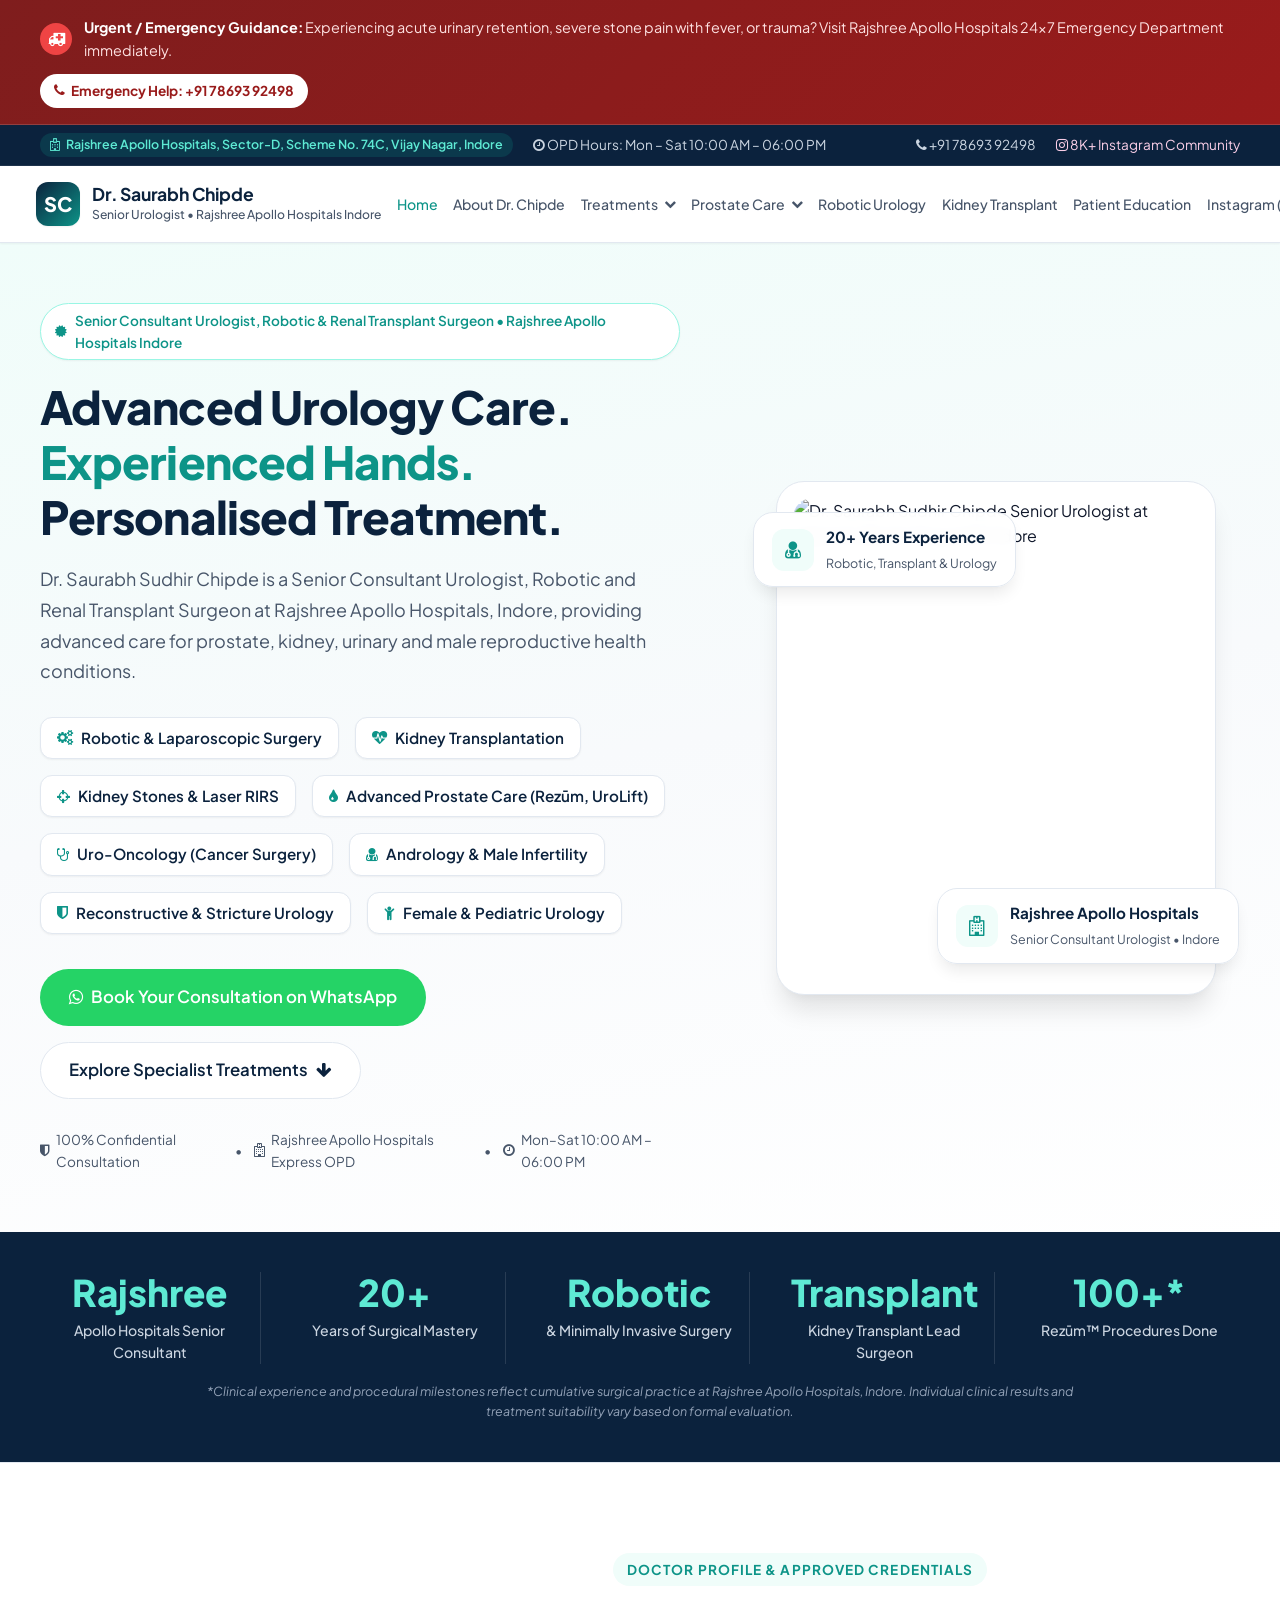
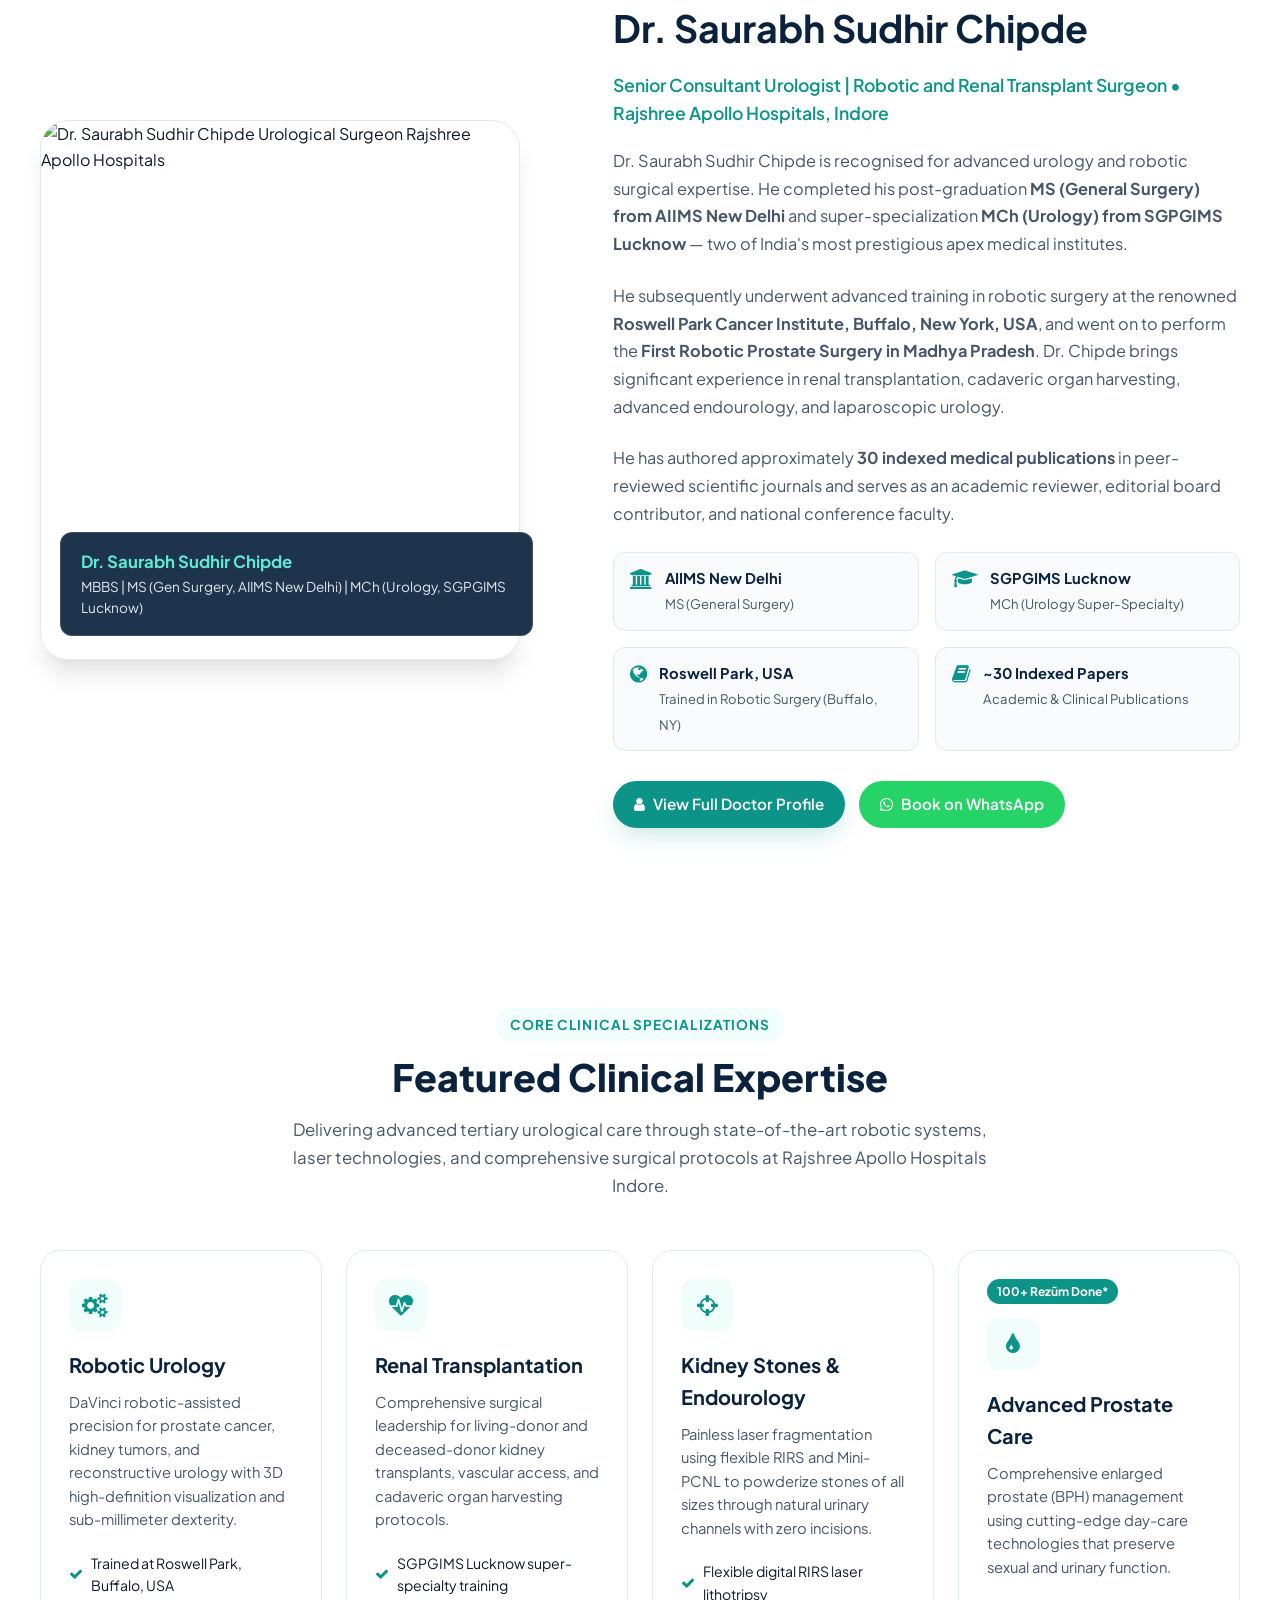
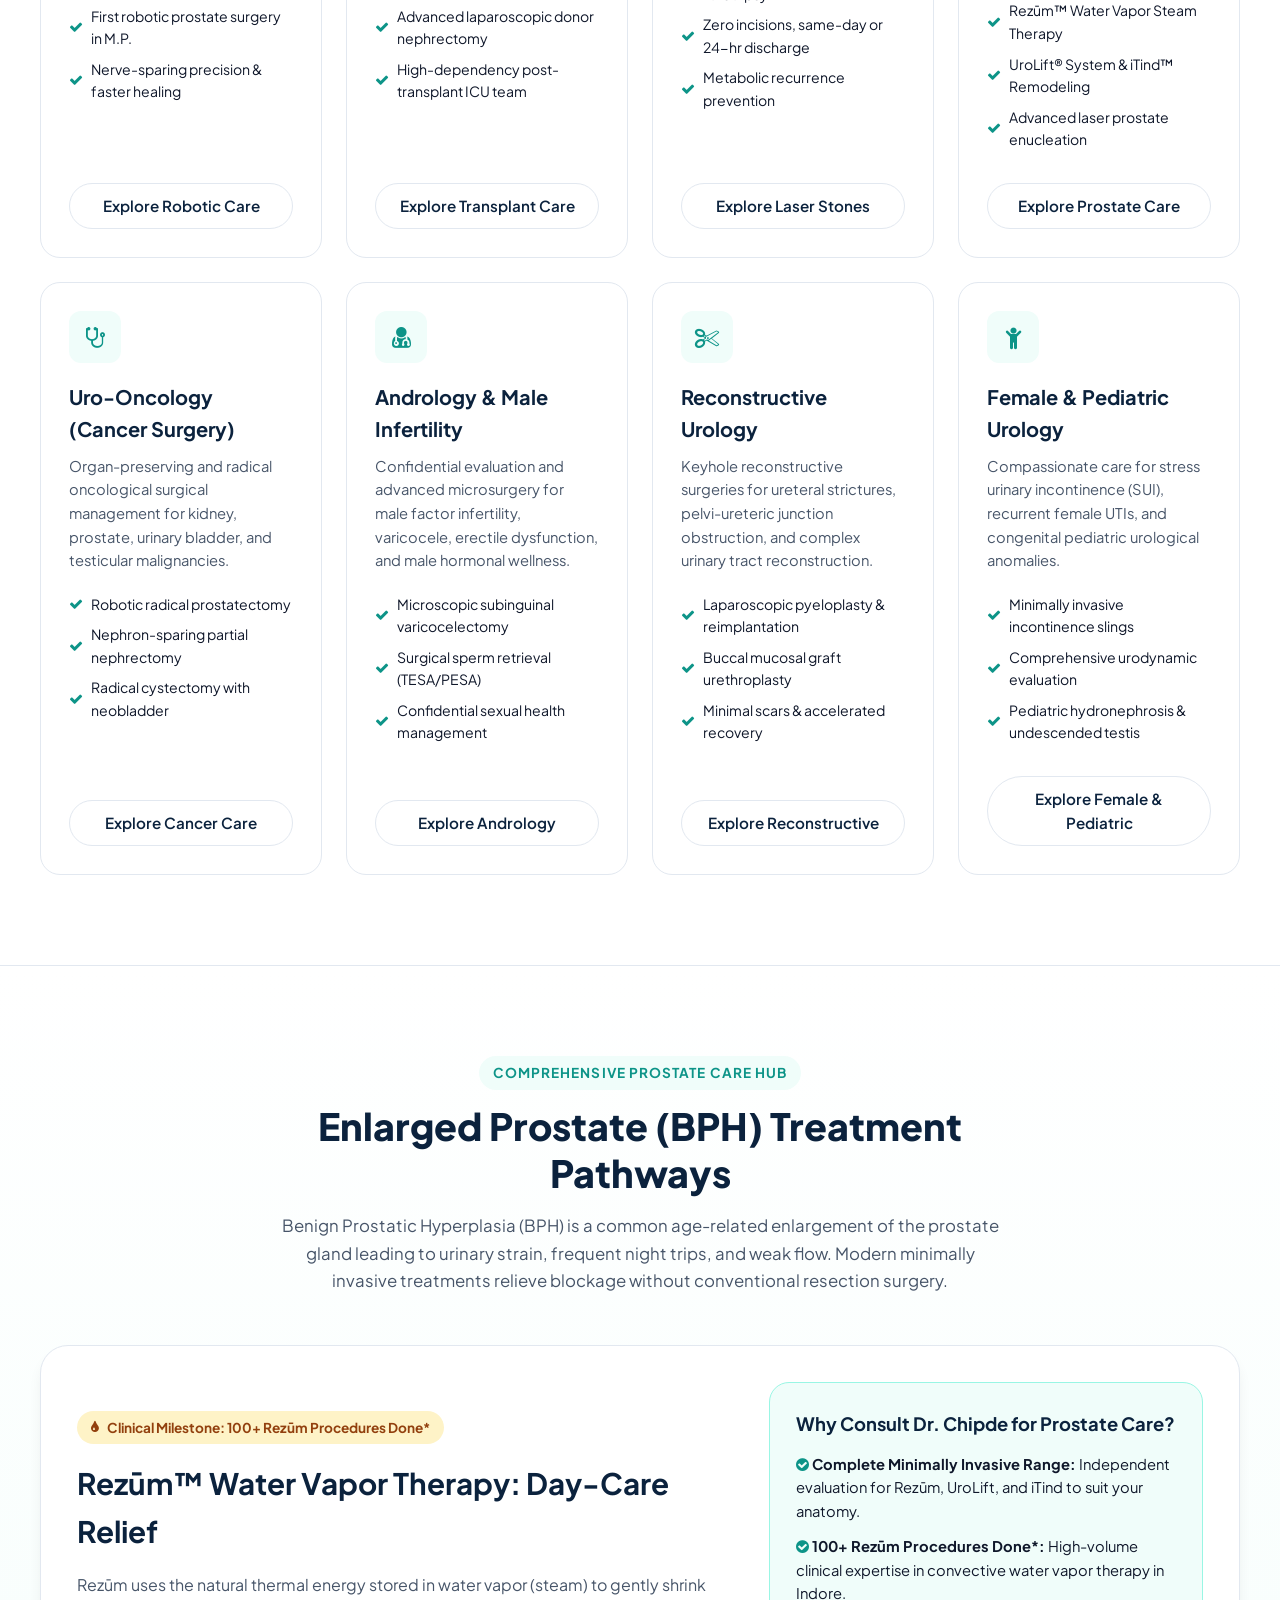
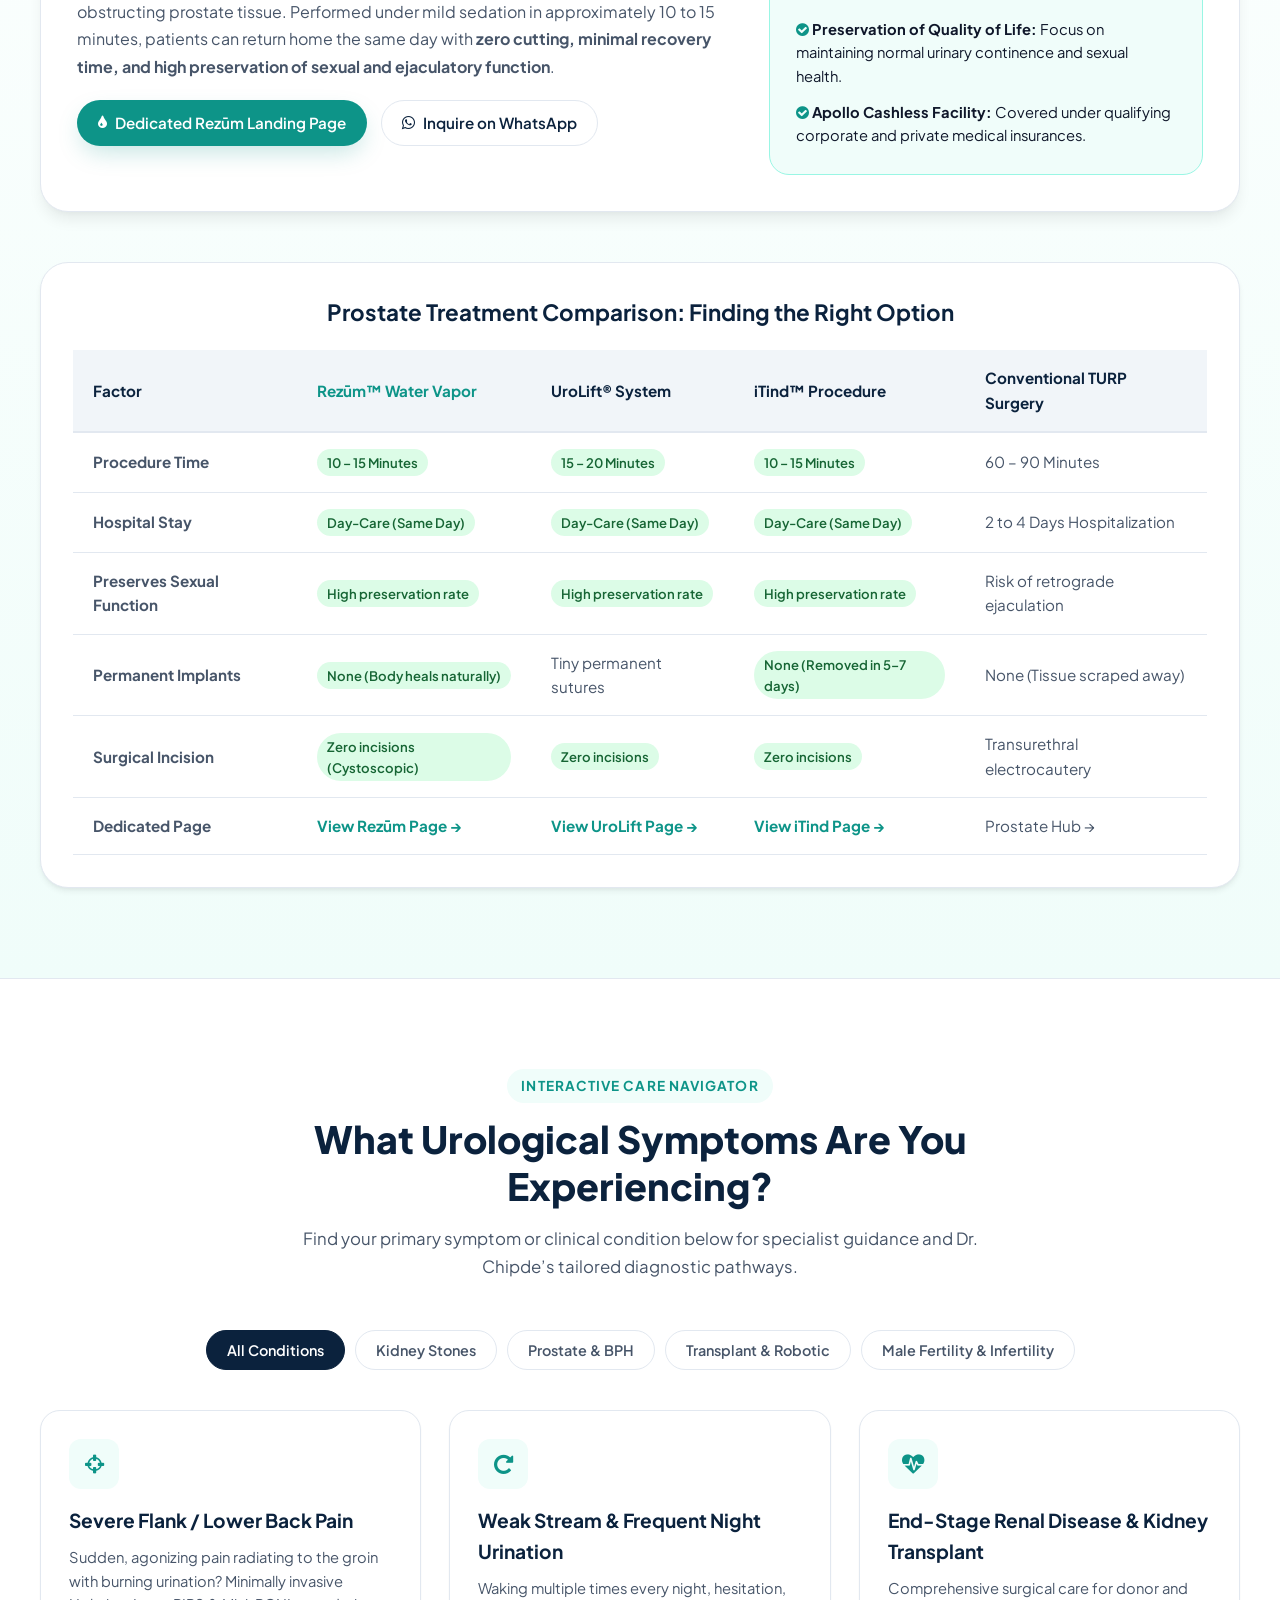
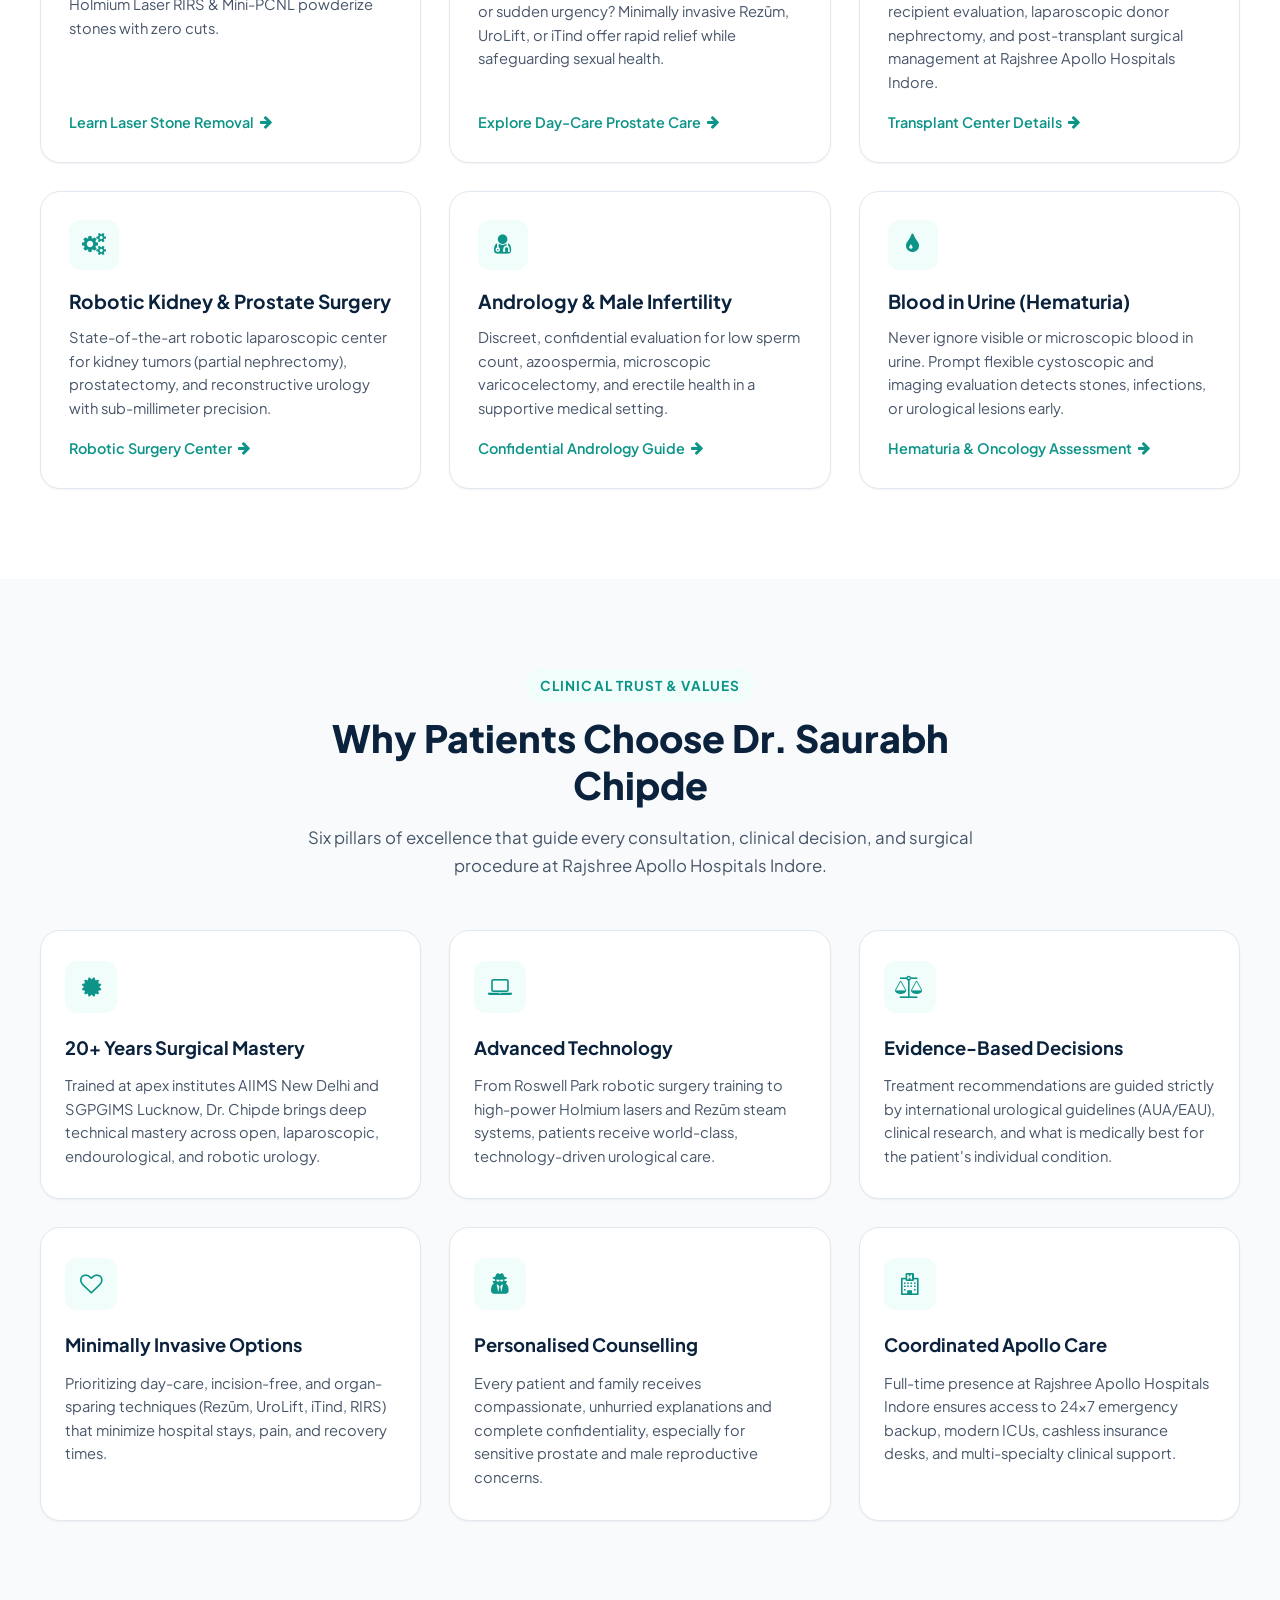
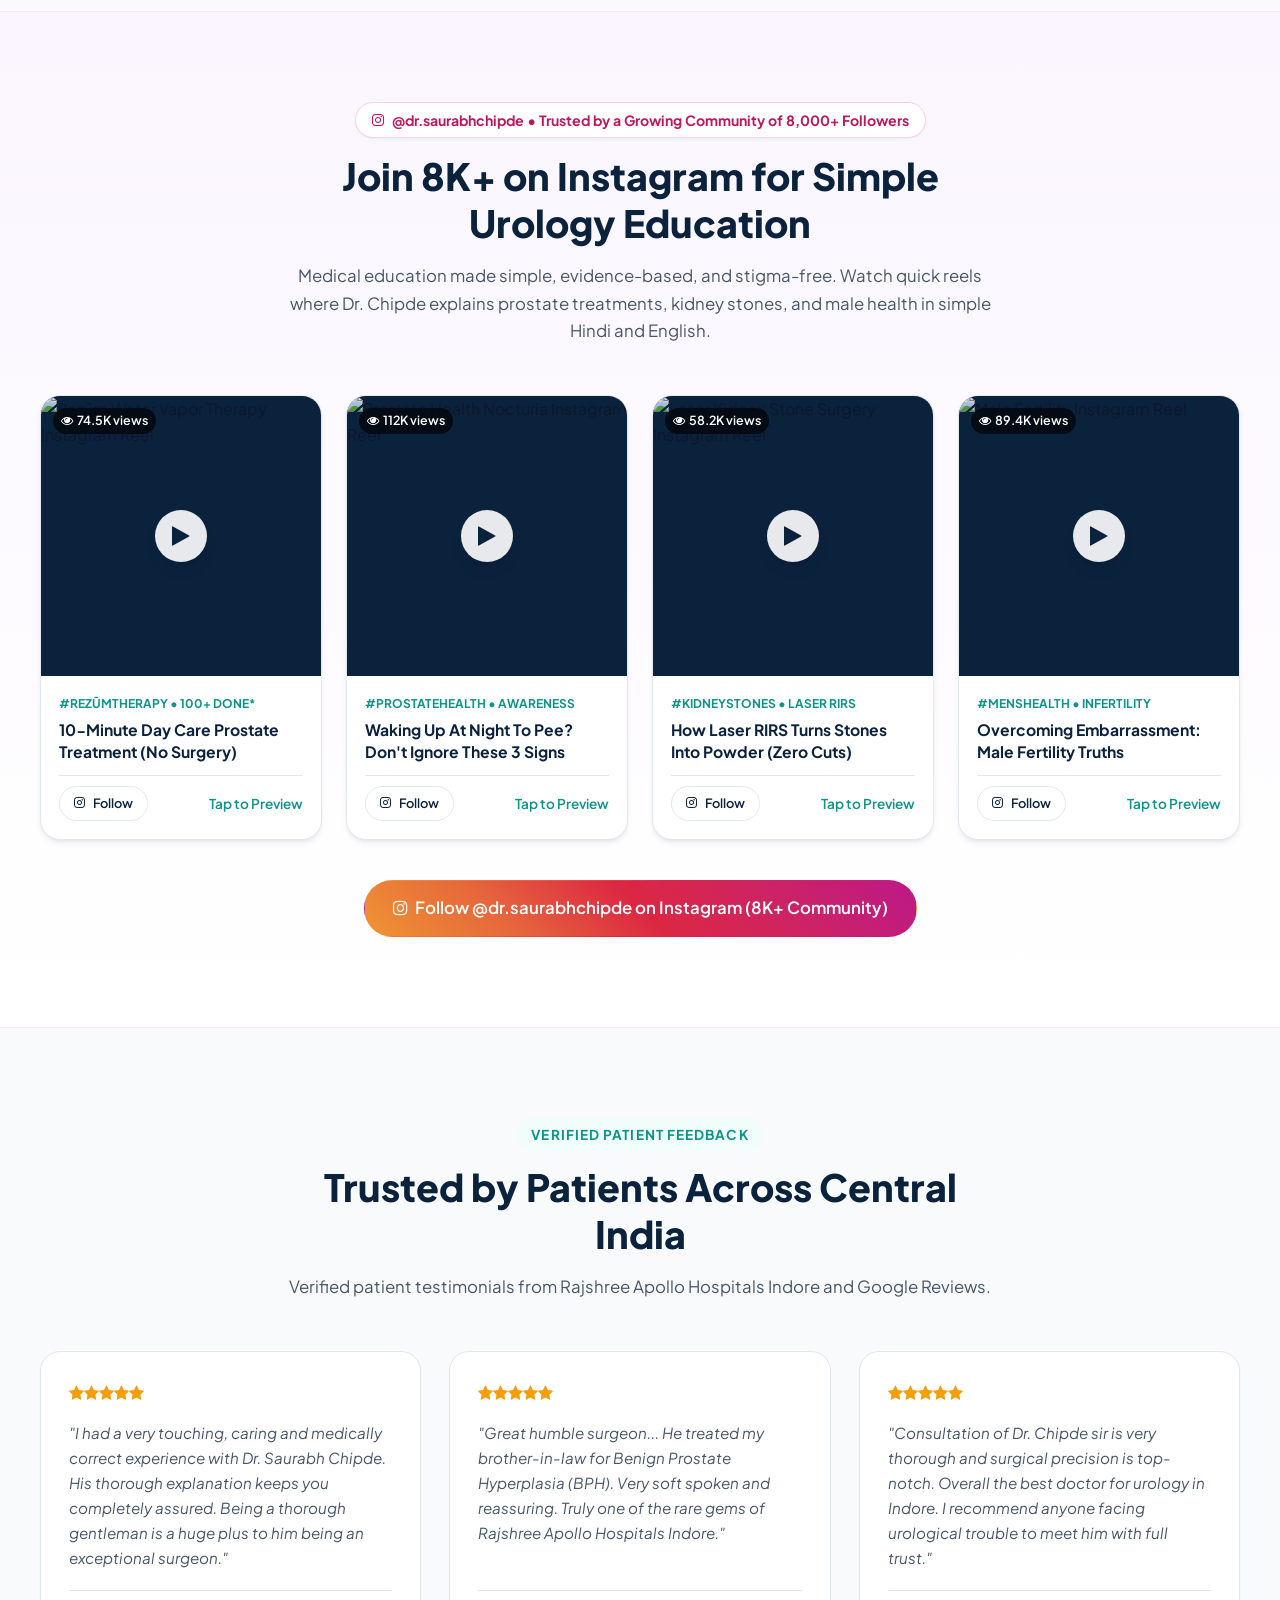
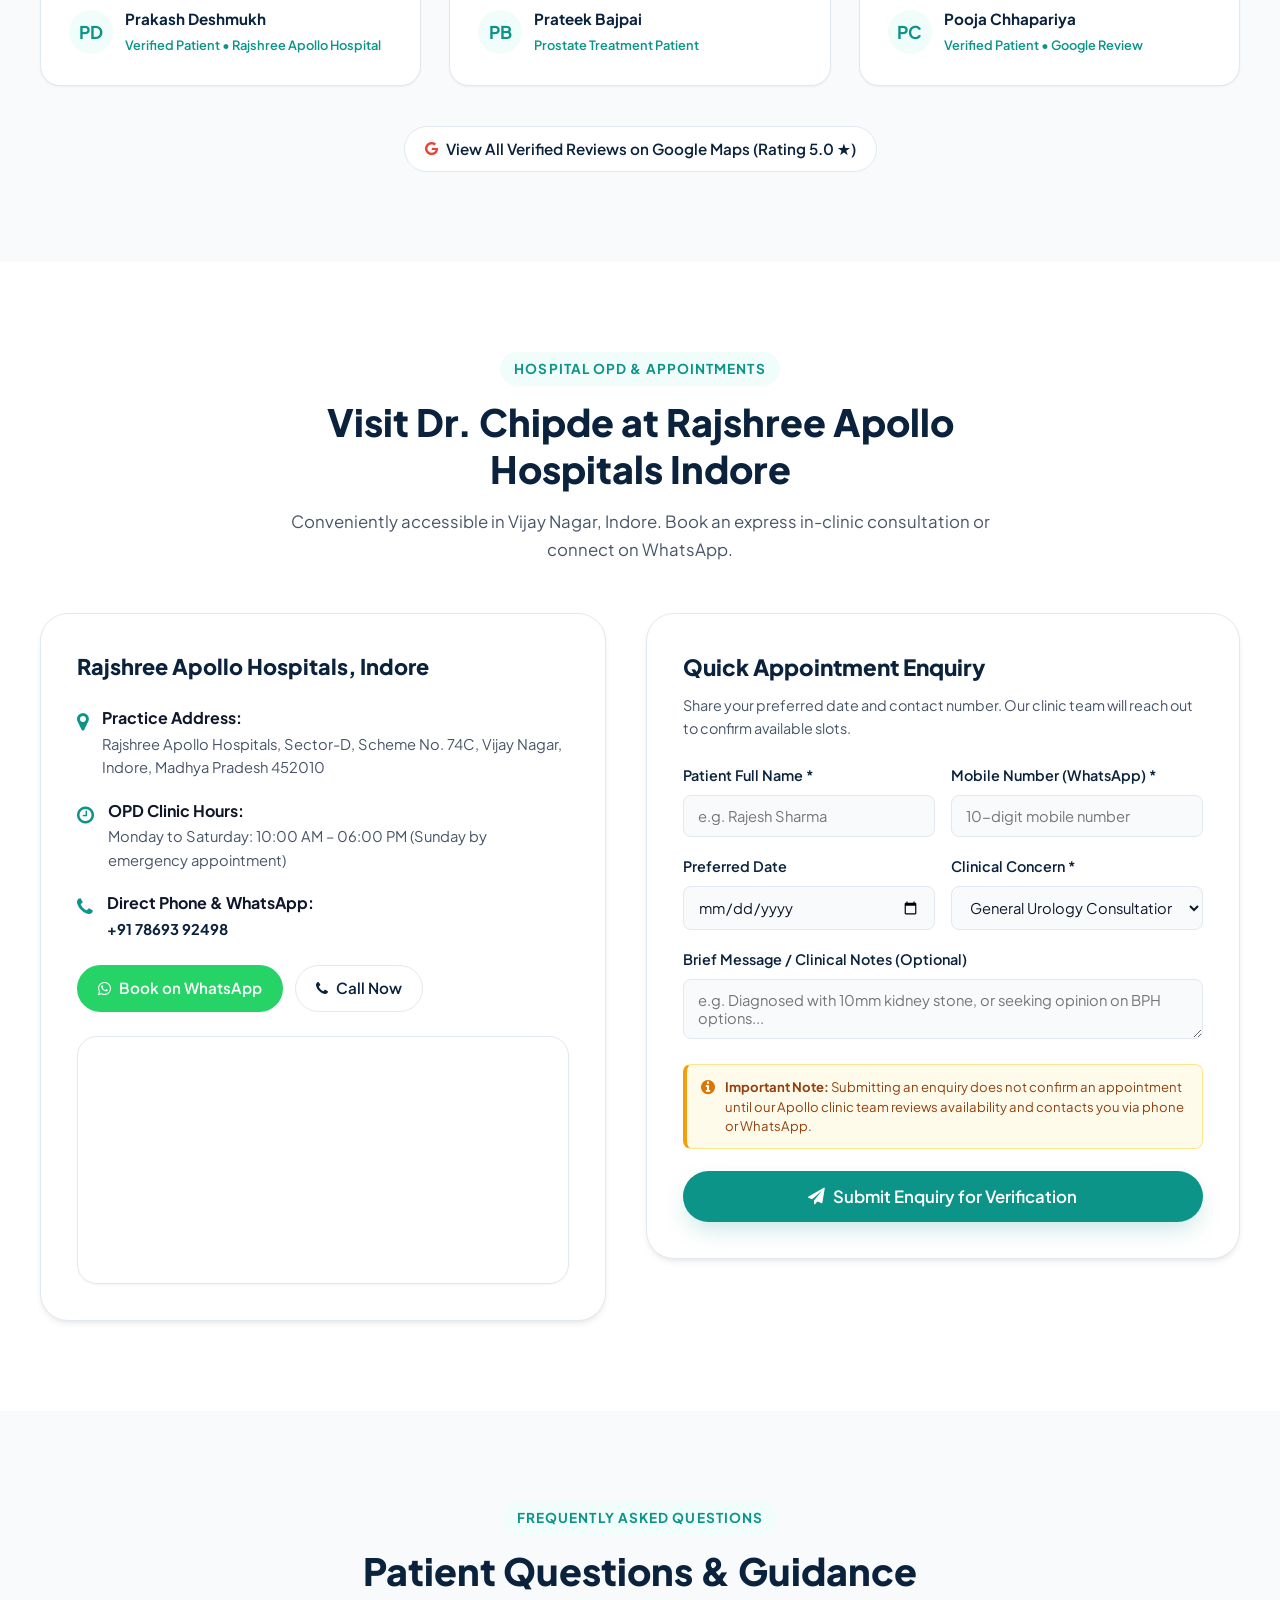
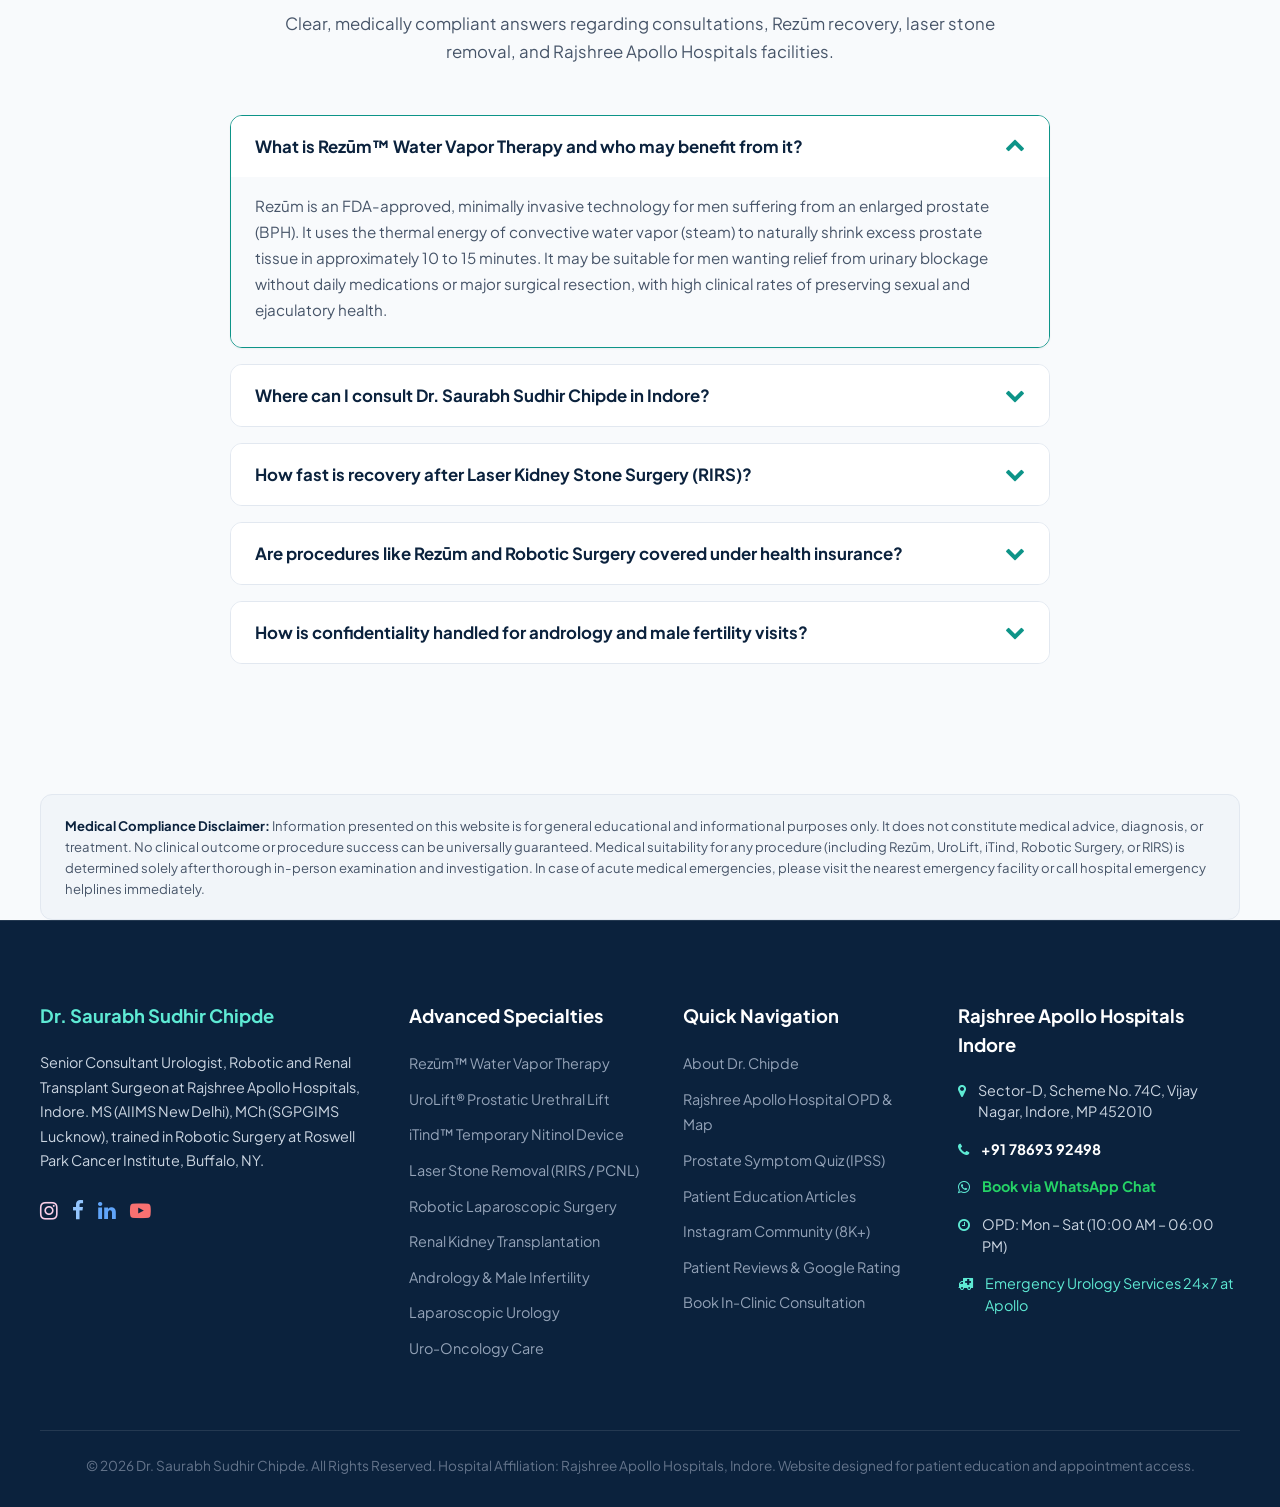
==== index.html @ 1a880979 "Add files via upload" ====
<!DOCTYPE html>
<html lang="en">
<head>
  <meta charset="UTF-8">
  <meta name="viewport" content="width=device-width, initial-scale=1.0">
  <title>Dr. Saurabh Sudhir Chipde | Senior Consultant Urologist & Robotic Surgeon | Rajshree Apollo Hospitals Indore</title>
  <meta name="description" content="Official website of Dr. Saurabh Sudhir Chipde (MS AIIMS, MCh SGPGIMS). Senior Consultant Urologist, Robotic & Renal Transplant Surgeon at Rajshree Apollo Hospitals Indore. Specialist in Rezūm, UroLift, iTind, Laser Stones & Transplants.">
  <meta name="keywords" content="Dr Saurabh Sudhir Chipde, urologist in Indore, robotic urologist in Indore, prostate specialist Indore, Rezum treatment in Indore, UroLift Indore, iTind Indore, kidney transplant surgeon Indore, kidney stone treatment Indore, Rajshree Apollo Hospitals Indore urology">

  <!-- Open Graph & Twitter/X Metadata -->
  <meta property="og:title" content="Dr. Saurabh Sudhir Chipde | Senior Urologist & Robotic Surgeon Indore">
  <meta property="og:description" content="Senior Consultant Urologist, Robotic and Renal Transplant Surgeon at Rajshree Apollo Hospitals, Indore. Specializing in Rezūm, UroLift, iTind, Robotic Surgery, Laser Stone Treatment & Kidney Transplants.">
  <meta property="og:image" content="assets/dr-chipde-apollo-coat.jpg">
  <meta property="og:url" content="https://www.drchipdeurologist.com/">
  <meta property="og:type" content="website">
  <meta name="twitter:card" content="summary_large_image">
  <meta name="twitter:title" content="Dr. Saurabh Sudhir Chipde | Urologist & Robotic Surgeon Indore">
  <meta name="twitter:description" content="Senior Consultant Urologist at Rajshree Apollo Hospitals Indore. Pioneer in Rezūm Water Vapor Therapy, iTind, UroLift & Robotic Surgery.">
  <meta name="twitter:image" content="assets/dr-chipde-apollo-coat.jpg">

  <!-- Google Fonts: Plus Jakarta Sans & FontAwesome Icons -->
  <link rel="preconnect" href="https://fonts.googleapis.com">
  <link rel="preconnect" href="https://fonts.gstatic.com" crossorigin>
  <link href="https://fonts.googleapis.com/css2?family=Plus+Jakarta+Sans:wght@400;500;600;700;800&display=swap" rel="stylesheet">
  <link rel="stylesheet" href="https://cdnjs.cloudflare.com/ajax/libs/font-awesome/4.7.0/css/font-awesome.min.css">

  <!-- Custom Stylesheet -->
  <link rel="stylesheet" href="styles.css">

  <!-- Schema.org Physician & MedicalClinic JSON-LD Structured Data -->
  <script type="application/ld+json">
  {
    "@context": "https://schema.org",
    "@type": "Physician",
    "name": "Dr. Saurabh Sudhir Chipde",
    "image": "https://www.drchipdeurologist.com/assets/dr-chipde-apollo-coat.jpg",
    "jobTitle": "Senior Consultant Urologist, Robotic and Renal Transplant Surgeon",
    "medicalSpecialty": [
      "Urology",
      "Robotic Surgery",
      "Renal Transplantation"
    ],
    "hospitalAffiliation": {
      "@type": "Hospital",
      "name": "Rajshree Apollo Hospitals, Indore",
      "address": {
        "@type": "PostalAddress",
        "streetAddress": "Sector-D, Scheme No. 74C, Vijay Nagar",
        "addressLocality": "Indore",
        "addressRegion": "Madhya Pradesh",
        "postalCode": "452010",
        "addressCountry": "IN"
      }
    },
    "telephone": "+917869392498",
    "url": "https://www.drchipdeurologist.com/",
    "alumniOf": [
      {
        "@type": "EducationalOrganization",
        "name": "All India Institute of Medical Sciences (AIIMS), New Delhi",
        "degree": "MS (General Surgery)"
      },
      {
        "@type": "EducationalOrganization",
        "name": "Sanjay Gandhi Postgraduate Institute of Medical Sciences (SGPGIMS), Lucknow",
        "degree": "MCh (Urology)"
      },
      {
        "@type": "EducationalOrganization",
        "name": "Roswell Park Cancer Institute, Buffalo, NY, USA",
        "award": "Training in Robotic Surgery"
      }
    ],
    "knowsAbout": [
      "Rezūm Water Vapor Therapy",
      "UroLift Prostatic Urethral Lift",
      "iTind Temporary Prostatic Implantation",
      "Robotic Assisted Laparoscopic Urology",
      "Renal Kidney Transplantation",
      "Laser Kidney Stone Surgery RIRS",
      "Andrology and Male Reproductive Health"
    ],
    "sameAs": [
      "https://www.instagram.com/dr.saurabhchipde/",
      "https://m.facebook.com/people/Dr-Saurabh-Chipde/100064000632454/",
      "https://in.linkedin.com/in/dr-saurabh-chipde-9a0b57201",
      "https://www.youtube.com/@Dr.SaurabhChipde"
    ]
  }
  </script>
</head>
<body>

  <!-- ================= EMERGENCY GUIDANCE BANNER ================= -->
  <aside class="emergency-banner" aria-label="Emergency Care Guidance">
    <div class="container">
      <div class="emergency-banner-left">
        <div class="emergency-icon"><i class="fa fa-ambulance"></i></div>
        <div>
          <strong>Urgent / Emergency Guidance:</strong> Experiencing acute urinary retention, severe stone pain with fever, or trauma? Visit Rajshree Apollo Hospitals 24x7 Emergency Department immediately.
        </div>
      </div>
      <a href="tel:+917869392498" class="emergency-phone"><i class="fa fa-phone"></i> Emergency Help: +91 78693 92498</a>
    </div>
  </aside>

  <!-- ================= TOP UTILITY BAR ================= -->
  <div class="top-bar">
    <div class="container">
      <div class="top-bar-left">
        <span class="top-bar-badge"><i class="fa fa-hospital-o"></i> Rajshree Apollo Hospitals, Sector-D, Scheme No. 74C, Vijay Nagar, Indore</span>
        <span><i class="fa fa-clock-o"></i> OPD Hours: Mon – Sat 10:00 AM – 06:00 PM</span>
      </div>
      <div class="top-bar-right">
        <a href="tel:+917869392498" data-track="phone_click_top"><i class="fa fa-phone"></i> +91 78693 92498</a>
        <a href="https://www.instagram.com/dr.saurabhchipde/" target="_blank" data-track="insta_click_top" style="color: #fbcfe8;">
          <i class="fa fa-instagram"></i> 8K+ Instagram Community
        </a>
      </div>
    </div>
  </div>

  <!-- ================= STICKY HEADER & COMPREHENSIVE NAVIGATION ================= -->
  <header class="header-main" id="siteHeader">
    <div class="container nav-container">
      <a href="index.html" class="brand-logo" aria-label="Dr. Saurabh Sudhir Chipde Homepage">
        <div class="brand-mark">SC</div>
        <div class="brand-info">
          <h1>Dr. Saurabh Chipde</h1>
          <span>Senior Urologist • Rajshree Apollo Hospitals Indore</span>
        </div>
      </a>

      <nav aria-label="Primary Site Navigation">
        <ul class="nav-links">
          <li><a href="index.html" class="active">Home</a></li>
          <li><a href="about.html">About Dr. Chipde</a></li>
          
          <!-- Treatments Dropdown -->
          <li class="nav-item-dropdown">
            <button type="button" class="nav-dropdown-toggle" aria-expanded="false">
              Treatments <i class="fa fa-chevron-down dropdown-caret"></i>
            </button>
            <ul class="dropdown-menu">
              <li><a href="rezum-indore.html"><i class="fa fa-tint"></i> Rezūm™ Water Vapor <span class="dropdown-badge">100+ Done*</span></a></li>
              <li><a href="urolift-indore.html"><i class="fa fa-compress"></i> UroLift® System</a></li>
              <li><a href="itind-indore.html"><i class="fa fa-arrows-alt"></i> iTind™ Procedure</a></li>
              <li><a href="kidney-stones.html"><i class="fa fa-crosshairs"></i> Kidney Stone & RIRS</a></li>
              <li><a href="robotic-urology.html"><i class="fa fa-cogs"></i> Robotic Urology</a></li>
              <li><a href="laparoscopic-urology.html"><i class="fa fa-scissors"></i> Laparoscopic Urology</a></li>
              <li><a href="kidney-transplant.html"><i class="fa fa-heartbeat"></i> Renal Transplantation</a></li>
              <li><a href="prostate-health.html"><i class="fa fa-shield"></i> Prostate Health & PSA</a></li>
              <li class="dropdown-divider"></li>
              <li><a href="male-fertility.html"><i class="fa fa-user-md"></i> Andrology & Infertility</a></li>
              <li><a href="uro-oncology.html"><i class="fa fa-stethoscope"></i> Uro-Oncology</a></li>
              <li><a href="female-pediatric-urology.html"><i class="fa fa-child"></i> Female & Pediatric</a></li>
            </ul>
          </li>

          <!-- Prostate Care Dropdown -->
          <li class="nav-item-dropdown">
            <button type="button" class="nav-dropdown-toggle" aria-expanded="false">
              Prostate Care <i class="fa fa-chevron-down dropdown-caret"></i>
            </button>
            <ul class="dropdown-menu">
              <li><a href="prostate-health.html"><i class="fa fa-info-circle"></i> Prostate & BPH Overview</a></li>
              <li><a href="rezum-indore.html"><i class="fa fa-tint"></i> Rezūm™ Steam Therapy</a></li>
              <li><a href="urolift-indore.html"><i class="fa fa-compress"></i> UroLift® Minimally Invasive</a></li>
              <li><a href="itind-indore.html"><i class="fa fa-arrows-alt"></i> iTind™ Temporary Device</a></li>
              <li><a href="prostate-health.html#ipss-checker"><i class="fa fa-calculator"></i> IPSS Symptom Quiz</a></li>
            </ul>
          </li>

          <li><a href="robotic-urology.html">Robotic Urology</a></li>
          <li><a href="kidney-transplant.html">Kidney Transplant</a></li>
          <li><a href="blog.html">Patient Education</a></li>
          <li><a href="#instagram">Instagram (8K+)</a></li>
          <li><a href="#reviews">Reviews</a></li>
          <li><a href="contact.html">Contact</a></li>
        </ul>
      </nav>

      <!-- Sticky Header Action Cluster: Phone, WhatsApp, and Book Now CTA -->
      <div class="nav-actions">
        <a href="tel:+917869392498" class="header-action-icon phone-icon" title="Call Clinic (+91 78693 92498)" aria-label="Call Clinic">
          <i class="fa fa-phone"></i>
        </a>
        <a href="https://wa.me/917869392498?text=Hello%20Dr.%20Chipde%27s%20team,%20I%20would%20like%20to%20book%20a%20consultation.%20Please%20share%20the%20available%20appointment%20slots." target="_blank" class="header-action-icon wa-icon" title="Chat on WhatsApp" aria-label="Chat on WhatsApp" data-track="whatsapp_header_icon">
          <i class="fa fa-whatsapp"></i>
        </a>
        <button type="button" class="btn btn-book-nav js-open-booking" data-track="book_now_nav">
          <i class="fa fa-calendar-check-o"></i> Book Now
        </button>
        <button type="button" class="menu-toggle" aria-label="Toggle navigation menu">
          <i class="fa fa-bars"></i>
        </button>
      </div>
    </div>
  </header>

  <!-- ================= HERO SECTION (Approved Copy per FRD) ================= -->
  <section class="hero-section">
    <div class="container hero-grid">
      <div class="hero-content">
        <div class="badge-trust">
          <i class="fa fa-certificate"></i> Senior Consultant Urologist, Robotic & Renal Transplant Surgeon • Rajshree Apollo Hospitals Indore
        </div>

        <h1 class="hero-title">
          Advanced Urology Care. <span class="highlight">Experienced Hands.</span> Personalised Treatment.
        </h1>

        <p class="hero-subtitle">
          Dr. Saurabh Sudhir Chipde is a Senior Consultant Urologist, Robotic and Renal Transplant Surgeon at Rajshree Apollo Hospitals, Indore, providing advanced care for prostate, kidney, urinary and male reproductive health conditions.
        </p>

        <!-- Comprehensive Urology Care Spectrum -->
        <div class="hero-features">
          <div class="hero-feature-item"><i class="fa fa-cogs"></i> Robotic & Laparoscopic Surgery</div>
          <div class="hero-feature-item"><i class="fa fa-heartbeat"></i> Kidney Transplantation</div>
          <div class="hero-feature-item"><i class="fa fa-crosshairs"></i> Kidney Stones & Laser RIRS</div>
          <div class="hero-feature-item"><i class="fa fa-tint"></i> Advanced Prostate Care (Rezūm, UroLift)</div>
          <div class="hero-feature-item"><i class="fa fa-stethoscope"></i> Uro-Oncology (Cancer Surgery)</div>
          <div class="hero-feature-item"><i class="fa fa-user-md"></i> Andrology & Male Infertility</div>
          <div class="hero-feature-item"><i class="fa fa-shield"></i> Reconstructive & Stricture Urology</div>
          <div class="hero-feature-item"><i class="fa fa-child"></i> Female & Pediatric Urology</div>
        </div>

        <div class="hero-actions">
          <a href="https://wa.me/917869392498?text=Hello%20Dr.%20Chipde%27s%20team,%20I%20would%20like%20to%20book%20a%20consultation.%20Please%20share%20the%20available%20appointment%20slots." target="_blank" class="btn btn-whatsapp btn-lg" data-track="hero_whatsapp_primary">
            <i class="fa fa-whatsapp"></i> Book Your Consultation on WhatsApp
          </a>
          <a href="#treatments" class="btn btn-secondary btn-lg" data-track="hero_explore_treatments">
            Explore Specialist Treatments <i class="fa fa-arrow-down"></i>
          </a>
        </div>

        <div class="hero-reassurance">
          <span><i class="fa fa-shield"></i> 100% Confidential Consultation</span>
          <span>•</span>
          <span><i class="fa fa-hospital-o"></i> Rajshree Apollo Hospitals Express OPD</span>
          <span>•</span>
          <span><i class="fa fa-clock-o"></i> Mon–Sat 10:00 AM – 06:00 PM</span>
        </div>
      </div>

      <!-- Hero Doctor Visual Card -->
      <div class="hero-image-wrapper">
        <div class="hero-doctor-card">
          <img src="assets/dr-chipde-apollo-coat.jpg" alt="Dr. Saurabh Sudhir Chipde Senior Urologist at Rajshree Apollo Hospitals Indore" class="hero-img">

          <!-- Micro-Proof Badge: Experience -->
          <div class="floating-pill pill-rezum">
            <div class="pill-icon"><i class="fa fa-user-md"></i></div>
            <div class="pill-text">
              <strong>20+ Years Experience</strong>
              <span>Robotic, Transplant & Urology</span>
            </div>
          </div>

          <!-- Micro-Proof Badge: Rajshree Apollo Indore -->
          <div class="floating-pill pill-apollo">
            <div class="pill-icon"><i class="fa fa-hospital-o"></i></div>
            <div class="pill-text">
              <strong>Rajshree Apollo Hospitals</strong>
              <span>Senior Consultant Urologist • Indore</span>
            </div>
          </div>
        </div>
      </div>
    </div>
  </section>

  <!-- ================= TRUST STRIP (per FRD Section 5C) ================= -->
  <section class="stats-bar" aria-label="Clinical Trust Strip">
    <div class="container">
      <div class="stats-grid">
        <div class="stat-item">
          <div class="stat-number">Rajshree</div>
          <div class="stat-label">Apollo Hospitals Senior Consultant</div>
        </div>
        <div class="stat-item">
          <div class="stat-number">20+</div>
          <div class="stat-label">Years of Surgical Mastery</div>
        </div>
        <div class="stat-item">
          <div class="stat-number">Robotic</div>
          <div class="stat-label">& Minimally Invasive Surgery</div>
        </div>
        <div class="stat-item">
          <div class="stat-number">Transplant</div>
          <div class="stat-label">Kidney Transplant Lead Surgeon</div>
        </div>
        <div class="stat-item">
          <div class="stat-number">100+*</div>
          <div class="stat-label">Rezūm™ Procedures Done</div>
        </div>
      </div>
      <p class="stats-footnote">
        *Clinical experience and procedural milestones reflect cumulative surgical practice at Rajshree Apollo Hospitals, Indore. Individual clinical results and treatment suitability vary based on formal evaluation.
      </p>
    </div>
  </section>

  <!-- ================= ABOUT THE DOCTOR (FRD Section 4 & 5D) ================= -->
  <section id="about" class="section doctor-section">
    <div class="container">
      <div class="doctor-grid">
        <div class="doctor-media">
          <img src="assets/dr-chipde-scrubs.jpg" alt="Dr. Saurabh Sudhir Chipde Urological Surgeon Rajshree Apollo Hospitals" class="doctor-portrait">
          <div class="doctor-credential-overlay">
            <h4>Dr. Saurabh Sudhir Chipde</h4>
            <p>MBBS | MS (Gen Surgery, AIIMS New Delhi) | MCh (Urology, SGPGIMS Lucknow)</p>
          </div>
        </div>

        <div class="doctor-bio">
          <span class="section-tag">Doctor Profile & Approved Credentials</span>
          <h2>Dr. Saurabh Sudhir Chipde</h2>
          <span class="doctor-designation">Senior Consultant Urologist | Robotic and Renal Transplant Surgeon • Rajshree Apollo Hospitals, Indore</span>

          <p class="doctor-narrative">
            Dr. Saurabh Sudhir Chipde is recognised for advanced urology and robotic surgical expertise. He completed his post-graduation <strong>MS (General Surgery) from AIIMS New Delhi</strong> and super-specialization <strong>MCh (Urology) from SGPGIMS Lucknow</strong> — two of India's most prestigious apex medical institutes.
          </p>
          <p class="doctor-narrative">
            He subsequently underwent advanced training in robotic surgery at the renowned <strong>Roswell Park Cancer Institute, Buffalo, New York, USA</strong>, and went on to perform the <strong>First Robotic Prostate Surgery in Madhya Pradesh</strong>. Dr. Chipde brings significant experience in renal transplantation, cadaveric organ harvesting, advanced endourology, and laparoscopic urology.
          </p>
          <p class="doctor-narrative">
            He has authored approximately <strong>30 indexed medical publications</strong> in peer-reviewed scientific journals and serves as an academic reviewer, editorial board contributor, and national conference faculty.
          </p>

          <div class="credential-badges-grid">
            <div class="credential-item">
              <i class="fa fa-university"></i>
              <div>
                <strong>AIIMS New Delhi</strong>
                <span>MS (General Surgery)</span>
              </div>
            </div>
            <div class="credential-item">
              <i class="fa fa-graduation-cap"></i>
              <div>
                <strong>SGPGIMS Lucknow</strong>
                <span>MCh (Urology Super-Specialty)</span>
              </div>
            </div>
            <div class="credential-item">
              <i class="fa fa-globe"></i>
              <div>
                <strong>Roswell Park, USA</strong>
                <span>Trained in Robotic Surgery (Buffalo, NY)</span>
              </div>
            </div>
            <div class="credential-item">
              <i class="fa fa-book"></i>
              <div>
                <strong>~30 Indexed Papers</strong>
                <span>Academic & Clinical Publications</span>
              </div>
            </div>
          </div>

          <div style="display: flex; gap: 14px; flex-wrap: wrap; margin-top: 24px;">
            <a href="about.html" class="btn btn-primary" data-track="view_full_profile">
              <i class="fa fa-user"></i> View Full Doctor Profile
            </a>
            <a href="https://wa.me/917869392498?text=Hello%20Dr.%20Chipde%27s%20team,%20I%20would%20like%20to%20book%20a%20consultation.%20Please%20share%20the%20available%20appointment%20slots." target="_blank" class="btn btn-whatsapp" data-track="about_whatsapp_cta">
              <i class="fa fa-whatsapp"></i> Book on WhatsApp
            </a>
          </div>
        </div>
      </div>
    </div>
  </section>

  <!-- ================= FEATURED EXPERTISE: 6 PILLARS (FRD Section 5E) ================= -->
  <section id="expertise" class="section" style="background: white;">
    <div class="container">
      <div class="section-header">
        <span class="section-tag">Core Clinical Specializations</span>
        <h2 class="section-title">Featured Clinical Expertise</h2>
        <p class="section-description">
          Delivering advanced tertiary urological care through state-of-the-art robotic systems, laser technologies, and comprehensive surgical protocols at Rajshree Apollo Hospitals Indore.
        </p>
      </div>

      <div class="bph-procedures-grid">
        <!-- Card 1: Robotic Urology -->
        <div class="bph-card">
          <div class="bph-card-icon"><i class="fa fa-cogs"></i></div>
          <h3>Robotic Urology</h3>
          <p>DaVinci robotic-assisted precision for prostate cancer, kidney tumors, and reconstructive urology with 3D high-definition visualization and sub-millimeter dexterity.</p>
          <ul class="bph-card-benefits">
            <li><i class="fa fa-check"></i> Trained at Roswell Park, Buffalo, USA</li>
            <li><i class="fa fa-check"></i> First robotic prostate surgery in M.P.</li>
            <li><i class="fa fa-check"></i> Nerve-sparing precision & faster healing</li>
          </ul>
          <a href="robotic-urology.html" class="btn btn-secondary" style="margin-top: auto;">Explore Robotic Care</a>
        </div>

        <!-- Card 2: Kidney Transplantation -->
        <div class="bph-card">
          <div class="bph-card-icon"><i class="fa fa-heartbeat"></i></div>
          <h3>Renal Transplantation</h3>
          <p>Comprehensive surgical leadership for living-donor and deceased-donor kidney transplants, vascular access, and cadaveric organ harvesting protocols.</p>
          <ul class="bph-card-benefits">
            <li><i class="fa fa-check"></i> SGPGIMS Lucknow super-specialty training</li>
            <li><i class="fa fa-check"></i> Advanced laparoscopic donor nephrectomy</li>
            <li><i class="fa fa-check"></i> High-dependency post-transplant ICU team</li>
          </ul>
          <a href="kidney-transplant.html" class="btn btn-secondary" style="margin-top: auto;">Explore Transplant Care</a>
        </div>

        <!-- Card 3: Kidney Stone & Endourology -->
        <div class="bph-card">
          <div class="bph-card-icon"><i class="fa fa-crosshairs"></i></div>
          <h3>Kidney Stones & Endourology</h3>
          <p>Painless laser fragmentation using flexible RIRS and Mini-PCNL to powderize stones of all sizes through natural urinary channels with zero incisions.</p>
          <ul class="bph-card-benefits">
            <li><i class="fa fa-check"></i> Flexible digital RIRS laser lithotripsy</li>
            <li><i class="fa fa-check"></i> Zero incisions, same-day or 24-hr discharge</li>
            <li><i class="fa fa-check"></i> Metabolic recurrence prevention</li>
          </ul>
          <a href="kidney-stones.html" class="btn btn-secondary" style="margin-top: auto;">Explore Laser Stones</a>
        </div>

        <!-- Card 4: Advanced Prostate Care -->
        <div class="bph-card">
          <span class="bph-badge-featured">100+ Rezūm Done*</span>
          <div class="bph-card-icon"><i class="fa fa-tint"></i></div>
          <h3>Advanced Prostate Care</h3>
          <p>Comprehensive enlarged prostate (BPH) management using cutting-edge day-care technologies that preserve sexual and urinary function.</p>
          <ul class="bph-card-benefits">
            <li><i class="fa fa-check"></i> Rezūm™ Water Vapor Steam Therapy</li>
            <li><i class="fa fa-check"></i> UroLift® System & iTind™ Remodeling</li>
            <li><i class="fa fa-check"></i> Advanced laser prostate enucleation</li>
          </ul>
          <a href="prostate-health.html" class="btn btn-secondary" style="margin-top: auto;">Explore Prostate Care</a>
        </div>

        <!-- Card 5: Uro-Oncology -->
        <div class="bph-card">
          <div class="bph-card-icon"><i class="fa fa-stethoscope"></i></div>
          <h3>Uro-Oncology (Cancer Surgery)</h3>
          <p>Organ-preserving and radical oncological surgical management for kidney, prostate, urinary bladder, and testicular malignancies.</p>
          <ul class="bph-card-benefits">
            <li><i class="fa fa-check"></i> Robotic radical prostatectomy</li>
            <li><i class="fa fa-check"></i> Nephron-sparing partial nephrectomy</li>
            <li><i class="fa fa-check"></i> Radical cystectomy with neobladder</li>
          </ul>
          <a href="uro-oncology.html" class="btn btn-secondary" style="margin-top: auto;">Explore Cancer Care</a>
        </div>

        <!-- Card 6: Andrology & Male Infertility -->
        <div class="bph-card">
          <div class="bph-card-icon"><i class="fa fa-user-md"></i></div>
          <h3>Andrology & Male Infertility</h3>
          <p>Confidential evaluation and advanced microsurgery for male factor infertility, varicocele, erectile dysfunction, and male hormonal wellness.</p>
          <ul class="bph-card-benefits">
            <li><i class="fa fa-check"></i> Microscopic subinguinal varicocelectomy</li>
            <li><i class="fa fa-check"></i> Surgical sperm retrieval (TESA/PESA)</li>
            <li><i class="fa fa-check"></i> Confidential sexual health management</li>
          </ul>
          <a href="male-fertility.html" class="btn btn-secondary" style="margin-top: auto;">Explore Andrology</a>
        </div>

        <!-- Card 7: Laparoscopic & Reconstructive -->
        <div class="bph-card">
          <div class="bph-card-icon"><i class="fa fa-scissors"></i></div>
          <h3>Reconstructive Urology</h3>
          <p>Keyhole reconstructive surgeries for ureteral strictures, pelvi-ureteric junction obstruction, and complex urinary tract reconstruction.</p>
          <ul class="bph-card-benefits">
            <li><i class="fa fa-check"></i> Laparoscopic pyeloplasty & reimplantation</li>
            <li><i class="fa fa-check"></i> Buccal mucosal graft urethroplasty</li>
            <li><i class="fa fa-check"></i> Minimal scars & accelerated recovery</li>
          </ul>
          <a href="laparoscopic-urology.html" class="btn btn-secondary" style="margin-top: auto;">Explore Reconstructive</a>
        </div>

        <!-- Card 8: Female & Pediatric Urology -->
        <div class="bph-card">
          <div class="bph-card-icon"><i class="fa fa-child"></i></div>
          <h3>Female & Pediatric Urology</h3>
          <p>Compassionate care for stress urinary incontinence (SUI), recurrent female UTIs, and congenital pediatric urological anomalies.</p>
          <ul class="bph-card-benefits">
            <li><i class="fa fa-check"></i> Minimally invasive incontinence slings</li>
            <li><i class="fa fa-check"></i> Comprehensive urodynamic evaluation</li>
            <li><i class="fa fa-check"></i> Pediatric hydronephrosis & undescended testis</li>
          </ul>
          <a href="female-pediatric-urology.html" class="btn btn-secondary" style="margin-top: auto;">Explore Female & Pediatric</a>
        </div>
      </div>
    </div>
  </section>

  <!-- ================= PROSTATE CARE SPOTLIGHT (FRD Section 5F & 6) ================= -->
  <section id="prostate" class="section bph-section">
    <div class="container">
      <div class="section-header">
        <span class="section-tag">Comprehensive Prostate Care Hub</span>
        <h2 class="section-title">Enlarged Prostate (BPH) Treatment Pathways</h2>
        <p class="section-description">
          Benign Prostatic Hyperplasia (BPH) is a common age-related enlargement of the prostate gland leading to urinary strain, frequent night trips, and weak flow. Modern minimally invasive treatments relieve blockage without conventional resection surgery.
        </p>
      </div>

      <!-- Pioneer Spotlight Hero -->
      <div class="pioneer-hero-card">
        <div class="pioneer-grid">
          <div>
            <div class="pioneer-badge"><i class="fa fa-tint"></i> Clinical Milestone: 100+ Rezūm Procedures Done*</div>
            <h3 class="pioneer-title">Rezūm™ Water Vapor Therapy: Day-Care Relief</h3>
            <p style="color: var(--text-muted); font-size: 1rem; line-height: 1.7; margin-bottom: 20px;">
              Rezūm uses the natural thermal energy stored in water vapor (steam) to gently shrink obstructing prostate tissue. Performed under mild sedation in approximately 10 to 15 minutes, patients can return home the same day with <strong>zero cutting, minimal recovery time, and high preservation of sexual and ejaculatory function</strong>.
            </p>
            <div style="display: flex; gap: 14px; flex-wrap: wrap;">
              <a href="rezum-indore.html" class="btn btn-primary" data-track="rezum_spotlight_btn">
                <i class="fa fa-tint"></i> Dedicated Rezūm Landing Page
              </a>
              <a href="https://wa.me/917869392498?text=Hello%20Dr.%20Chipde%27s%20team,%20I%20would%20like%20to%20know%20more%20about%20Rez%C5%ABm%20Water%20Vapor%20Therapy%20at%20Apollo%20Hospitals%20Indore." target="_blank" class="btn btn-secondary">
                <i class="fa fa-whatsapp"></i> Inquire on WhatsApp
              </a>
            </div>
          </div>
          <div style="background: var(--color-accent-subtle); border-radius: var(--radius-lg); padding: 26px; border: 1px solid var(--color-accent-border);">
            <h4 style="color: var(--color-primary); font-size: 1.15rem; margin-bottom: 14px; font-weight: 700;">Why Consult Dr. Chipde for Prostate Care?</h4>
            <ul style="list-style: none; font-size: 0.92rem; color: var(--text-main); display: flex; flex-direction: column; gap: 12px;">
              <li><i class="fa fa-check-circle" style="color: var(--color-accent);"></i> <strong>Complete Minimally Invasive Range:</strong> Independent evaluation for Rezūm, UroLift, and iTind to suit your anatomy.</li>
              <li><i class="fa fa-check-circle" style="color: var(--color-accent);"></i> <strong>100+ Rezūm Procedures Done*:</strong> High-volume clinical expertise in convective water vapor therapy in Indore.</li>
              <li><i class="fa fa-check-circle" style="color: var(--color-accent);"></i> <strong>Preservation of Quality of Life:</strong> Focus on maintaining normal urinary continence and sexual health.</li>
              <li><i class="fa fa-check-circle" style="color: var(--color-accent);"></i> <strong>Apollo Cashless Facility:</strong> Covered under qualifying corporate and private medical insurances.</li>
            </ul>
          </div>
        </div>
      </div>

      <!-- Transparent Comparison Matrix -->
      <div class="comparison-container" style="margin-top: 50px;">
        <h3 style="color: var(--color-primary); font-size: 1.4rem; margin-bottom: 20px; font-weight: 700; text-align: center;">
          Prostate Treatment Comparison: Finding the Right Option
        </h3>
        <div class="table-responsive">
          <table class="compare-table">
            <thead>
              <tr>
                <th>Factor</th>
                <th style="color: var(--color-accent);">Rezūm™ Water Vapor</th>
                <th>UroLift® System</th>
                <th>iTind™ Procedure</th>
                <th>Conventional TURP Surgery</th>
              </tr>
            </thead>
            <tbody>
              <tr>
                <td><strong>Procedure Time</strong></td>
                <td><span class="badge-tag-positive">10 – 15 Minutes</span></td>
                <td><span class="badge-tag-positive">15 – 20 Minutes</span></td>
                <td><span class="badge-tag-positive">10 – 15 Minutes</span></td>
                <td>60 – 90 Minutes</td>
              </tr>
              <tr>
                <td><strong>Hospital Stay</strong></td>
                <td><span class="badge-tag-positive">Day-Care (Same Day)</span></td>
                <td><span class="badge-tag-positive">Day-Care (Same Day)</span></td>
                <td><span class="badge-tag-positive">Day-Care (Same Day)</span></td>
                <td>2 to 4 Days Hospitalization</td>
              </tr>
              <tr>
                <td><strong>Preserves Sexual Function</strong></td>
                <td><span class="badge-tag-positive">High preservation rate</span></td>
                <td><span class="badge-tag-positive">High preservation rate</span></td>
                <td><span class="badge-tag-positive">High preservation rate</span></td>
                <td>Risk of retrograde ejaculation</td>
              </tr>
              <tr>
                <td><strong>Permanent Implants</strong></td>
                <td><span class="badge-tag-positive">None (Body heals naturally)</span></td>
                <td>Tiny permanent sutures</td>
                <td><span class="badge-tag-positive">None (Removed in 5–7 days)</span></td>
                <td>None (Tissue scraped away)</td>
              </tr>
              <tr>
                <td><strong>Surgical Incision</strong></td>
                <td><span class="badge-tag-positive">Zero incisions (Cystoscopic)</span></td>
                <td><span class="badge-tag-positive">Zero incisions</span></td>
                <td><span class="badge-tag-positive">Zero incisions</span></td>
                <td>Transurethral electrocautery</td>
              </tr>
              <tr>
                <td><strong>Dedicated Page</strong></td>
                <td><a href="rezum-indore.html" style="color: var(--color-accent); font-weight: 700;">View Rezūm Page →</a></td>
                <td><a href="urolift-indore.html" style="color: var(--color-accent); font-weight: 700;">View UroLift Page →</a></td>
                <td><a href="itind-indore.html" style="color: var(--color-accent); font-weight: 700;">View iTind Page →</a></td>
                <td><a href="prostate-health.html" style="color: var(--text-muted);">Prostate Hub →</a></td>
              </tr>
            </tbody>
          </table>
        </div>
      </div>
    </div>
  </section>

  <!-- ================= INTERACTIVE SYMPTOM NAVIGATOR ================= -->
  <section id="treatments" class="section" style="background: white;">
    <div class="container">
      <div class="section-header">
        <span class="section-tag">Interactive Care Navigator</span>
        <h2 class="section-title">What Urological Symptoms Are You Experiencing?</h2>
        <p class="section-description">
          Find your primary symptom or clinical condition below for specialist guidance and Dr. Chipde’s tailored diagnostic pathways.
        </p>
      </div>

      <!-- Filter Tabs -->
      <div class="symptom-filter-tabs">
        <button type="button" class="filter-btn active" data-filter="all">All Conditions</button>
        <button type="button" class="filter-btn" data-filter="stones">Kidney Stones</button>
        <button type="button" class="filter-btn" data-filter="prostate">Prostate & BPH</button>
        <button type="button" class="filter-btn" data-filter="transplant">Transplant & Robotic</button>
        <button type="button" class="filter-btn" data-filter="fertility">Male Fertility & Infertility</button>
      </div>

      <!-- Symptoms Grid -->
      <div class="symptoms-grid">
        <!-- Card 1: Kidney Stones -->
        <div class="symptom-card" data-category="stones">
          <div class="symptom-icon"><i class="fa fa-crosshairs"></i></div>
          <h3>Severe Flank / Lower Back Pain</h3>
          <p>Sudden, agonizing pain radiating to the groin with burning urination? Minimally invasive Holmium Laser RIRS & Mini-PCNL powderize stones with zero cuts.</p>
          <a href="kidney-stones.html" class="symptom-action">
            Learn Laser Stone Removal <i class="fa fa-arrow-right"></i>
          </a>
        </div>

        <!-- Card 2: Frequent Night Urination -->
        <div class="symptom-card" data-category="prostate">
          <div class="symptom-icon"><i class="fa fa-repeat"></i></div>
          <h3>Weak Stream & Frequent Night Urination</h3>
          <p>Waking multiple times every night, hesitation, or sudden urgency? Minimally invasive Rezūm, UroLift, or iTind offer rapid relief while safeguarding sexual health.</p>
          <a href="rezum-indore.html" class="symptom-action">
            Explore Day-Care Prostate Care <i class="fa fa-arrow-right"></i>
          </a>
        </div>

        <!-- Card 3: Renal Kidney Transplant -->
        <div class="symptom-card" data-category="transplant">
          <div class="symptom-icon"><i class="fa fa-heartbeat"></i></div>
          <h3>End-Stage Renal Disease & Kidney Transplant</h3>
          <p>Comprehensive surgical care for donor and recipient evaluation, laparoscopic donor nephrectomy, and post-transplant surgical management at Rajshree Apollo Hospitals Indore.</p>
          <a href="kidney-transplant.html" class="symptom-action">
            Transplant Center Details <i class="fa fa-arrow-right"></i>
          </a>
        </div>

        <!-- Card 4: Robotic Laparoscopic Surgery -->
        <div class="symptom-card" data-category="transplant">
          <div class="symptom-icon"><i class="fa fa-cogs"></i></div>
          <h3>Robotic Kidney & Prostate Surgery</h3>
          <p>State-of-the-art robotic laparoscopic center for kidney tumors (partial nephrectomy), prostatectomy, and reconstructive urology with sub-millimeter precision.</p>
          <a href="robotic-urology.html" class="symptom-action">
            Robotic Surgery Center <i class="fa fa-arrow-right"></i>
          </a>
        </div>

        <!-- Card 5: Male Infertility & Low Sperm Count -->
        <div class="symptom-card" data-category="fertility">
          <div class="symptom-icon"><i class="fa fa-user-md"></i></div>
          <h3>Andrology & Male Infertility</h3>
          <p>Discreet, confidential evaluation for low sperm count, azoospermia, microscopic varicocelectomy, and erectile health in a supportive medical setting.</p>
          <a href="male-fertility.html" class="symptom-action">
            Confidential Andrology Guide <i class="fa fa-arrow-right"></i>
          </a>
        </div>

        <!-- Card 6: Blood in Urine / Hematuria -->
        <div class="symptom-card" data-category="stones">
          <div class="symptom-icon"><i class="fa fa-tint"></i></div>
          <h3>Blood in Urine (Hematuria)</h3>
          <p>Never ignore visible or microscopic blood in urine. Prompt flexible cystoscopic and imaging evaluation detects stones, infections, or urological lesions early.</p>
          <a href="uro-oncology.html" class="symptom-action">
            Hematuria & Oncology Assessment <i class="fa fa-arrow-right"></i>
          </a>
        </div>
      </div>
    </div>
  </section>

  <!-- ================= WHY PATIENTS CHOOSE DR. CHIPDE (FRD Section 5G) ================= -->
  <section class="section" style="background: var(--color-bg);">
    <div class="container">
      <div class="section-header">
        <span class="section-tag">Clinical Trust & Values</span>
        <h2 class="section-title">Why Patients Choose Dr. Saurabh Chipde</h2>
        <p class="section-description">
          Six pillars of excellence that guide every consultation, clinical decision, and surgical procedure at Rajshree Apollo Hospitals Indore.
        </p>
      </div>

      <div class="why-choose-grid">
        <!-- Pillar 1 -->
        <div class="why-choose-card">
          <div class="why-choose-icon"><i class="fa fa-certificate"></i></div>
          <h3>20+ Years Surgical Mastery</h3>
          <p>Trained at apex institutes AIIMS New Delhi and SGPGIMS Lucknow, Dr. Chipde brings deep technical mastery across open, laparoscopic, endourological, and robotic urology.</p>
        </div>

        <!-- Pillar 2 -->
        <div class="why-choose-card">
          <div class="why-choose-icon"><i class="fa fa-laptop"></i></div>
          <h3>Advanced Technology</h3>
          <p>From Roswell Park robotic surgery training to high-power Holmium lasers and Rezūm steam systems, patients receive world-class, technology-driven urological care.</p>
        </div>

        <!-- Pillar 3 -->
        <div class="why-choose-card">
          <div class="why-choose-icon"><i class="fa fa-balance-scale"></i></div>
          <h3>Evidence-Based Decisions</h3>
          <p>Treatment recommendations are guided strictly by international urological guidelines (AUA/EAU), clinical research, and what is medically best for the patient's individual condition.</p>
        </div>

        <!-- Pillar 4 -->
        <div class="why-choose-card">
          <div class="why-choose-icon"><i class="fa fa-heart-o"></i></div>
          <h3>Minimally Invasive Options</h3>
          <p>Prioritizing day-care, incision-free, and organ-sparing techniques (Rezūm, UroLift, iTind, RIRS) that minimize hospital stays, pain, and recovery times.</p>
        </div>

        <!-- Pillar 5 -->
        <div class="why-choose-card">
          <div class="why-choose-icon"><i class="fa fa-user-secret"></i></div>
          <h3>Personalised Counselling</h3>
          <p>Every patient and family receives compassionate, unhurried explanations and complete confidentiality, especially for sensitive prostate and male reproductive concerns.</p>
        </div>

        <!-- Pillar 6 -->
        <div class="why-choose-card">
          <div class="why-choose-icon"><i class="fa fa-hospital-o"></i></div>
          <h3>Coordinated Apollo Care</h3>
          <p>Full-time presence at Rajshree Apollo Hospitals Indore ensures access to 24x7 emergency backup, modern ICUs, cashless insurance desks, and multi-specialty clinical support.</p>
        </div>
      </div>
    </div>
  </section>

  <!-- ================= INSTAGRAM COMMUNITY: JOIN 8K+ (FRD Section 5H & 8) ================= -->
  <section id="instagram" class="section instagram-section">
    <div class="container">
      <div class="section-header">
        <div class="insta-header-badge">
          <i class="fa fa-instagram"></i> @dr.saurabhchipde • Trusted by a Growing Community of 8,000+ Followers
        </div>
        <h2 class="section-title">Join 8K+ on Instagram for Simple Urology Education</h2>
        <p class="section-description">
          Medical education made simple, evidence-based, and stigma-free. Watch quick reels where Dr. Chipde explains prostate treatments, kidney stones, and male health in simple Hindi and English.
        </p>
      </div>

      <div class="reels-grid">
        <!-- Reel 1: Rezūm -->
        <div class="reel-card" 
             data-reel-title="What is Rezūm? 10-Minute Day-Care Prostate Steam Therapy Explained" 
             data-reel-desc="Dr. Saurabh Chipde explains how natural water vapor shrinks an enlarged prostate without surgical cuts, blood loss, or sexual side effects. Walk home the same day."
             data-reel-link="https://www.instagram.com/dr.saurabhchipde/">
          <div class="reel-thumbnail-wrapper">
            <img src="assets/dr-chipde-apollo-coat.jpg" alt="Rezūm Water Vapor Therapy Instagram Reel" class="reel-thumbnail-img">
            <div class="reel-views-pill"><i class="fa fa-eye"></i> 74.5K views</div>
            <div class="reel-play-btn"><i class="fa fa-play"></i></div>
          </div>
          <div class="reel-content">
            <span class="reel-tag">#RezūmTherapy • 100+ Done*</span>
            <h3 class="reel-title">10-Minute Day Care Prostate Treatment (No Surgery)</h3>
            <div class="reel-footer">
              <a href="https://www.instagram.com/dr.saurabhchipde/" target="_blank" class="btn btn-secondary" style="padding: 6px 14px; font-size: 0.8rem;">
                <i class="fa fa-instagram"></i> Follow
              </a>
              <span style="color: var(--color-accent); font-weight: 600; font-size: 0.85rem;">Tap to Preview</span>
            </div>
          </div>
        </div>

        <!-- Reel 2: Night Urination / Nocturia -->
        <div class="reel-card" 
             data-reel-title="Why You Shouldn't Ignore Frequent Night Urination (Nocturia in Men)" 
             data-reel-desc="Waking up multiple times every night to pass urine? Learn the 3 primary warning signs of an enlarged prostate and why early treatment prevents kidney strain."
             data-reel-link="https://www.instagram.com/dr.saurabhchipde/">
          <div class="reel-thumbnail-wrapper">
            <img src="assets/dr-chipde-scrubs.jpg" alt="Prostate Health Nocturia Instagram Reel" class="reel-thumbnail-img">
            <div class="reel-views-pill"><i class="fa fa-eye"></i> 112K views</div>
            <div class="reel-play-btn"><i class="fa fa-play"></i></div>
          </div>
          <div class="reel-content">
            <span class="reel-tag">#ProstateHealth • Awareness</span>
            <h3 class="reel-title">Waking Up At Night To Pee? Don't Ignore These 3 Signs</h3>
            <div class="reel-footer">
              <a href="https://www.instagram.com/dr.saurabhchipde/" target="_blank" class="btn btn-secondary" style="padding: 6px 14px; font-size: 0.8rem;">
                <i class="fa fa-instagram"></i> Follow
              </a>
              <span style="color: var(--color-accent); font-weight: 600; font-size: 0.85rem;">Tap to Preview</span>
            </div>
          </div>
        </div>

        <!-- Reel 3: Kidney Stones Laser RIRS -->
        <div class="reel-card" 
             data-reel-title="Laser Stone Surgery (RIRS): How We Remove Kidney Stones Without Any Cuts" 
             data-reel-desc="Watch a quick medical walkthrough of Flexible Ureteroscopy (RIRS) with Holmium laser, turning stubborn stones into fine powder with rapid 24-hour discharge."
             data-reel-link="https://www.instagram.com/dr.saurabhchipde/">
          <div class="reel-thumbnail-wrapper">
            <img src="assets/dr-chipde-scrubs-alt.jpg" alt="Laser Kidney Stone Surgery Instagram Reel" class="reel-thumbnail-img">
            <div class="reel-views-pill"><i class="fa fa-eye"></i> 58.2K views</div>
            <div class="reel-play-btn"><i class="fa fa-play"></i></div>
          </div>
          <div class="reel-content">
            <span class="reel-tag">#KidneyStones • Laser RIRS</span>
            <h3 class="reel-title">How Laser RIRS Turns Stones Into Powder (Zero Cuts)</h3>
            <div class="reel-footer">
              <a href="https://www.instagram.com/dr.saurabhchipde/" target="_blank" class="btn btn-secondary" style="padding: 6px 14px; font-size: 0.8rem;">
                <i class="fa fa-instagram"></i> Follow
              </a>
              <span style="color: var(--color-accent); font-weight: 600; font-size: 0.85rem;">Tap to Preview</span>
            </div>
          </div>
        </div>

        <!-- Reel 4: Male Infertility & Overcoming Stigma -->
        <div class="reel-card" 
             data-reel-title="Breaking Stigma: Male Infertility & Low Sperm Count Solutions" 
             data-reel-desc="Over 40% of fertility challenges involve male factor. Dr. Chipde discusses microscopic varicocelectomy and confidential hormone evaluation."
             data-reel-link="https://www.instagram.com/dr.saurabhchipde/">
          <div class="reel-thumbnail-wrapper">
            <img src="assets/dr-chipde-apollo-coat.jpg" alt="Male Fertility Instagram Reel" class="reel-thumbnail-img">
            <div class="reel-views-pill"><i class="fa fa-eye"></i> 89.4K views</div>
            <div class="reel-play-btn"><i class="fa fa-play"></i></div>
          </div>
          <div class="reel-content">
            <span class="reel-tag">#MensHealth • Infertility</span>
            <h3 class="reel-title">Overcoming Embarrassment: Male Fertility Truths</h3>
            <div class="reel-footer">
              <a href="https://www.instagram.com/dr.saurabhchipde/" target="_blank" class="btn btn-secondary" style="padding: 6px 14px; font-size: 0.8rem;">
                <i class="fa fa-instagram"></i> Follow
              </a>
              <span style="color: var(--color-accent); font-weight: 600; font-size: 0.85rem;">Tap to Preview</span>
            </div>
          </div>
        </div>
      </div>

      <div style="text-align: center; margin-top: 40px;">
        <a href="https://www.instagram.com/dr.saurabhchipde/" target="_blank" class="btn btn-insta btn-lg" data-track="follow_insta_btn">
          <i class="fa fa-instagram"></i> Follow @dr.saurabhchipde on Instagram (8K+ Community)
        </a>
      </div>
    </div>
  </section>

  <!-- ================= PATIENT REVIEWS & TESTIMONIALS (FRD Section 5I) ================= -->
  <section id="reviews" class="section reviews-section">
    <div class="container">
      <div class="section-header">
        <span class="section-tag">Verified Patient Feedback</span>
        <h2 class="section-title">Trusted by Patients Across Central India</h2>
        <p class="section-description">
          Verified patient testimonials from Rajshree Apollo Hospitals Indore and Google Reviews.
        </p>
      </div>

      <div class="reviews-grid">
        <!-- Review 1 -->
        <div class="review-card">
          <div class="review-stars">
            <i class="fa fa-star"></i><i class="fa fa-star"></i><i class="fa fa-star"></i><i class="fa fa-star"></i><i class="fa fa-star"></i>
          </div>
          <p class="review-text">
            "I had a very touching, caring and medically correct experience with Dr. Saurabh Chipde. His thorough explanation keeps you completely assured. Being a thorough gentleman is a huge plus to him being an exceptional surgeon."
          </p>
          <div class="review-author">
            <div class="author-avatar">PD</div>
            <div class="author-info">
              <strong>Prakash Deshmukh</strong>
              <span>Verified Patient • Rajshree Apollo Hospital</span>
            </div>
          </div>
        </div>

        <!-- Review 2 -->
        <div class="review-card">
          <div class="review-stars">
            <i class="fa fa-star"></i><i class="fa fa-star"></i><i class="fa fa-star"></i><i class="fa fa-star"></i><i class="fa fa-star"></i>
          </div>
          <p class="review-text">
            "Great humble surgeon... He treated my brother-in-law for Benign Prostate Hyperplasia (BPH). Very soft spoken and reassuring. Truly one of the rare gems of Rajshree Apollo Hospitals Indore."
          </p>
          <div class="review-author">
            <div class="author-avatar">PB</div>
            <div class="author-info">
              <strong>Prateek Bajpai</strong>
              <span>Prostate Treatment Patient</span>
            </div>
          </div>
        </div>

        <!-- Review 3 -->
        <div class="review-card">
          <div class="review-stars">
            <i class="fa fa-star"></i><i class="fa fa-star"></i><i class="fa fa-star"></i><i class="fa fa-star"></i><i class="fa fa-star"></i>
          </div>
          <p class="review-text">
            "Consultation of Dr. Chipde sir is very thorough and surgical precision is top-notch. Overall the best doctor for urology in Indore. I recommend anyone facing urological trouble to meet him with full trust."
          </p>
          <div class="review-author">
            <div class="author-avatar">PC</div>
            <div class="author-info">
              <strong>Pooja Chhapariya</strong>
              <span>Verified Patient • Google Review</span>
            </div>
          </div>
        </div>
      </div>

      <div style="text-align: center; margin-top: 40px;">
        <a href="https://maps.app.goo.gl/xndzZNz4ra9eiB557" target="_blank" class="btn btn-secondary" style="border-radius: var(--radius-full);" data-track="google_reviews_click">
          <i class="fa fa-google" style="color: #ea4335;"></i> View All Verified Reviews on Google Maps (Rating 5.0 ★)
        </a>
      </div>
    </div>
  </section>

  <!-- ================= HOSPITAL OPD & SHORT ENQUIRY FORM (FRD Section 5J & 7) ================= -->
  <section id="contact" class="section" style="background: white;">
    <div class="container">
      <div class="section-header">
        <span class="section-tag">Hospital OPD & Appointments</span>
        <h2 class="section-title">Visit Dr. Chipde at Rajshree Apollo Hospitals Indore</h2>
        <p class="section-description">
          Conveniently accessible in Vijay Nagar, Indore. Book an express in-clinic consultation or connect on WhatsApp.
        </p>
      </div>

      <div class="hospital-booking-grid">
        <!-- Hospital Info & Map -->
        <div class="hospital-card">
          <h3 style="font-size: 1.35rem; color: var(--color-primary); font-weight: 800; margin-bottom: 20px;">
            Rajshree Apollo Hospitals, Indore
          </h3>

          <div style="display: flex; gap: 14px; margin-bottom: 18px;">
            <div style="color: var(--color-accent); font-size: 1.25rem;"><i class="fa fa-map-marker"></i></div>
            <div>
              <strong>Practice Address:</strong>
              <p style="color: var(--text-muted); font-size: 0.92rem; margin-top: 2px;">
                Rajshree Apollo Hospitals, Sector-D, Scheme No. 74C, Vijay Nagar, Indore, Madhya Pradesh 452010
              </p>
            </div>
          </div>

          <div style="display: flex; gap: 14px; margin-bottom: 18px;">
            <div style="color: var(--color-accent); font-size: 1.25rem;"><i class="fa fa-clock-o"></i></div>
            <div>
              <strong>OPD Clinic Hours:</strong>
              <p style="color: var(--text-muted); font-size: 0.92rem; margin-top: 2px;">
                Monday to Saturday: 10:00 AM – 06:00 PM (Sunday by emergency appointment)
              </p>
            </div>
          </div>

          <div style="display: flex; gap: 14px; margin-bottom: 24px;">
            <div style="color: var(--color-accent); font-size: 1.25rem;"><i class="fa fa-phone"></i></div>
            <div>
              <strong>Direct Phone & WhatsApp:</strong>
              <p style="color: var(--text-muted); font-size: 0.92rem; margin-top: 2px;">
                <a href="tel:+917869392498" style="font-weight: 700; color: var(--color-primary);">+91 78693 92498</a>
              </p>
            </div>
          </div>

          <div style="display: flex; gap: 12px; flex-wrap: wrap;">
            <a href="https://wa.me/917869392498?text=Hello%20Dr.%20Chipde%27s%20team,%20I%20would%20like%20to%20book%20a%20consultation.%20Please%20share%20the%20available%20appointment%20slots." target="_blank" class="btn btn-whatsapp" data-track="hospital_wa_btn">
              <i class="fa fa-whatsapp"></i> Book on WhatsApp
            </a>
            <a href="tel:+917869392498" class="btn btn-secondary">
              <i class="fa fa-phone"></i> Call Now
            </a>
          </div>

          <div class="hospital-map-container">
            <iframe 
              src="https://www.google.com/maps/embed?pb=!1m18!1m12!1m3!1d3679.328328108481!2d75.8942289759146!3d22.75317202633005!2m3!1f0!2f0!3f0!3m2!1i1024!2i768!4f13.1!3m3!1m2!1s0x3963032b49dfef5b%3A0x6330cfd2cfb1bb18!2sApollo%20Hospitals%20Indore!5e0!3m2!1sen!2sin!4v1700000000000!5m2!1sen!2sin" 
              width="100%" 
              height="240" 
              style="border:0;" 
              allowfullscreen="" 
              loading="lazy" 
              referrerpolicy="no-referrer-when-downgrade"
              title="Rajshree Apollo Hospitals Indore Location Map">
            </iframe>
          </div>
        </div>

        <!-- Short Enquiry Form (per FRD Section 7) -->
        <div class="enquiry-form-card">
          <h3>Quick Appointment Enquiry</h3>
          <p class="form-subtitle">Share your preferred date and contact number. Our clinic team will reach out to confirm available slots.</p>

          <form id="enquiryForm" novalidate>
            <!-- Anti-Spam Honeypot -->
            <input type="text" id="formWebsite" name="website" class="honeypot-field" tabindex="-1" autocomplete="off">

            <div id="enquiryFormFields">
              <div class="form-grid-2">
                <div class="form-group">
                  <label for="enquiryName">Patient Full Name *</label>
                  <input type="text" id="enquiryName" class="form-control" placeholder="e.g. Rajesh Sharma" required>
                </div>
                <div class="form-group">
                  <label for="enquiryPhone">Mobile Number (WhatsApp) *</label>
                  <input type="tel" id="enquiryPhone" class="form-control" placeholder="10-digit mobile number" maxlength="10" required>
                </div>
              </div>

              <div class="form-grid-2">
                <div class="form-group">
                  <label for="enquiryDate">Preferred Date</label>
                  <input type="date" id="enquiryDate" class="form-control">
                </div>
                <div class="form-group">
                  <label for="enquiryConcern">Clinical Concern *</label>
                  <select id="enquiryConcern" class="form-control">
                    <option value="Prostate / Rezūm Water Vapor Therapy">Prostate / Rezūm Steam Therapy</option>
                    <option value="UroLift or iTind Procedure">UroLift or iTind Evaluation</option>
                    <option value="Kidney Stone Laser Removal">Kidney Stone Laser Removal (RIRS)</option>
                    <option value="Robotic Surgery Consultation">Robotic Surgery Evaluation</option>
                    <option value="Kidney Transplant Assessment">Kidney Transplant Assessment</option>
                    <option value="Male Infertility & Andrology">Male Fertility / Andrology (Confidential)</option>
                    <option value="General Urology Consultation" selected>General Urology Consultation</option>
                  </select>
                </div>
              </div>

              <div class="form-group">
                <label for="enquiryMessage">Brief Message / Clinical Notes (Optional)</label>
                <textarea id="enquiryMessage" class="form-control" rows="2" placeholder="e.g. Diagnosed with 10mm kidney stone, or seeking opinion on BPH options..."></textarea>
              </div>

              <!-- Mandatory Non-Instant Confirmation Notice (FRD Section 7) -->
              <div class="form-notice-box">
                <i class="fa fa-info-circle"></i>
                <span><strong>Important Note:</strong> Submitting an enquiry does not confirm an appointment until our Apollo clinic team reviews availability and contacts you via phone or WhatsApp.</span>
              </div>

              <button type="submit" class="btn btn-primary btn-lg" style="width: 100%;" data-track="submit_enquiry_form">
                <i class="fa fa-paper-plane"></i> Submit Enquiry for Verification
              </button>
            </div>

            <!-- Form Success Message -->
            <div id="enquirySuccessMessage" class="form-success-message">
              <i class="fa fa-check-circle"></i>
              <h4>Enquiry Successfully Submitted!</h4>
              <p>Thank you for submitting your enquiry. Our clinic coordinator will review Dr. Chipde's schedule and contact you shortly to confirm your consultation time.</p>
              <div style="margin-top: 18px;">
                <a id="enquiryWaDirectBtn" href="#" target="_blank" class="btn btn-whatsapp btn-lg" style="width: 100%;">
                  <i class="fa fa-whatsapp"></i> Fast-Track & Connect on WhatsApp Now
                </a>
              </div>
            </div>
          </form>
        </div>
      </div>
    </div>
  </section>

  <!-- ================= PATIENT FAQS ACCORDION ================= -->
  <section id="faqs" class="section faq-section" style="background: var(--color-bg);">
    <div class="container">
      <div class="section-header">
        <span class="section-tag">Frequently Asked Questions</span>
        <h2 class="section-title">Patient Questions & Guidance</h2>
        <p class="section-description">
          Clear, medically compliant answers regarding consultations, Rezūm recovery, laser stone removal, and Rajshree Apollo Hospitals facilities.
        </p>
      </div>

      <div class="faq-list">
        <!-- FAQ 1 -->
        <div class="faq-item active">
          <button type="button" class="faq-question">
            <span>What is Rezūm™ Water Vapor Therapy and who may benefit from it?</span>
            <i class="fa fa-chevron-down faq-icon"></i>
          </button>
          <div class="faq-answer">
            <p>Rezūm is an FDA-approved, minimally invasive technology for men suffering from an enlarged prostate (BPH). It uses the thermal energy of convective water vapor (steam) to naturally shrink excess prostate tissue in approximately 10 to 15 minutes. It may be suitable for men wanting relief from urinary blockage without daily medications or major surgical resection, with high clinical rates of preserving sexual and ejaculatory health.</p>
          </div>
        </div>

        <!-- FAQ 2 -->
        <div class="faq-item">
          <button type="button" class="faq-question">
            <span>Where can I consult Dr. Saurabh Sudhir Chipde in Indore?</span>
            <i class="fa fa-chevron-down faq-icon"></i>
          </button>
          <div class="faq-answer">
            <p>Dr. Saurabh Sudhir Chipde consults patients at Rajshree Apollo Hospitals, Sector-D, Scheme No. 74C, Vijay Nagar, Indore. Regular OPD hours are Monday to Saturday from 10:00 AM – 06:00 PM. Teleconsultations via secure video are also available for outstation and overseas patients by prior coordination.</p>
          </div>
        </div>

        <!-- FAQ 3 -->
        <div class="faq-item">
          <button type="button" class="faq-question">
            <span>How fast is recovery after Laser Kidney Stone Surgery (RIRS)?</span>
            <i class="fa fa-chevron-down faq-icon"></i>
          </button>
          <div class="faq-answer">
            <p>Because Flexible Retrograde Intrarenal Surgery (RIRS) passes through natural urinary channels with zero incisions on the skin, recovery is typically very rapid. Most patients are discharged within 24 hours and can resume light daily routine activities within 2 to 3 days, depending on individual clinical recovery.</p>
          </div>
        </div>

        <!-- FAQ 4 -->
        <div class="faq-item">
          <button type="button" class="faq-question">
            <span>Are procedures like Rezūm and Robotic Surgery covered under health insurance?</span>
            <i class="fa fa-chevron-down faq-icon"></i>
          </button>
          <div class="faq-answer">
            <p>Yes. Rajshree Apollo Hospitals Indore has tie-ups with all major TPAs and health insurance providers across India. Cashless hospitalization is facilitated by our dedicated insurance desk for qualifying surgical and daycare procedures depending on the patient's individual policy terms.</p>
          </div>
        </div>

        <!-- FAQ 5 -->
        <div class="faq-item">
          <button type="button" class="faq-question">
            <span>How is confidentiality handled for andrology and male fertility visits?</span>
            <i class="fa fa-chevron-down faq-icon"></i>
          </button>
          <div class="faq-answer">
            <p>We understand that discussing reproductive health, erectile function, or infertility can feel sensitive. Dr. Chipde provides a strictly private, discreet, and supportive consultation environment. Clinical records, diagnostic evaluations, and discussions remain strictly confidential.</p>
          </div>
        </div>
      </div>
    </div>
  </section>

  <!-- ================= MEDICAL COMPLIANCE DISCLAIMER ================= -->
  <div class="container">
    <div class="medical-disclaimer-box">
      <strong>Medical Compliance Disclaimer:</strong> Information presented on this website is for general educational and informational purposes only. It does not constitute medical advice, diagnosis, or treatment. No clinical outcome or procedure success can be universally guaranteed. Medical suitability for any procedure (including Rezūm, UroLift, iTind, Robotic Surgery, or RIRS) is determined solely after thorough in-person examination and investigation. In case of acute medical emergencies, please visit the nearest emergency facility or call hospital emergency helplines immediately.
    </div>
  </div>

  <!-- ================= FOOTER (FRD Section 5K) ================= -->
  <footer class="footer-main">
    <div class="container">
      <div class="footer-grid">
        <!-- Col 1: About Doctor -->
        <div class="footer-col">
          <h4 style="color: #5eead4;">Dr. Saurabh Sudhir Chipde</h4>
          <p>
            Senior Consultant Urologist, Robotic and Renal Transplant Surgeon at Rajshree Apollo Hospitals, Indore. MS (AIIMS New Delhi), MCh (SGPGIMS Lucknow), trained in Robotic Surgery at Roswell Park Cancer Institute, Buffalo, NY.
          </p>
          <div style="display: flex; gap: 14px; margin-top: 16px;">
            <a href="https://www.instagram.com/dr.saurabhchipde/" target="_blank" style="color: #fbcfe8; font-size: 1.3rem;" aria-label="Instagram"><i class="fa fa-instagram"></i></a>
            <a href="https://m.facebook.com/people/Dr-Saurabh-Chipde/100064000632454/" target="_blank" style="color: #93c5fd; font-size: 1.3rem;" aria-label="Facebook"><i class="fa fa-facebook"></i></a>
            <a href="https://in.linkedin.com/in/dr-saurabh-chipde-9a0b57201" target="_blank" style="color: #60a5fa; font-size: 1.3rem;" aria-label="LinkedIn"><i class="fa fa-linkedin"></i></a>
            <a href="https://www.youtube.com/@Dr.SaurabhChipde" target="_blank" style="color: #f87171; font-size: 1.3rem;" aria-label="YouTube"><i class="fa fa-youtube-play"></i></a>
          </div>
        </div>

        <!-- Col 2: Key Specialties -->
        <div class="footer-col">
          <h4>Advanced Specialties</h4>
          <ul class="footer-links">
            <li><a href="rezum-indore.html">Rezūm™ Water Vapor Therapy</a></li>
            <li><a href="urolift-indore.html">UroLift® Prostatic Urethral Lift</a></li>
            <li><a href="itind-indore.html">iTind™ Temporary Nitinol Device</a></li>
            <li><a href="kidney-stones.html">Laser Stone Removal (RIRS / PCNL)</a></li>
            <li><a href="robotic-urology.html">Robotic Laparoscopic Surgery</a></li>
            <li><a href="kidney-transplant.html">Renal Kidney Transplantation</a></li>
            <li><a href="male-fertility.html">Andrology & Male Infertility</a></li>
            <li><a href="laparoscopic-urology.html">Laparoscopic Urology</a></li>
            <li><a href="uro-oncology.html">Uro-Oncology Care</a></li>
          </ul>
        </div>

        <!-- Col 3: Quick Links -->
        <div class="footer-col">
          <h4>Quick Navigation</h4>
          <ul class="footer-links">
            <li><a href="about.html">About Dr. Chipde</a></li>
            <li><a href="contact.html">Rajshree Apollo Hospital OPD & Map</a></li>
            <li><a href="prostate-health.html#ipss-checker">Prostate Symptom Quiz (IPSS)</a></li>
            <li><a href="blog.html">Patient Education Articles</a></li>
            <li><a href="#instagram">Instagram Community (8K+)</a></li>
            <li><a href="#reviews">Patient Reviews & Google Rating</a></li>
            <li><a href="#" class="js-open-booking">Book In-Clinic Consultation</a></li>
          </ul>
        </div>

        <!-- Col 4: Rajshree Apollo Hospitals Practice -->
        <div class="footer-col">
          <h4>Rajshree Apollo Hospitals Indore</h4>
          <ul class="footer-contact-info">
            <li>
              <i class="fa fa-map-marker"></i>
              <span>Sector-D, Scheme No. 74C, Vijay Nagar, Indore, MP 452010</span>
            </li>
            <li>
              <i class="fa fa-phone"></i>
              <span><a href="tel:+917869392498" style="color: white; font-weight: 700;">+91 78693 92498</a></span>
            </li>
            <li>
              <i class="fa fa-whatsapp"></i>
              <span><a href="https://wa.me/917869392498?text=Hello%20Dr.%20Chipde%27s%20team,%20I%20would%20like%20to%20book%20a%20consultation.%20Please%20share%20the%20available%20appointment%20slots." target="_blank" style="color: #25d366; font-weight: 700;">Book via WhatsApp Chat</a></span>
            </li>
            <li>
              <i class="fa fa-clock-o"></i>
              <span>OPD: Mon – Sat (10:00 AM – 06:00 PM)</span>
            </li>
            <li>
              <i class="fa fa-ambulance"></i>
              <span style="color: #5eead4;">Emergency Urology Services 24x7 at Apollo</span>
            </li>
          </ul>
        </div>
      </div>

      <div class="footer-bottom">
        <p>© 2026 Dr. Saurabh Sudhir Chipde. All Rights Reserved. Hospital Affiliation: Rajshree Apollo Hospitals, Indore. Website designed for patient education and appointment access.</p>
      </div>
    </div>
  </footer>

  <!-- ================= MULTI-STEP CONSULTATION BOOKING MODAL ================= -->
  <div class="modal-backdrop" id="bookingModal">
    <div class="modal-dialog">
      <div class="modal-header">
        <div>
          <h3>Book Consultation with Dr. Saurabh Chipde</h3>
          <p>Rajshree Apollo Hospitals Indore • In-Clinic Visit or Video Consult</p>
        </div>
        <button type="button" class="modal-close" aria-label="Close modal">&times;</button>
      </div>

      <div class="modal-body">
        <div class="step-indicator">
          <div class="step-dot active" id="stepDot1">1</div>
          <div class="step-dot" id="stepDot2">2</div>
          <div class="step-dot" id="stepDot3">3</div>
        </div>

        <!-- STEP 1: Select Concern -->
        <div id="stepContent1">
          <div class="form-group">
            <label>What is your primary clinical concern?</label>
            <div class="radio-cards-grid" id="concernCards">
              <div class="radio-card selected" data-value="Prostate / Rezūm Water Vapor Therapy">
                <i class="fa fa-tint" style="color: var(--color-accent);"></i>
                <div>
                  <strong style="font-size: 0.9rem; display: block;">Rezūm / Prostate</strong>
                  <span style="font-size: 0.78rem; color: var(--text-muted);">Water Vapor or BPH</span>
                </div>
              </div>
              <div class="radio-card" data-value="Kidney Stone Laser Removal">
                <i class="fa fa-crosshairs" style="color: var(--color-accent);"></i>
                <div>
                  <strong style="font-size: 0.9rem; display: block;">Kidney Stone</strong>
                  <span style="font-size: 0.78rem; color: var(--text-muted);">Laser RIRS / PCNL</span>
                </div>
              </div>
              <div class="radio-card" data-value="Robotic Surgery Evaluation">
                <i class="fa fa-cogs" style="color: var(--color-accent);"></i>
                <div>
                  <strong style="font-size: 0.9rem; display: block;">Robotic Surgery</strong>
                  <span style="font-size: 0.78rem; color: var(--text-muted);">Prostate or Kidney</span>
                </div>
              </div>
              <div class="radio-card" data-value="Kidney Transplant Assessment">
                <i class="fa fa-heartbeat" style="color: var(--color-accent);"></i>
                <div>
                  <strong style="font-size: 0.9rem; display: block;">Kidney Transplant</strong>
                  <span style="font-size: 0.78rem; color: var(--text-muted);">Donor or Recipient</span>
                </div>
              </div>
              <div class="radio-card" data-value="Male Infertility & Andrology">
                <i class="fa fa-user-md" style="color: var(--color-accent);"></i>
                <div>
                  <strong style="font-size: 0.9rem; display: block;">Male Fertility</strong>
                  <span style="font-size: 0.78rem; color: var(--text-muted);">100% Confidential</span>
                </div>
              </div>
              <div class="radio-card" data-value="General Urology Consultation">
                <i class="fa fa-stethoscope" style="color: var(--color-accent);"></i>
                <div>
                  <strong style="font-size: 0.9rem; display: block;">General Urology</strong>
                  <span style="font-size: 0.78rem; color: var(--text-muted);">Routine / UTI / Other</span>
                </div>
              </div>
            </div>
          </div>
        </div>

        <!-- STEP 2: Consultation Mode & Slot -->
        <div id="stepContent2" style="display: none;">
          <div class="form-group">
            <label>Select Consultation Type:</label>
            <div class="radio-cards-grid" id="modeCards" style="margin-bottom: 16px;">
              <div class="radio-card selected" data-value="In-Clinic (Rajshree Apollo Hospitals Indore)">
                <i class="fa fa-hospital-o" style="color: var(--color-accent);"></i>
                <div>
                  <strong style="font-size: 0.9rem; display: block;">In-Clinic Visit</strong>
                  <span style="font-size: 0.78rem; color: var(--text-muted);">Rajshree Apollo Hospital Indore</span>
                </div>
              </div>
              <div class="radio-card" data-value="Online Teleconsultation (Video Call)">
                <i class="fa fa-video-camera" style="color: var(--color-accent);"></i>
                <div>
                  <strong style="font-size: 0.9rem; display: block;">Online Video Consult</strong>
                  <span style="font-size: 0.78rem; color: var(--text-muted);">Outstation / Overseas</span>
                </div>
              </div>
            </div>
          </div>

          <div class="form-group">
            <label for="bookDate">Preferred Date:</label>
            <input type="date" id="bookDate" class="form-control" min="2026-09-11">
          </div>

          <div class="form-group">
            <label>Preferred Time Window:</label>
            <div class="radio-cards-grid" id="slotCards">
              <div class="radio-card selected" data-value="Morning (10:00 AM - 02:00 PM)">
                <i class="fa fa-sun-o"></i>
                <span style="font-size: 0.88rem;">10:00 AM - 02:00 PM</span>
              </div>
              <div class="radio-card" data-value="Afternoon / Evening (02:00 PM - 06:00 PM)">
                <i class="fa fa-moon-o"></i>
                <span style="font-size: 0.88rem;">02:00 PM - 06:00 PM</span>
              </div>
            </div>
          </div>
        </div>

        <!-- STEP 3: Patient Details -->
        <div id="stepContent3" style="display: none;">
          <div class="form-group">
            <label for="patientName">Patient Full Name *</label>
            <input type="text" id="patientName" class="form-control" placeholder="e.g. Ramesh Verma" required>
          </div>

          <div class="form-group">
            <label for="patientPhone">Mobile Number (WhatsApp Enabled) *</label>
            <input type="tel" id="patientPhone" class="form-control" placeholder="10-digit mobile number" maxlength="10" required>
          </div>

          <div class="form-group">
            <label for="patientNotes">Brief Symptoms / Notes (Optional):</label>
            <textarea id="patientNotes" class="form-control" rows="2" placeholder="e.g. Diagnosed with 8mm stone, or experiencing weak stream..."></textarea>
          </div>
        </div>
      </div>

      <div class="modal-footer">
        <button type="button" class="btn btn-secondary" id="btnStepPrev" style="display: none;">
          <i class="fa fa-arrow-left"></i> Previous
        </button>
        <button type="button" class="btn btn-primary" id="btnStepNext" style="margin-left: auto;">
          Continue <i class="fa fa-arrow-right"></i>
        </button>
        <button type="button" class="btn btn-whatsapp" id="btnStepSubmit" style="display: none; margin-left: auto;">
          <i class="fa fa-whatsapp"></i> Confirm & Connect on WhatsApp
        </button>
      </div>
    </div>
  </div>

  <!-- ================= INSTAGRAM REEL PREVIEW MODAL ================= -->
  <div class="modal-backdrop" id="reelModal">
    <div class="modal-dialog" style="max-width: 480px;">
      <div class="modal-header" style="background: linear-gradient(45deg, #f09433, #e6683c, #dc2743, #cc2366, #bc1888);">
        <div style="display: flex; align-items: center; gap: 10px;">
          <i class="fa fa-instagram" style="font-size: 1.4rem;"></i>
          <div>
            <h3 style="font-size: 1.1rem; color: white;">Instagram Reel Preview</h3>
            <p style="font-size: 0.78rem; color: #fdf2f8;">@dr.saurabhchipde • 8K+ Followers</p>
          </div>
        </div>
        <button type="button" class="modal-close" id="closeReelModal" aria-label="Close">&times;</button>
      </div>
      <div class="modal-body" style="text-align: center;">
        <div style="width: 70px; height: 70px; border-radius: 50%; background: #fdf2f8; color: #db2777; display: flex; align-items: center; justify-content: center; font-size: 2rem; margin: 0 auto 16px;">
          <i class="fa fa-play"></i>
        </div>
        <h4 id="reelModalTitle" style="color: var(--color-primary); font-size: 1.15rem; margin-bottom: 12px; font-weight: 700;">
          Reel Title
        </h4>
        <p id="reelModalDesc" style="color: var(--text-muted); font-size: 0.92rem; line-height: 1.6; margin-bottom: 24px;">
          Reel description content...
        </p>
        <a id="reelModalLink" href="https://www.instagram.com/dr.saurabhchipde/" target="_blank" class="btn btn-insta btn-lg" style="width: 100%; margin-bottom: 10px;">
          <i class="fa fa-instagram"></i> Watch Full Reel on Instagram
        </a>
      </div>
    </div>
  </div>

  <!-- ================= MOBILE FIXED BOTTOM CONVERSION BAR ================= -->
  <div class="mobile-action-bar">
    <div class="mobile-action-buttons">
      <a href="tel:+917869392498" class="btn btn-primary" data-track="mobile_bar_call">
        <i class="fa fa-phone"></i> Call Clinic
      </a>
      <a href="https://wa.me/917869392498?text=Hello%20Dr.%20Chipde%27s%20team,%20I%20would%20like%20to%20book%20a%20consultation.%20Please%20share%20the%20available%20appointment%20slots." target="_blank" class="btn btn-whatsapp" data-track="mobile_bar_whatsapp">
        <i class="fa fa-whatsapp"></i> WhatsApp
      </a>
    </div>
  </div>

  <!-- Main JavaScript Engine -->
  <script src="app.js"></script>
</body>
</html>
---- styles.css ----
/* ==========================================================================
   DR. SAURABH CHIPDE - UROLOGY & ROBOTIC SURGERY CLINICAL DESIGN SYSTEM
   Modern, Patient-Friendly, High-Converting & Accessible (WCAG AA Compliant)
   ========================================================================== */

:root {
  /* Color Palette */
  --color-primary: #0b223d;         /* Deep Clinical Navy */
  --color-primary-light: #16365c;
  --color-accent: #0d9488;          /* Healing Medical Teal */
  --color-accent-hover: #0f766e;
  --color-accent-subtle: #f0fdfa;
  --color-accent-border: #99f6e4;
  --color-apollo-blue: #0284c7;     /* Apollo Hospital Heritage Blue */
  --color-insta-pink: #e1306c;      /* Instagram Brand Accent */

  /* Neutral Slate Palette */
  --color-bg: #f8fafc;
  --color-surface: #ffffff;
  --color-surface-muted: #f1f5f9;
  --color-border: #e2e8f0;
  --color-border-hover: #cbd5e1;

  /* Typography Colors */
  --text-main: #0f172a;
  --text-muted: #475569;
  --text-light: #94a3b8;
  --text-inverted: #ffffff;

  /* Elevation & Shadows */
  --shadow-sm: 0 1px 2px 0 rgb(0 0 0 / 0.05);
  --shadow-md: 0 4px 6px -1px rgb(0 0 0 / 0.07), 0 2px 4px -2px rgb(0 0 0 / 0.05);
  --shadow-lg: 0 10px 15px -3px rgb(0 0 0 / 0.08), 0 4px 6px -4px rgb(0 0 0 / 0.04);
  --shadow-xl: 0 20px 25px -5px rgb(0 0 0 / 0.1), 0 8px 10px -6px rgb(0 0 0 / 0.04);
  --shadow-teal: 0 10px 25px -5px rgba(13, 148, 136, 0.25);

  /* Layout & Geometry */
  --radius-sm: 8px;
  --radius-md: 12px;
  --radius-lg: 20px;
  --radius-xl: 28px;
  --radius-full: 9999px;
  --container-max: 1240px;
  --transition: all 0.25s cubic-bezier(0.16, 1, 0.3, 1);
}

/* ---------------- CSS Reset & Fundamentals ---------------- */
*, *::before, *::after {
  box-sizing: border-box;
  margin: 0;
  padding: 0;
}

html {
  scroll-behavior: smooth;
  font-family: 'Plus Jakarta Sans', system-ui, -apple-system, BlinkMacSystemFont, 'Segoe UI', Roboto, sans-serif;
  color: var(--text-main);
  background-color: var(--color-bg);
  line-height: 1.6;
  -webkit-font-smoothing: antialiased;
}

body {
  overflow-x: hidden;
}

a {
  color: inherit;
  text-decoration: none;
  transition: var(--transition);
}

img {
  max-width: 100%;
  height: auto;
  display: block;
}

button, input, select, textarea {
  font-family: inherit;
  font-size: inherit;
}

.container {
  width: 100%;
  max-width: var(--container-max);
  margin: 0 auto;
  padding: 0 20px;
}

/* ---------------- Top Utility Bar ---------------- */
.top-bar {
  background-color: var(--color-primary);
  color: #cbd5e1;
  font-size: 0.85rem;
  padding: 8px 0;
  border-bottom: 1px solid rgba(255, 255, 255, 0.08);
}

.top-bar .container {
  display: flex;
  justify-content: space-between;
  align-items: center;
  flex-wrap: wrap;
  gap: 12px;
}

.top-bar-left, .top-bar-right {
  display: flex;
  align-items: center;
  gap: 20px;
}

.top-bar-badge {
  display: inline-flex;
  align-items: center;
  gap: 6px;
  background: rgba(13, 148, 136, 0.2);
  color: #5eead4;
  padding: 2px 10px;
  border-radius: var(--radius-full);
  font-size: 0.78rem;
  font-weight: 600;
}

.top-bar a:hover {
  color: var(--text-inverted);
}

/* ---------------- Main Navigation Bar ---------------- */
.header-main {
  background-color: rgba(255, 255, 255, 0.95);
  backdrop-filter: blur(12px);
  position: sticky;
  top: 0;
  z-index: 1000;
  border-bottom: 1px solid var(--color-border);
  box-shadow: var(--shadow-sm);
}

.nav-container {
  display: flex;
  justify-content: space-between;
  align-items: center;
  min-height: 76px;
  height: auto;
  padding: 8px 16px;
  gap: 16px;
}

.brand-logo {
  display: flex;
  align-items: center;
  gap: 12px;
  text-decoration: none;
  flex-shrink: 0;
  min-width: max-content;
}

.brand-mark {
  width: 44px;
  height: 44px;
  min-width: 44px;
  border-radius: var(--radius-md);
  background: linear-gradient(135deg, var(--color-primary) 0%, var(--color-accent) 100%);
  display: flex;
  align-items: center;
  justify-content: center;
  color: white;
  font-weight: 800;
  font-size: 1.25rem;
  box-shadow: var(--shadow-sm);
  flex-shrink: 0;
}

.brand-info {
  display: flex;
  flex-direction: column;
  justify-content: center;
  white-space: nowrap;
}

.brand-info h1 {
  font-size: 1.1rem;
  font-weight: 700;
  color: var(--color-primary);
  line-height: 1.2;
  margin: 0;
  white-space: nowrap;
  letter-spacing: -0.2px;
}

.brand-info span {
  font-size: 0.76rem;
  font-weight: 500;
  color: var(--text-muted);
  display: block;
  white-space: nowrap;
  line-height: 1.3;
  margin-top: 2px;
}

.nav-links {
  display: flex;
  align-items: center;
  gap: clamp(8px, 1.2vw, 20px);
  list-style: none;
  margin: 0;
  padding: 0;
  flex-shrink: 1;
}

.nav-links a {
  font-size: 0.88rem;
  font-weight: 500;
  color: var(--text-muted);
  position: relative;
  padding: 6px 0;
  white-space: nowrap;
}

.nav-links a:hover, .nav-links a.active {
  color: var(--color-accent);
}

.nav-links a::after {
  content: '';
  position: absolute;
  bottom: 0;
  left: 0;
  width: 0%;
  height: 2px;
  background-color: var(--color-accent);
  transition: var(--transition);
}

.nav-links a:hover::after {
  width: 100%;
}

/* Dropdown Menu Styles */
.nav-item-dropdown {
  position: relative;
}

.nav-dropdown-toggle {
  display: inline-flex;
  align-items: center;
  gap: 6px;
  cursor: pointer;
  background: none;
  border: none;
  font-size: 0.88rem;
  font-weight: 500;
  color: var(--text-muted);
  padding: 6px 0;
  font-family: inherit;
  transition: var(--transition);
  white-space: nowrap;
}

.nav-dropdown-toggle:hover,
.nav-item-dropdown:hover .nav-dropdown-toggle,
.nav-item-dropdown.active .nav-dropdown-toggle {
  color: var(--color-accent);
}

.nav-dropdown-toggle i.dropdown-caret {
  font-size: 0.75rem;
  transition: transform 0.2s ease;
}

.nav-item-dropdown:hover .dropdown-caret,
.nav-item-dropdown.open .dropdown-caret {
  transform: rotate(180deg);
}

.dropdown-menu {
  position: absolute;
  top: calc(100% + 10px);
  left: 0;
  background: #ffffff;
  min-width: 290px;
  border-radius: var(--radius-md);
  box-shadow: 0 12px 30px -5px rgba(11, 34, 61, 0.15), 0 4px 6px -2px rgba(0, 0, 0, 0.05);
  border: 1px solid var(--color-border);
  padding: 10px 0;
  opacity: 0;
  visibility: hidden;
  transform: translateY(10px);
  transition: all 0.25s cubic-bezier(0.16, 1, 0.3, 1);
  z-index: 1200;
  list-style: none;
}

.nav-item-dropdown:hover .dropdown-menu,
.nav-item-dropdown:focus-within .dropdown-menu,
.nav-item-dropdown.open .dropdown-menu {
  opacity: 1;
  visibility: visible;
  transform: translateY(0);
}

.dropdown-menu li a {
  display: flex;
  align-items: center;
  gap: 12px;
  padding: 10px 20px;
  font-size: 0.9rem;
  font-weight: 500;
  color: var(--text-main);
  transition: var(--transition);
  text-decoration: none;
}

.dropdown-menu li a::after {
  display: none;
}

.dropdown-menu li a:hover {
  background: var(--color-accent-subtle);
  color: var(--color-accent);
  padding-left: 24px;
}

.dropdown-menu li a i {
  color: var(--color-accent);
  width: 18px;
  text-align: center;
  font-size: 0.95rem;
}

.dropdown-menu .dropdown-badge {
  margin-left: auto;
  font-size: 0.72rem;
  background: rgba(13, 148, 136, 0.12);
  color: var(--color-accent);
  font-weight: 700;
  padding: 2px 8px;
  border-radius: var(--radius-full);
}

.dropdown-divider {
  height: 1px;
  background: var(--color-border);
  margin: 6px 0;
}

.nav-actions {
  display: flex;
  align-items: center;
  gap: 10px;
  flex-shrink: 0;
}

.header-action-icon {
  width: 38px;
  height: 38px;
  border-radius: 50%;
  display: inline-flex;
  align-items: center;
  justify-content: center;
  font-size: 1.05rem;
  transition: var(--transition);
  border: 1px solid var(--color-border);
  background: var(--color-surface);
  color: var(--color-primary);
  text-decoration: none;
  flex-shrink: 0;
}

.header-action-icon:hover {
  transform: translateY(-2px);
}

.header-action-icon.phone-icon:hover {
  background: var(--color-primary);
  color: #ffffff;
  border-color: var(--color-primary);
}

.header-action-icon.wa-icon {
  background: #25d366;
  color: #ffffff;
  border-color: #25d366;
}

.header-action-icon.wa-icon:hover {
  background: #20ba5a;
  box-shadow: 0 4px 12px rgba(37, 211, 102, 0.35);
}

.btn-book-nav {
  background: #0b223d;
  color: #ffffff !important;
  font-weight: 700;
  border: 1px solid #0b223d;
  box-shadow: 0 4px 12px rgba(11, 34, 61, 0.2);
  padding: 8px 16px;
  font-size: 0.88rem;
  white-space: nowrap;
  flex-shrink: 0;
}

.btn-book-nav:hover {
  background: var(--color-accent);
  border-color: var(--color-accent);
  color: #ffffff !important;
  transform: translateY(-2px);
  box-shadow: var(--shadow-teal);
}

/* Button Styles */
.btn {
  display: inline-flex;
  align-items: center;
  justify-content: center;
  gap: 8px;
  padding: 10px 20px;
  font-size: 0.95rem;
  font-weight: 600;
  border-radius: var(--radius-full);
  cursor: pointer;
  border: 1px solid transparent;
  transition: var(--transition);
  text-align: center;
}

.btn-primary {
  background-color: var(--color-accent);
  color: white;
  box-shadow: var(--shadow-teal);
}

.btn-primary:hover {
  background-color: var(--color-accent-hover);
  transform: translateY(-1px);
}

.btn-secondary {
  background-color: var(--color-surface);
  color: var(--color-primary);
  border-color: var(--color-border);
}

.btn-secondary:hover {
  background-color: var(--color-surface-muted);
  border-color: var(--color-border-hover);
}

.btn-whatsapp {
  background-color: #25d366;
  color: white;
}

.btn-whatsapp:hover {
  background-color: #20ba5a;
  transform: translateY(-1px);
}

.btn-insta {
  background: linear-gradient(45deg, #f09433 0%, #e6683c 25%, #dc2743 50%, #cc2366 75%, #bc1888 100%);
  color: white;
}

.btn-insta:hover {
  filter: brightness(1.1);
  transform: translateY(-1px);
}

.btn-lg {
  padding: 14px 28px;
  font-size: 1.05rem;
}

.menu-toggle {
  display: none;
  background: none;
  border: none;
  font-size: 1.6rem;
  color: var(--color-primary);
  cursor: pointer;
}

/* ---------------- Hero Section ---------------- */
.hero-section {
  padding: 60px 0 80px;
  background: linear-gradient(170deg, #f0fdfa 0%, #f8fafc 50%, #ffffff 100%);
  position: relative;
  overflow: hidden;
}

.hero-grid {
  display: grid;
  grid-template-columns: 1.15fr 0.85fr;
  gap: 50px;
  align-items: center;
}

.hero-content {
  max-width: 640px;
}

.badge-trust {
  display: inline-flex;
  align-items: center;
  gap: 8px;
  background-color: white;
  border: 1px solid var(--color-accent-border);
  padding: 6px 14px;
  border-radius: var(--radius-full);
  font-size: 0.85rem;
  font-weight: 600;
  color: var(--color-accent);
  box-shadow: var(--shadow-sm);
  margin-bottom: 20px;
}

.hero-title {
  font-size: 2.85rem;
  font-weight: 800;
  line-height: 1.2;
  color: var(--color-primary);
  margin-bottom: 20px;
  letter-spacing: -0.02em;
}

.hero-title span.highlight {
  color: var(--color-accent);
  position: relative;
}

.hero-subtitle {
  font-size: 1.125rem;
  color: var(--text-muted);
  line-height: 1.7;
  margin-bottom: 30px;
}

.hero-features {
  display: flex;
  flex-wrap: wrap;
  gap: 16px;
  margin-bottom: 35px;
}

.hero-feature-item {
  display: flex;
  align-items: center;
  gap: 8px;
  font-size: 0.95rem;
  font-weight: 600;
  color: var(--color-primary);
  background: white;
  padding: 8px 16px;
  border-radius: var(--radius-md);
  border: 1px solid var(--color-border);
  box-shadow: var(--shadow-sm);
}

.hero-feature-item i {
  color: var(--color-accent);
}

.hero-actions {
  display: flex;
  flex-wrap: wrap;
  gap: 16px;
  margin-bottom: 30px;
}

.hero-reassurance {
  display: flex;
  align-items: center;
  gap: 12px;
  font-size: 0.85rem;
  color: var(--text-muted);
}

.hero-reassurance span {
  display: inline-flex;
  align-items: center;
  gap: 6px;
}

/* Hero Media Card */
.hero-image-wrapper {
  position: relative;
  display: flex;
  justify-content: center;
}

.hero-doctor-card {
  position: relative;
  width: 100%;
  max-width: 440px;
  background: white;
  border-radius: var(--radius-xl);
  padding: 16px;
  box-shadow: var(--shadow-xl);
  border: 1px solid var(--color-border);
}

.hero-img {
  width: 100%;
  height: 480px;
  object-fit: cover;
  object-position: top center;
  border-radius: var(--radius-lg);
}

.floating-pill {
  position: absolute;
  background: rgba(255, 255, 255, 0.96);
  backdrop-filter: blur(8px);
  padding: 12px 18px;
  border-radius: var(--radius-lg);
  box-shadow: var(--shadow-lg);
  border: 1px solid var(--color-border);
  display: flex;
  align-items: center;
  gap: 12px;
  animation: floatSlow 4s ease-in-out infinite alternate;
}

.floating-pill.pill-rezum {
  top: 30px;
  left: -24px;
}

.floating-pill.pill-apollo {
  bottom: 30px;
  right: -24px;
}

.pill-icon {
  width: 42px;
  height: 42px;
  border-radius: var(--radius-md);
  background: var(--color-accent-subtle);
  color: var(--color-accent);
  display: flex;
  align-items: center;
  justify-content: center;
  font-size: 1.25rem;
}

.pill-text strong {
  display: block;
  font-size: 0.95rem;
  color: var(--color-primary);
}

.pill-text span {
  font-size: 0.78rem;
  color: var(--text-muted);
}

@keyframes floatSlow {
  0% { transform: translateY(0px); }
  100% { transform: translateY(-8px); }
}

/* ---------------- Unified Clinical Metrics Bar ---------------- */
.stats-bar {
  background: var(--color-primary);
  color: white;
  padding: 40px 0;
  margin-top: -20px;
  position: relative;
  z-index: 10;
}

.stats-grid {
  display: grid;
  grid-template-columns: repeat(5, 1fr);
  gap: 24px;
  text-align: center;
}

.stat-item {
  border-right: 1px solid rgba(255, 255, 255, 0.12);
  padding: 0 12px;
}

.stat-item:last-child {
  border-right: none;
}

.stat-number {
  font-size: 2.3rem;
  font-weight: 800;
  color: #5eead4;
  line-height: 1.1;
  margin-bottom: 6px;
}

.stat-label {
  font-size: 0.88rem;
  color: #cbd5e1;
  font-weight: 500;
}

/* ---------------- Section Standard Layout ---------------- */
.section {
  padding: 90px 0;
}

.section-header {
  text-align: center;
  max-width: 720px;
  margin: 0 auto 50px;
}

.section-tag {
  display: inline-block;
  font-size: 0.85rem;
  font-weight: 700;
  text-transform: uppercase;
  letter-spacing: 0.08em;
  color: var(--color-accent);
  background: var(--color-accent-subtle);
  padding: 6px 14px;
  border-radius: var(--radius-full);
  margin-bottom: 12px;
}

.section-title {
  font-size: 2.35rem;
  font-weight: 800;
  color: var(--color-primary);
  line-height: 1.25;
  margin-bottom: 16px;
}

.section-description {
  font-size: 1.05rem;
  color: var(--text-muted);
  line-height: 1.65;
}

/* ---------------- Special Feature: Rezum & BPH Pioneer ---------------- */
.bph-section {
  background: linear-gradient(180deg, #ffffff 0%, #f0fdfa 100%);
  border-top: 1px solid var(--color-border);
  border-bottom: 1px solid var(--color-border);
}

.pioneer-hero-card {
  background: white;
  border-radius: var(--radius-xl);
  border: 1px solid var(--color-border);
  box-shadow: var(--shadow-lg);
  padding: 36px;
  margin-bottom: 40px;
}

.pioneer-grid {
  display: grid;
  grid-template-columns: 1.2fr 0.8fr;
  gap: 40px;
  align-items: center;
}

.pioneer-badge {
  display: inline-flex;
  align-items: center;
  gap: 8px;
  background: #fef3c7;
  color: #92400e;
  font-weight: 700;
  font-size: 0.85rem;
  padding: 6px 14px;
  border-radius: var(--radius-full);
  margin-bottom: 16px;
}

.pioneer-title {
  font-size: 1.85rem;
  color: var(--color-primary);
  margin-bottom: 16px;
}

.bph-procedures-grid {
  display: grid;
  grid-template-columns: repeat(4, 1fr);
  gap: 24px;
}

.bph-card {
  background: white;
  border: 1px solid var(--color-border);
  border-radius: var(--radius-lg);
  padding: 28px;
  transition: var(--transition);
  display: flex;
  flex-direction: column;
}

.bph-card:hover {
  transform: translateY(-4px);
  box-shadow: var(--shadow-lg);
  border-color: var(--color-accent-border);
}

.bph-badge-featured {
  align-self: flex-start;
  background: var(--color-accent);
  color: white;
  font-size: 0.75rem;
  font-weight: 700;
  padding: 3px 10px;
  border-radius: var(--radius-full);
  margin-bottom: 14px;
}

.bph-card-icon {
  width: 52px;
  height: 52px;
  border-radius: var(--radius-md);
  background: var(--color-accent-subtle);
  color: var(--color-accent);
  display: flex;
  align-items: center;
  justify-content: center;
  font-size: 1.5rem;
  margin-bottom: 18px;
}

.bph-card h3 {
  font-size: 1.25rem;
  color: var(--color-primary);
  margin-bottom: 10px;
}

.bph-card p {
  font-size: 0.92rem;
  color: var(--text-muted);
  line-height: 1.6;
  margin-bottom: 20px;
}

.bph-card-benefits {
  list-style: none;
  margin-bottom: 24px;
  font-size: 0.88rem;
  color: var(--text-main);
}

.bph-card-benefits li {
  display: flex;
  align-items: center;
  gap: 8px;
  margin-bottom: 8px;
}

.bph-card-benefits li i {
  color: var(--color-accent);
}

/* Interactive Comparison Table */
.comparison-container {
  margin-top: 50px;
  background: white;
  border-radius: var(--radius-xl);
  border: 1px solid var(--color-border);
  padding: 32px;
  box-shadow: var(--shadow-md);
}

.table-responsive {
  overflow-x: auto;
}

.compare-table {
  width: 100%;
  border-collapse: collapse;
  text-align: left;
  font-size: 0.95rem;
}

.compare-table th {
  background: var(--color-surface-muted);
  padding: 16px 20px;
  color: var(--color-primary);
  font-weight: 700;
  border-bottom: 2px solid var(--color-border);
}

.compare-table td {
  padding: 16px 20px;
  border-bottom: 1px solid var(--color-border);
  color: var(--text-muted);
}

.compare-table tr:hover td {
  background: #f8fafc;
}

.badge-tag-positive {
  display: inline-block;
  background: #dcfce7;
  color: #166534;
  font-weight: 600;
  font-size: 0.82rem;
  padding: 3px 10px;
  border-radius: var(--radius-full);
}

/* ---------------- Interactive Symptom & Concern Navigator ---------------- */
.symptom-filter-tabs {
  display: flex;
  justify-content: center;
  flex-wrap: wrap;
  gap: 10px;
  margin-bottom: 40px;
}

.filter-btn {
  padding: 10px 20px;
  border-radius: var(--radius-full);
  border: 1px solid var(--color-border);
  background: white;
  color: var(--text-muted);
  font-weight: 600;
  font-size: 0.9rem;
  cursor: pointer;
  transition: var(--transition);
}

.filter-btn:hover, .filter-btn.active {
  background: var(--color-primary);
  color: white;
  border-color: var(--color-primary);
}

.symptoms-grid {
  display: grid;
  grid-template-columns: repeat(3, 1fr);
  gap: 28px;
}

.symptom-card {
  background: white;
  border: 1px solid var(--color-border);
  border-radius: var(--radius-lg);
  padding: 28px;
  box-shadow: var(--shadow-sm);
  transition: var(--transition);
  display: flex;
  flex-direction: column;
}

.symptom-card:hover {
  border-color: var(--color-accent);
  transform: translateY(-4px);
  box-shadow: var(--shadow-lg);
}

.symptom-icon {
  width: 50px;
  height: 50px;
  border-radius: var(--radius-md);
  background: var(--color-accent-subtle);
  color: var(--color-accent);
  display: flex;
  align-items: center;
  justify-content: center;
  font-size: 1.4rem;
  margin-bottom: 16px;
}

.symptom-card h3 {
  font-size: 1.2rem;
  color: var(--color-primary);
  margin-bottom: 10px;
}

.symptom-card p {
  font-size: 0.92rem;
  color: var(--text-muted);
  margin-bottom: 16px;
  flex-grow: 1;
}

.symptom-action {
  font-size: 0.9rem;
  font-weight: 600;
  color: var(--color-accent);
  display: inline-flex;
  align-items: center;
  gap: 6px;
}

.symptom-action:hover {
  color: var(--color-accent-hover);
  gap: 10px;
}

/* ---------------- Doctor Spotlight Section ---------------- */
.doctor-section {
  background: white;
  border-top: 1px solid var(--color-border);
}

.doctor-grid {
  display: grid;
  grid-template-columns: 0.9fr 1.1fr;
  gap: 60px;
  align-items: center;
}

.doctor-media {
  position: relative;
}

.doctor-portrait {
  width: 100%;
  max-width: 480px;
  height: 540px;
  object-fit: cover;
  object-position: top center;
  border-radius: var(--radius-xl);
  box-shadow: var(--shadow-xl);
  border: 1px solid var(--color-border);
}

.doctor-credential-overlay {
  position: absolute;
  bottom: 24px;
  left: 20px;
  right: 20px;
  background: rgba(11, 34, 61, 0.92);
  backdrop-filter: blur(10px);
  color: white;
  padding: 16px 20px;
  border-radius: var(--radius-md);
  border: 1px solid rgba(255, 255, 255, 0.15);
}

.doctor-credential-overlay h4 {
  font-size: 1.05rem;
  font-weight: 700;
  color: #5eead4;
}

.doctor-credential-overlay p {
  font-size: 0.85rem;
  color: #e2e8f0;
}

.doctor-bio h2 {
  font-size: 2.35rem;
  color: var(--color-primary);
  margin-bottom: 12px;
}

.doctor-designation {
  font-size: 1.1rem;
  font-weight: 600;
  color: var(--color-accent);
  margin-bottom: 20px;
  display: block;
}

.doctor-narrative {
  color: var(--text-muted);
  font-size: 1.02rem;
  line-height: 1.7;
  margin-bottom: 24px;
}

.credential-badges-grid {
  display: grid;
  grid-template-columns: repeat(2, 1fr);
  gap: 16px;
  margin-bottom: 30px;
}

.credential-item {
  background: var(--color-bg);
  border: 1px solid var(--color-border);
  border-radius: var(--radius-md);
  padding: 14px 16px;
  display: flex;
  align-items: flex-start;
  gap: 12px;
}

.credential-item i {
  color: var(--color-accent);
  font-size: 1.25rem;
  margin-top: 2px;
}

.credential-item strong {
  display: block;
  font-size: 0.92rem;
  color: var(--color-primary);
}

.credential-item span {
  font-size: 0.82rem;
  color: var(--text-muted);
}

/* ---------------- Instagram Reels & Video Hub ---------------- */
.instagram-section {
  background: linear-gradient(180deg, #faf5ff 0%, #ffffff 100%);
  border-top: 1px solid #f3e8ff;
  border-bottom: 1px solid #f3e8ff;
}

.insta-header-badge {
  display: inline-flex;
  align-items: center;
  gap: 8px;
  background: white;
  border: 1px solid #fbcfe8;
  padding: 6px 16px;
  border-radius: var(--radius-full);
  color: #be185d;
  font-weight: 700;
  font-size: 0.88rem;
  box-shadow: var(--shadow-sm);
  margin-bottom: 14px;
}

.reels-grid {
  display: grid;
  grid-template-columns: repeat(4, 1fr);
  gap: 24px;
  margin-bottom: 40px;
}

.reel-card {
  background: white;
  border-radius: var(--radius-lg);
  overflow: hidden;
  box-shadow: var(--shadow-md);
  border: 1px solid var(--color-border);
  transition: var(--transition);
  position: relative;
  display: flex;
  flex-direction: column;
}

.reel-card:hover {
  transform: translateY(-6px);
  box-shadow: var(--shadow-xl);
}

.reel-thumbnail-wrapper {
  position: relative;
  width: 100%;
  height: 280px;
  background: var(--color-primary);
  overflow: hidden;
  display: flex;
  align-items: center;
  justify-content: center;
}

.reel-thumbnail-img {
  width: 100%;
  height: 100%;
  object-fit: cover;
  opacity: 0.85;
  transition: var(--transition);
}

.reel-card:hover .reel-thumbnail-img {
  transform: scale(1.05);
  opacity: 0.7;
}

.reel-play-btn {
  position: absolute;
  width: 52px;
  height: 52px;
  border-radius: var(--radius-full);
  background: rgba(255, 255, 255, 0.9);
  color: var(--color-primary);
  display: flex;
  align-items: center;
  justify-content: center;
  font-size: 1.4rem;
  box-shadow: var(--shadow-lg);
  transition: var(--transition);
}

.reel-card:hover .reel-play-btn {
  transform: scale(1.15);
  background: var(--color-accent);
  color: white;
}

.reel-views-pill {
  position: absolute;
  top: 12px;
  left: 12px;
  background: rgba(0, 0, 0, 0.65);
  backdrop-filter: blur(4px);
  color: white;
  font-size: 0.78rem;
  font-weight: 600;
  padding: 3px 8px;
  border-radius: var(--radius-full);
  display: flex;
  align-items: center;
  gap: 4px;
}

.reel-content {
  padding: 18px;
  display: flex;
  flex-direction: column;
  flex-grow: 1;
}

.reel-tag {
  font-size: 0.75rem;
  font-weight: 700;
  color: var(--color-accent);
  margin-bottom: 6px;
  text-transform: uppercase;
}

.reel-title {
  font-size: 0.98rem;
  font-weight: 700;
  color: var(--color-primary);
  line-height: 1.4;
  margin-bottom: 12px;
}

.reel-footer {
  margin-top: auto;
  display: flex;
  align-items: center;
  justify-content: space-between;
  font-size: 0.82rem;
  color: var(--text-muted);
  border-top: 1px solid var(--color-border);
  padding-top: 10px;
}

/* ---------------- Reviews & Testimonials ---------------- */
.reviews-section {
  background: var(--color-bg);
}

.reviews-grid {
  display: grid;
  grid-template-columns: repeat(3, 1fr);
  gap: 28px;
}

.review-card {
  background: white;
  border-radius: var(--radius-lg);
  border: 1px solid var(--color-border);
  padding: 28px;
  box-shadow: var(--shadow-sm);
  display: flex;
  flex-direction: column;
  transition: var(--transition);
}

.review-card:hover {
  box-shadow: var(--shadow-lg);
  border-color: var(--color-accent-border);
}

.review-stars {
  color: #f59e0b;
  font-size: 1rem;
  margin-bottom: 14px;
}

.review-text {
  font-size: 0.95rem;
  color: var(--text-muted);
  line-height: 1.65;
  margin-bottom: 20px;
  font-style: italic;
  flex-grow: 1;
}

.review-author {
  display: flex;
  align-items: center;
  gap: 12px;
  border-top: 1px solid var(--color-border);
  padding-top: 16px;
}

.author-avatar {
  width: 44px;
  height: 44px;
  border-radius: var(--radius-full);
  background: var(--color-accent-subtle);
  color: var(--color-accent);
  font-weight: 700;
  display: flex;
  align-items: center;
  justify-content: center;
  font-size: 1.1rem;
}

.author-info strong {
  display: block;
  font-size: 0.95rem;
  color: var(--color-primary);
}

.author-info span {
  font-size: 0.8rem;
  color: var(--color-accent);
  font-weight: 600;
}

/* ---------------- FAQs Accordion ---------------- */
.faq-section {
  background: white;
}

.faq-list {
  max-width: 820px;
  margin: 0 auto;
  display: flex;
  flex-direction: column;
  gap: 16px;
}

.faq-item {
  border: 1px solid var(--color-border);
  border-radius: var(--radius-md);
  overflow: hidden;
  transition: var(--transition);
}

.faq-item.active {
  border-color: var(--color-accent);
  box-shadow: var(--shadow-sm);
}

.faq-question {
  width: 100%;
  padding: 20px 24px;
  background: white;
  border: none;
  text-align: left;
  font-size: 1.05rem;
  font-weight: 700;
  color: var(--color-primary);
  display: flex;
  justify-content: space-between;
  align-items: center;
  cursor: pointer;
}

.faq-icon {
  font-size: 1.25rem;
  color: var(--color-accent);
  transition: transform 0.3s ease;
}

.faq-item.active .faq-icon {
  transform: rotate(180deg);
}

.faq-answer {
  max-height: 0;
  overflow: hidden;
  transition: max-height 0.35s ease, padding 0.3s ease;
  background: #f8fafc;
  padding: 0 24px;
  color: var(--text-muted);
  font-size: 0.95rem;
  line-height: 1.7;
}

.faq-item.active .faq-answer {
  padding: 16px 24px 24px;
  max-height: 400px;
}

/* ---------------- Footer ---------------- */
.footer-main {
  background: var(--color-primary);
  color: #cbd5e1;
  padding: 80px 0 30px;
  border-top: 1px solid rgba(255, 255, 255, 0.1);
}

.footer-grid {
  display: grid;
  grid-template-columns: 1.4fr 1fr 1fr 1.2fr;
  gap: 40px;
  margin-bottom: 60px;
}

.footer-col h4 {
  color: white;
  font-size: 1.15rem;
  margin-bottom: 20px;
  font-weight: 700;
  position: relative;
}

.footer-col p {
  font-size: 0.9rem;
  line-height: 1.7;
  margin-bottom: 20px;
}

.footer-links {
  list-style: none;
}

.footer-links li {
  margin-bottom: 10px;
}

.footer-links a {
  font-size: 0.9rem;
  color: #94a3b8;
}

.footer-links a:hover {
  color: #5eead4;
  padding-left: 4px;
}

.footer-contact-info {
  list-style: none;
  font-size: 0.9rem;
}

.footer-contact-info li {
  display: flex;
  gap: 12px;
  margin-bottom: 16px;
  line-height: 1.5;
}

.footer-contact-info i {
  color: #5eead4;
  margin-top: 4px;
}

.footer-bottom {
  border-top: 1px solid rgba(255, 255, 255, 0.1);
  padding-top: 24px;
  text-align: center;
  font-size: 0.85rem;
  color: #64748b;
}

/* ---------------- Stats Footnote ---------------- */
.stats-footnote {
  margin-top: 18px;
  font-size: 0.78rem;
  color: #94a3b8;
  text-align: center;
  font-style: italic;
  max-width: 900px;
  margin-left: auto;
  margin-right: auto;
}

/* ---------------- Why Patients Choose Dr. Chipde (6 Pillars) ---------------- */
.why-choose-grid {
  display: grid;
  grid-template-columns: repeat(3, 1fr);
  gap: 28px;
  margin-top: 40px;
}

.why-choose-card {
  background: white;
  border: 1px solid var(--color-border);
  border-radius: var(--radius-lg);
  padding: 30px 24px;
  box-shadow: var(--shadow-sm);
  transition: var(--transition);
  display: flex;
  flex-direction: column;
}

.why-choose-card:hover {
  transform: translateY(-4px);
  border-color: var(--color-accent);
  box-shadow: var(--shadow-lg);
}

.why-choose-icon {
  width: 52px;
  height: 52px;
  border-radius: var(--radius-md);
  background: var(--color-accent-subtle);
  color: var(--color-accent);
  display: flex;
  align-items: center;
  justify-content: center;
  font-size: 1.4rem;
  margin-bottom: 20px;
}

.why-choose-card h3 {
  font-size: 1.15rem;
  font-weight: 700;
  color: var(--color-primary);
  margin-bottom: 12px;
}

.why-choose-card p {
  font-size: 0.92rem;
  color: var(--text-muted);
  line-height: 1.6;
}

/* ---------------- Short Enquiry Form & Hospital Location Section ---------------- */
.hospital-booking-grid {
  display: grid;
  grid-template-columns: 1fr 1.05fr;
  gap: 40px;
  align-items: start;
}

.hospital-card {
  background: white;
  border: 1px solid var(--color-border);
  border-radius: var(--radius-xl);
  padding: 36px;
  box-shadow: var(--shadow-md);
}

.hospital-map-container {
  border-radius: var(--radius-lg);
  overflow: hidden;
  border: 1px solid var(--color-border);
  margin-top: 24px;
  box-shadow: var(--shadow-sm);
}

.enquiry-form-card {
  background: white;
  border: 1px solid var(--color-border);
  border-radius: var(--radius-xl);
  padding: 36px;
  box-shadow: var(--shadow-md);
  position: relative;
}

.enquiry-form-card h3 {
  font-size: 1.4rem;
  font-weight: 800;
  color: var(--color-primary);
  margin-bottom: 8px;
}

.enquiry-form-card p.form-subtitle {
  font-size: 0.9rem;
  color: var(--text-muted);
  margin-bottom: 24px;
}

.form-grid-2 {
  display: grid;
  grid-template-columns: 1fr 1fr;
  gap: 16px;
}

.enquiry-form-card .form-group {
  margin-bottom: 18px;
}

.enquiry-form-card label {
  display: block;
  font-size: 0.88rem;
  font-weight: 600;
  color: var(--color-primary);
  margin-bottom: 6px;
}

.enquiry-form-card .form-control {
  width: 100%;
  padding: 11px 14px;
  border: 1px solid var(--color-border);
  border-radius: var(--radius-sm);
  font-size: 0.92rem;
  color: var(--text-main);
  background: var(--color-bg);
  transition: var(--transition);
}

.enquiry-form-card .form-control:focus {
  outline: none;
  border-color: var(--color-accent);
  background: white;
  box-shadow: 0 0 0 3px rgba(13, 148, 136, 0.15);
}

/* Clear appointment verification disclaimer notice */
.form-notice-box {
  background: #fffbeb;
  border: 1px solid #fde68a;
  border-left: 4px solid #f59e0b;
  border-radius: var(--radius-sm);
  padding: 12px 14px;
  font-size: 0.82rem;
  color: #92400e;
  line-height: 1.5;
  margin: 18px 0 22px;
  display: flex;
  align-items: flex-start;
  gap: 10px;
}

.form-notice-box i {
  font-size: 1.05rem;
  margin-top: 2px;
  color: #d97706;
  flex-shrink: 0;
}

.honeypot-field {
  display: none !important;
  visibility: hidden !important;
}

.form-success-message {
  display: none;
  background: #f0fdf4;
  border: 1px solid #bbf7d0;
  border-left: 4px solid #22c55e;
  border-radius: var(--radius-md);
  padding: 20px;
  margin-top: 16px;
  text-align: center;
}

.form-success-message i {
  font-size: 2.2rem;
  color: #16a34a;
  margin-bottom: 10px;
}

.form-success-message h4 {
  font-size: 1.15rem;
  color: #15803d;
  margin-bottom: 6px;
  font-weight: 700;
}

.form-success-message p {
  font-size: 0.88rem;
  color: #166534;
  line-height: 1.5;
}

/* ---------------- Emergency Guidance & Compliance Banner ---------------- */
.emergency-banner {
  background: linear-gradient(135deg, #7f1d1d 0%, #991b1b 100%);
  color: #fee2e2;
  padding: 16px 20px;
  font-size: 0.9rem;
  border-bottom: 1px solid rgba(255, 255, 255, 0.15);
}

.emergency-banner .container {
  display: flex;
  align-items: center;
  justify-content: space-between;
  flex-wrap: wrap;
  gap: 12px;
}

.emergency-banner-left {
  display: flex;
  align-items: center;
  gap: 12px;
}

.emergency-icon {
  background: #ef4444;
  color: white;
  width: 32px;
  height: 32px;
  border-radius: 50%;
  display: flex;
  align-items: center;
  justify-content: center;
  font-size: 1rem;
  flex-shrink: 0;
}

.emergency-banner strong {
  color: #ffffff;
  font-weight: 700;
}

.emergency-banner a.emergency-phone {
  background: #ffffff;
  color: #991b1b;
  padding: 6px 14px;
  border-radius: var(--radius-full);
  font-weight: 700;
  font-size: 0.85rem;
  display: inline-flex;
  align-items: center;
  gap: 6px;
}

.emergency-banner a.emergency-phone:hover {
  background: #fee2e2;
}

.medical-disclaimer-box {
  background: var(--color-surface-muted);
  border: 1px solid var(--color-border);
  border-radius: var(--radius-md);
  padding: 20px 24px;
  margin: 40px auto 0;
  max-width: var(--container-max);
  font-size: 0.82rem;
  color: var(--text-muted);
  line-height: 1.6;
}

.medical-disclaimer-box strong {
  color: var(--color-primary);
}

/* ---------------- Multi-Step Consultation Booking Modal ---------------- */
.modal-backdrop {
  position: fixed;
  top: 0;
  left: 0;
  width: 100vw;
  height: 100vh;
  background: rgba(11, 34, 61, 0.7);
  backdrop-filter: blur(6px);
  z-index: 2000;
  display: none;
  align-items: center;
  justify-content: center;
  padding: 20px;
}

.modal-backdrop.active {
  display: flex;
}

.modal-dialog {
  background: white;
  width: 100%;
  max-width: 600px;
  border-radius: var(--radius-xl);
  box-shadow: var(--shadow-xl);
  overflow: hidden;
  animation: modalEnter 0.3s cubic-bezier(0.16, 1, 0.3, 1);
}

@keyframes modalEnter {
  from { opacity: 0; transform: scale(0.95) translateY(10px); }
  to { opacity: 1; transform: scale(1) translateY(0); }
}

.modal-header {
  padding: 24px 28px;
  background: var(--color-primary);
  color: white;
  display: flex;
  justify-content: space-between;
  align-items: center;
}

.modal-header h3 {
  font-size: 1.25rem;
  font-weight: 700;
}

.modal-header p {
  font-size: 0.85rem;
  color: #94a3b8;
}

.modal-close {
  background: none;
  border: none;
  color: white;
  font-size: 1.5rem;
  cursor: pointer;
  padding: 4px;
}

.modal-body {
  padding: 28px;
}

.step-indicator {
  display: flex;
  justify-content: space-between;
  margin-bottom: 24px;
  position: relative;
}

.step-dot {
  width: 32px;
  height: 32px;
  border-radius: var(--radius-full);
  background: var(--color-surface-muted);
  color: var(--text-muted);
  display: flex;
  align-items: center;
  justify-content: center;
  font-weight: 700;
  font-size: 0.85rem;
  position: relative;
  z-index: 2;
}

.step-dot.active {
  background: var(--color-accent);
  color: white;
}

.step-dot.completed {
  background: #059669;
  color: white;
}

.form-group {
  margin-bottom: 20px;
}

.form-group label {
  display: block;
  font-size: 0.9rem;
  font-weight: 600;
  color: var(--color-primary);
  margin-bottom: 8px;
}

.form-control {
  width: 100%;
  padding: 12px 16px;
  border: 1px solid var(--color-border);
  border-radius: var(--radius-md);
  font-size: 0.95rem;
  color: var(--text-main);
  transition: var(--transition);
}

.form-control:focus {
  outline: none;
  border-color: var(--color-accent);
  box-shadow: 0 0 0 3px rgba(13, 148, 136, 0.15);
}

.radio-cards-grid {
  display: grid;
  grid-template-columns: repeat(2, 1fr);
  gap: 12px;
}

.radio-card {
  border: 1px solid var(--color-border);
  border-radius: var(--radius-md);
  padding: 14px;
  cursor: pointer;
  transition: var(--transition);
  display: flex;
  align-items: center;
  gap: 10px;
}

.radio-card:hover, .radio-card.selected {
  border-color: var(--color-accent);
  background: var(--color-accent-subtle);
}

.modal-footer {
  display: flex;
  justify-content: space-between;
  align-items: center;
  margin-top: 24px;
  padding-top: 18px;
  border-top: 1px solid var(--color-border);
}

/* ---------------- Mobile Floating Action Bar ---------------- */
.mobile-action-bar {
  display: none;
  position: fixed;
  bottom: 0;
  left: 0;
  width: 100%;
  background: white;
  padding: 10px 16px;
  box-shadow: 0 -4px 12px rgba(0, 0, 0, 0.08);
  z-index: 1500;
  border-top: 1px solid var(--color-border);
}

.mobile-action-buttons {
  display: grid;
  grid-template-columns: 1fr 1fr;
  gap: 12px;
}

/* ---------------- Responsive Breakpoints ---------------- */
@media (max-width: 1024px) {
  .hero-grid, .doctor-grid, .pioneer-grid, .hospital-booking-grid {
    grid-template-columns: 1fr;
    gap: 40px;
  }
  
  .hero-doctor-card, .doctor-portrait {
    max-width: 100%;
    height: 420px;
  }
  
  .stats-grid {
    grid-template-columns: repeat(3, 1fr);
  }
  
  .bph-procedures-grid, .symptoms-grid, .reviews-grid, .why-choose-grid {
    grid-template-columns: repeat(2, 1fr);
  }

  .reels-grid {
    grid-template-columns: repeat(2, 1fr);
  }

  .footer-grid {
    grid-template-columns: repeat(2, 1fr);
  }
}

@media (max-width: 1080px) {
  .nav-links {
    display: none;
    position: absolute;
    top: 100%;
    left: 0;
    width: 100%;
    background: #ffffff;
    flex-direction: column;
    align-items: stretch;
    gap: 0;
    padding: 16px 0;
    box-shadow: 0 16px 24px rgba(11, 34, 61, 0.12);
    border-bottom: 2px solid var(--color-border);
    max-height: 80vh;
    overflow-y: auto;
    z-index: 1500;
  }

  .nav-links.open {
    display: flex;
  }

  .nav-links li {
    width: 100%;
    border-bottom: 1px solid var(--color-border);
  }

  .nav-links a, .nav-dropdown-toggle {
    display: flex;
    justify-content: space-between;
    width: 100%;
    padding: 12px 24px;
    font-size: 1rem;
    color: var(--color-primary);
  }

  .dropdown-menu {
    position: static;
    display: none;
    opacity: 1;
    visibility: visible;
    transform: none;
    box-shadow: none;
    border: none;
    background: var(--color-bg);
    padding: 4px 0 8px 16px;
  }

  .nav-item-dropdown.open .dropdown-menu {
    display: block;
  }

  .dropdown-menu li a {
    padding: 8px 20px;
    font-size: 0.9rem;
  }
  
  .menu-toggle {
    display: block;
  }
}

@media (max-width: 768px) {
  .hero-title {
    font-size: 2.1rem;
  }
  
  .stats-grid {
    grid-template-columns: repeat(2, 1fr);
  }
  
  .stat-item {
    border: none;
    padding: 12px 0;
  }

  .bph-procedures-grid, .symptoms-grid, .reviews-grid, .why-choose-grid, .reels-grid, .footer-grid, .form-grid-2 {
    grid-template-columns: 1fr;
  }

  .floating-pill {
    position: static;
    margin-top: 12px;
    animation: none;
  }

  .mobile-action-bar {
    display: block;
  }
  
  body {
    padding-bottom: 70px;
  }
}

@media (max-width: 520px) {
  .brand-logo {
    gap: 8px;
  }
  .brand-mark {
    width: 38px;
    height: 38px;
    min-width: 38px;
    font-size: 1rem;
  }
  .brand-info h1 {
    font-size: 0.95rem;
  }
  .brand-info span {
    font-size: 0.68rem;
  }
  .header-action-icon.phone-icon {
    display: none;
  }
  .btn-book-nav {
    padding: 6px 12px;
    font-size: 0.8rem;
  }
}
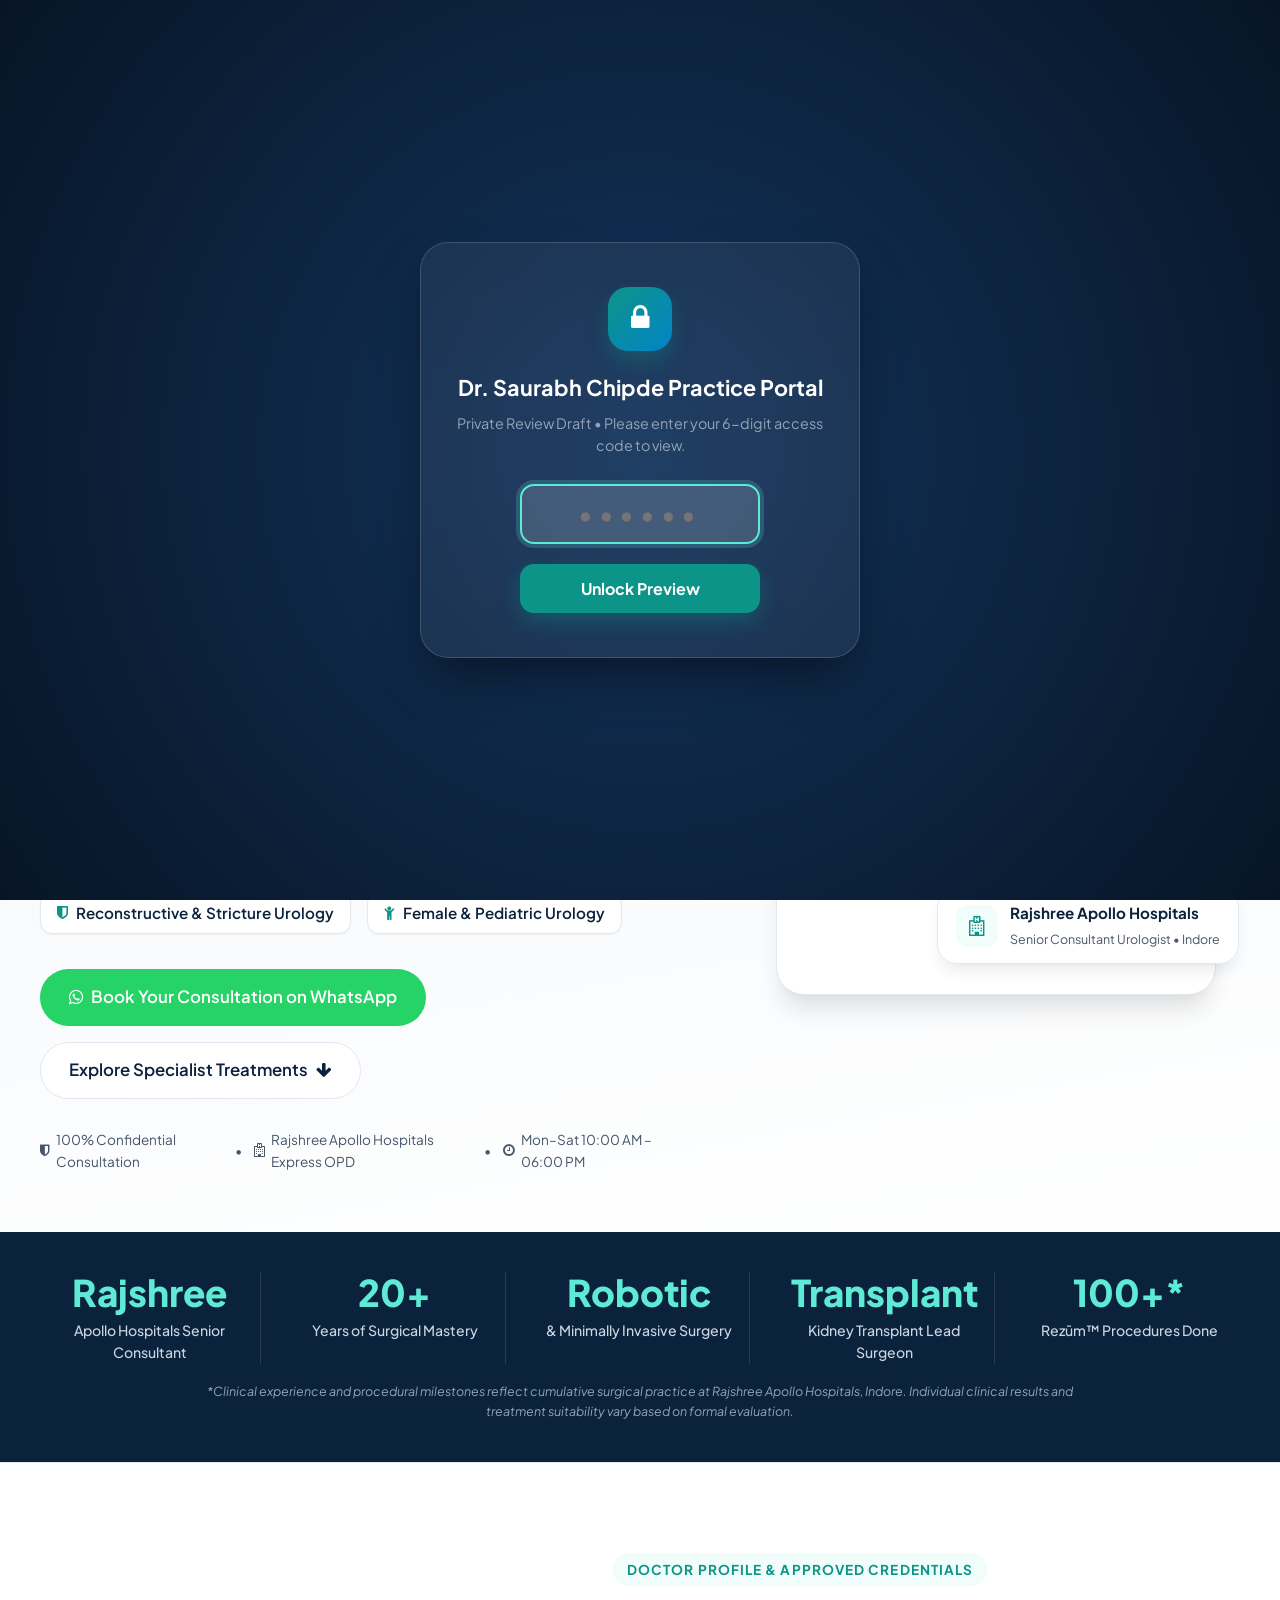
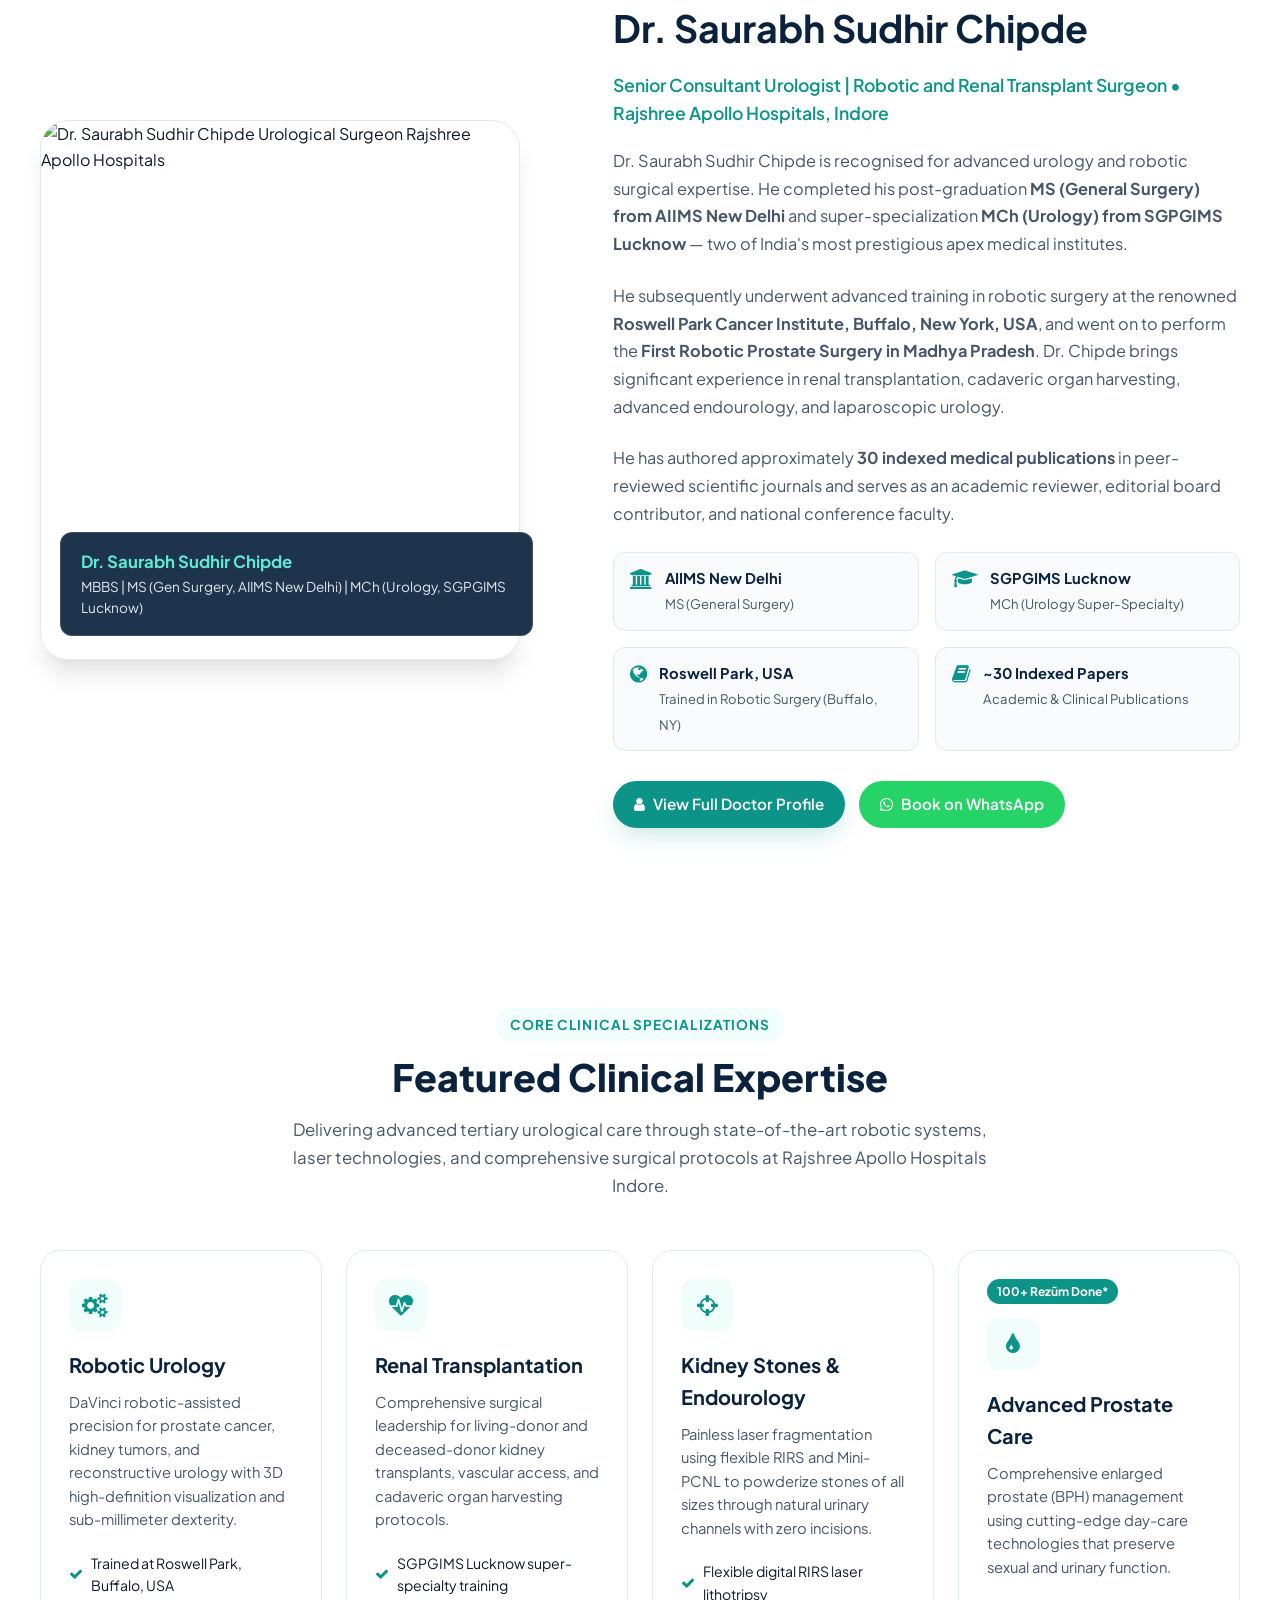
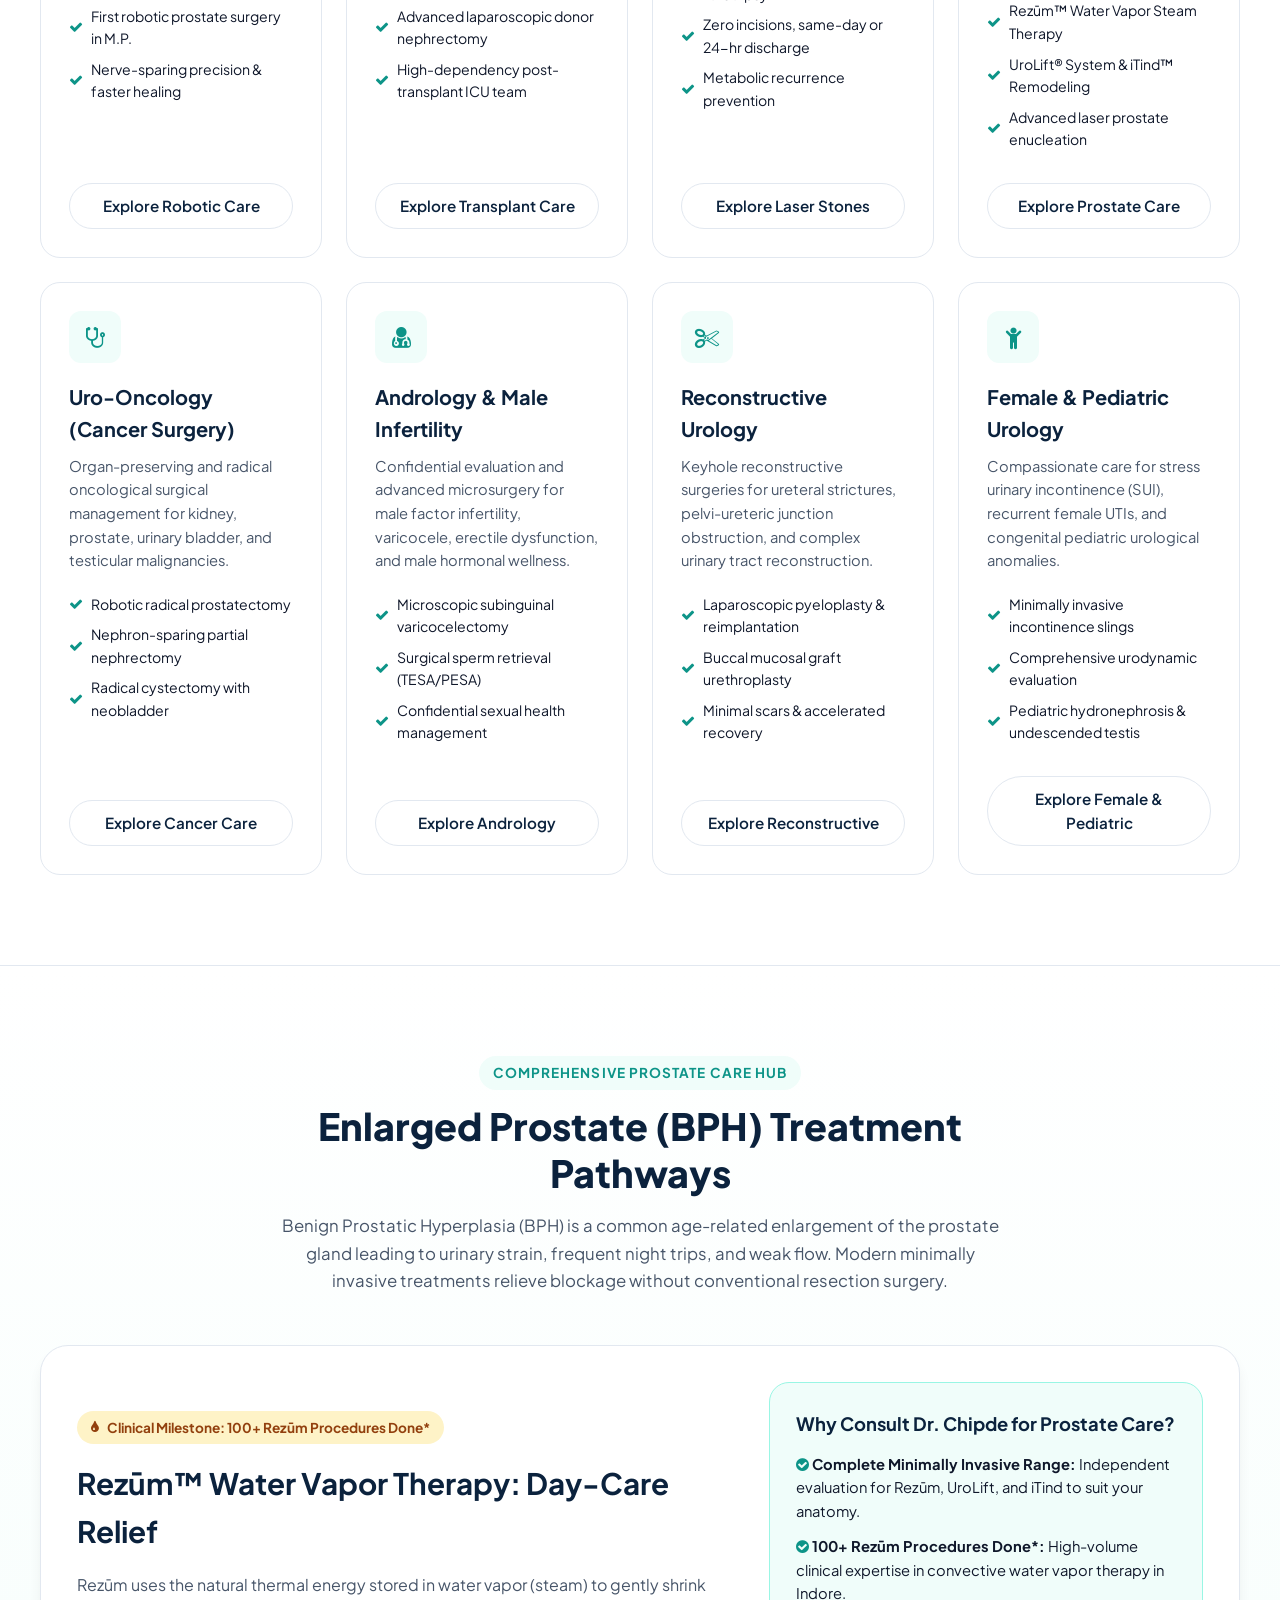
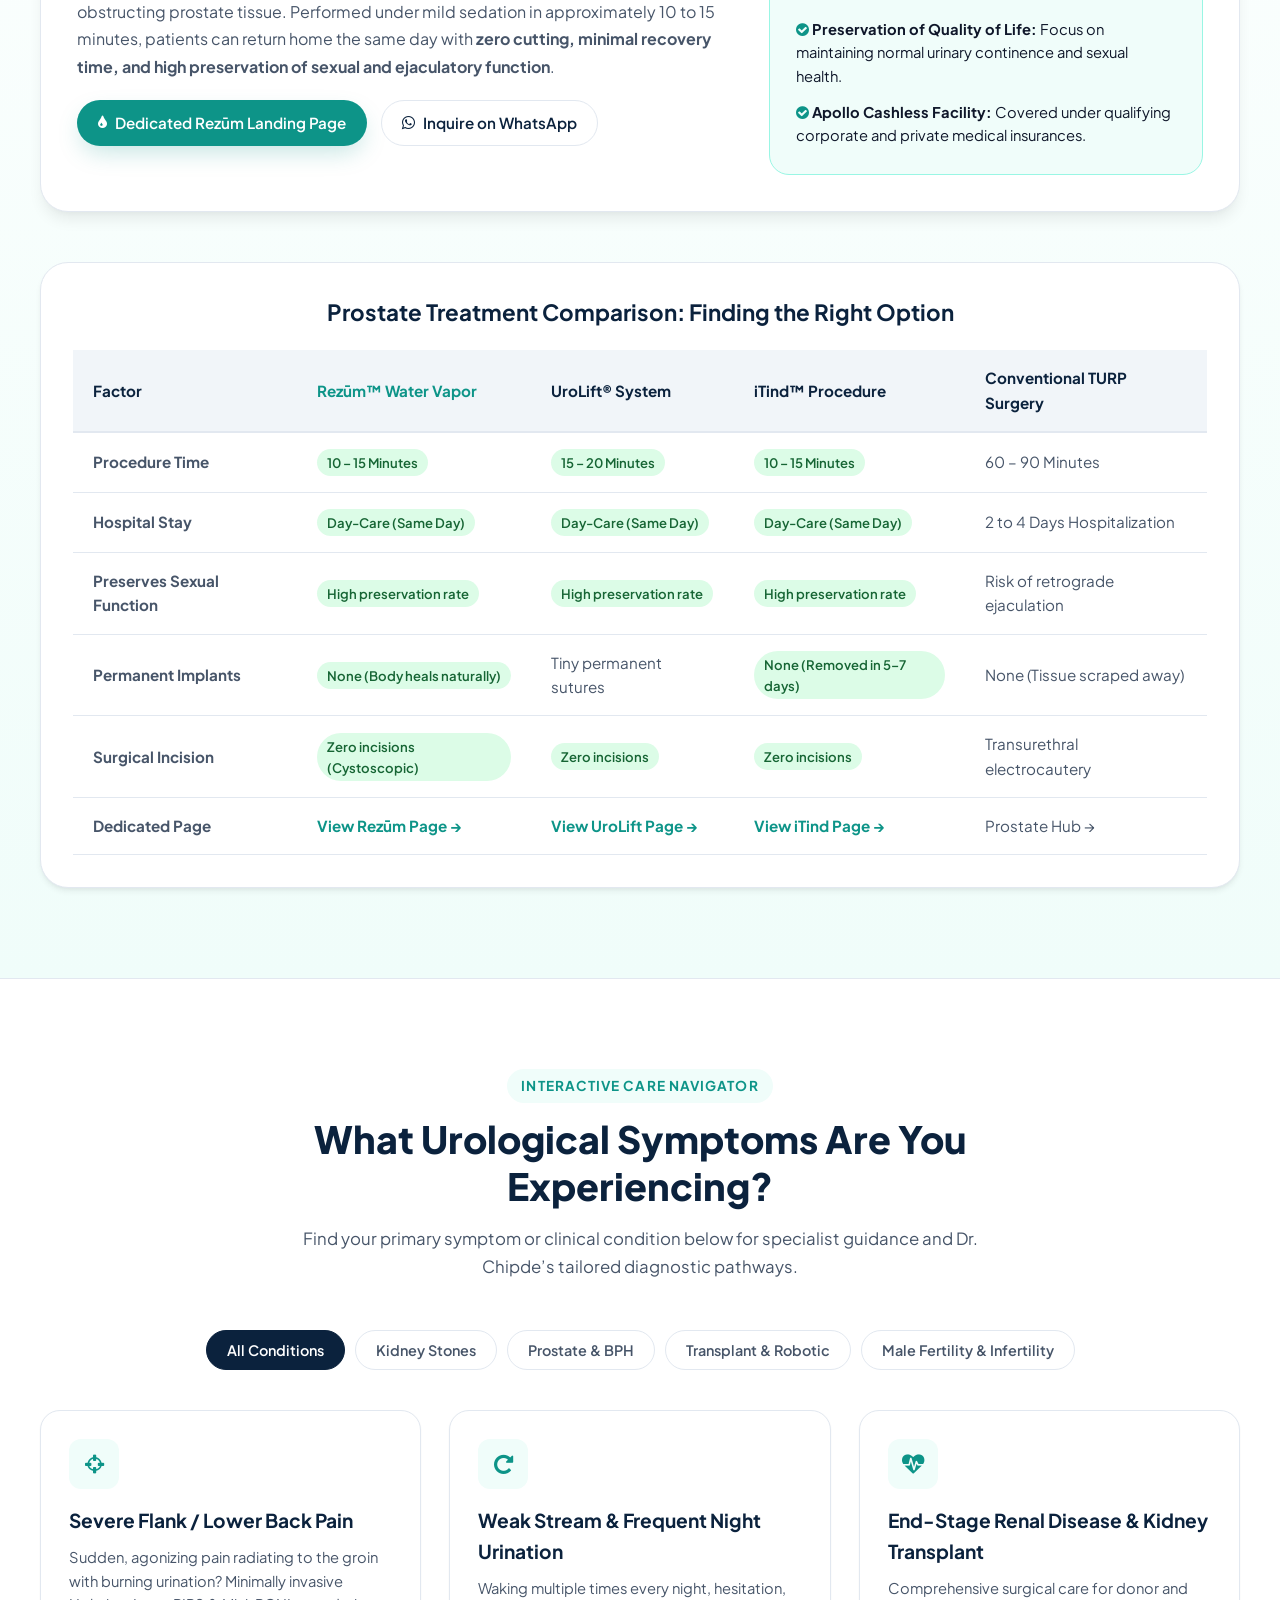
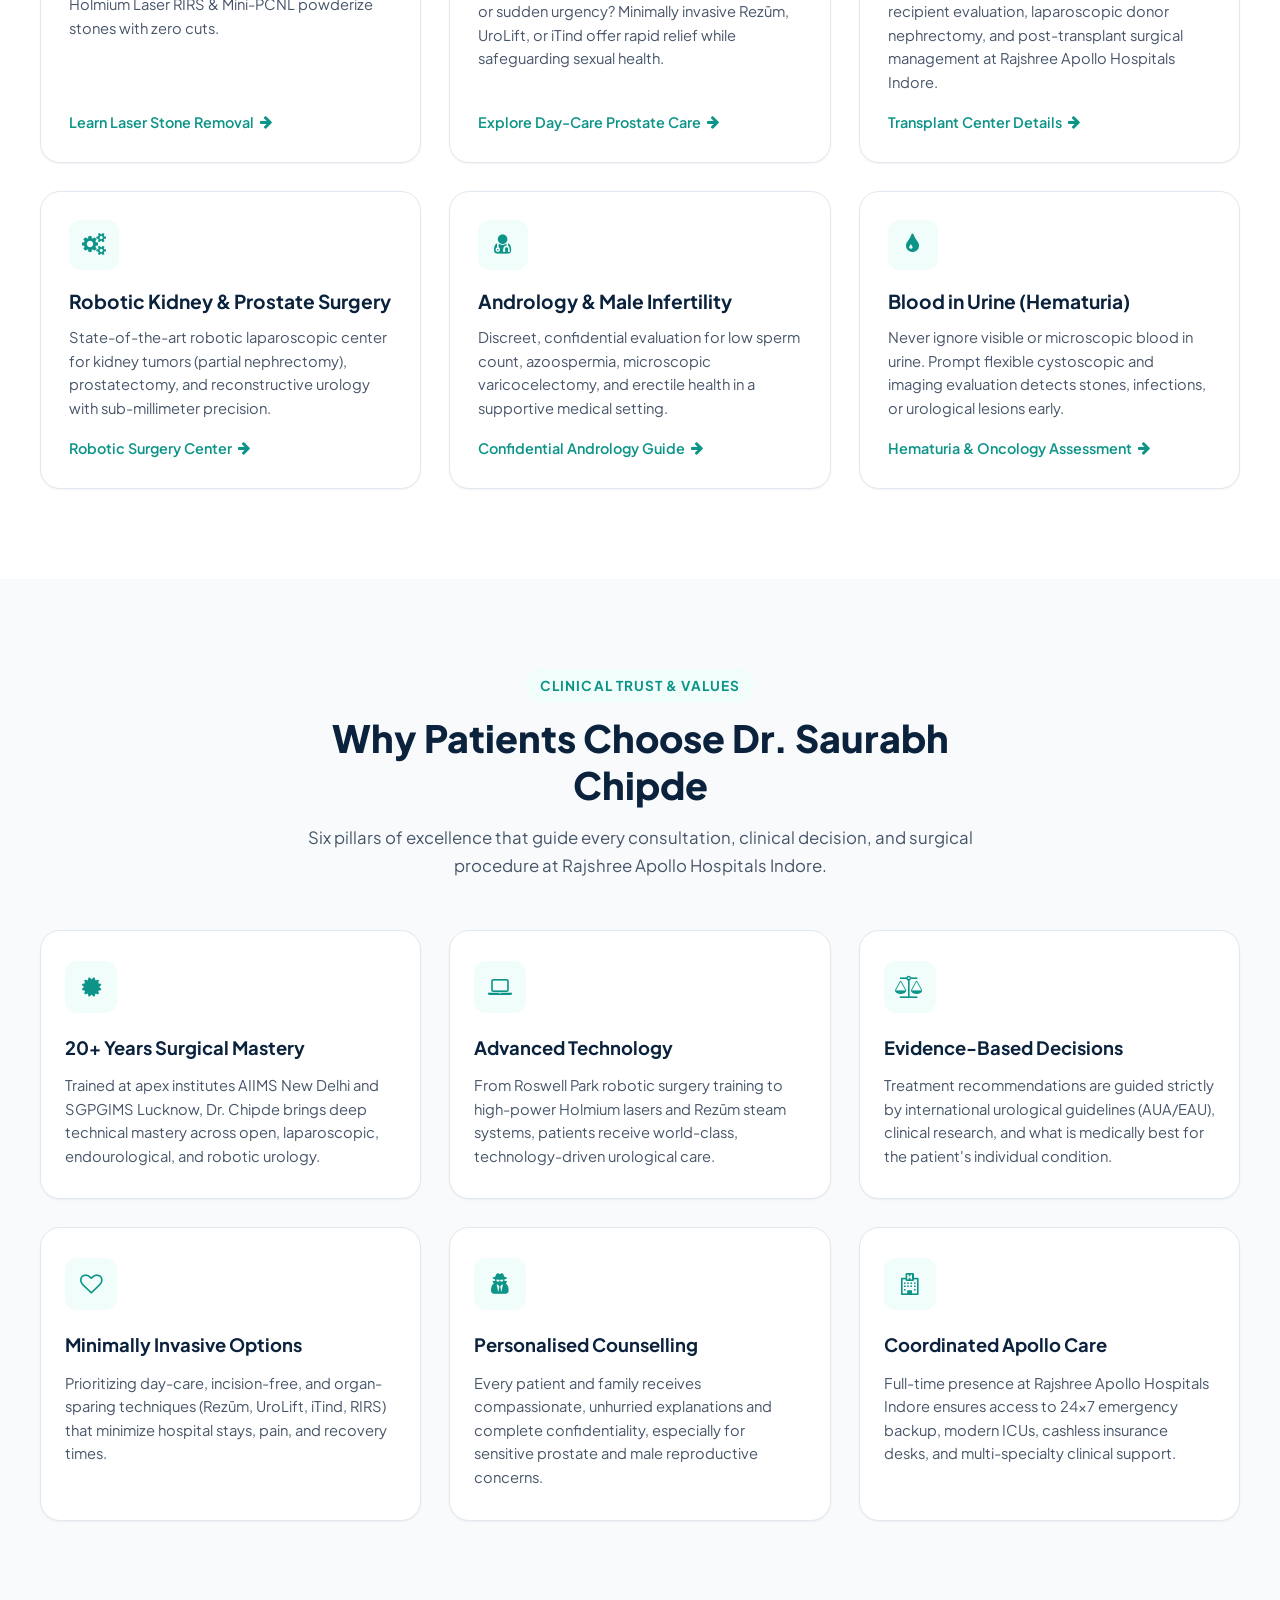
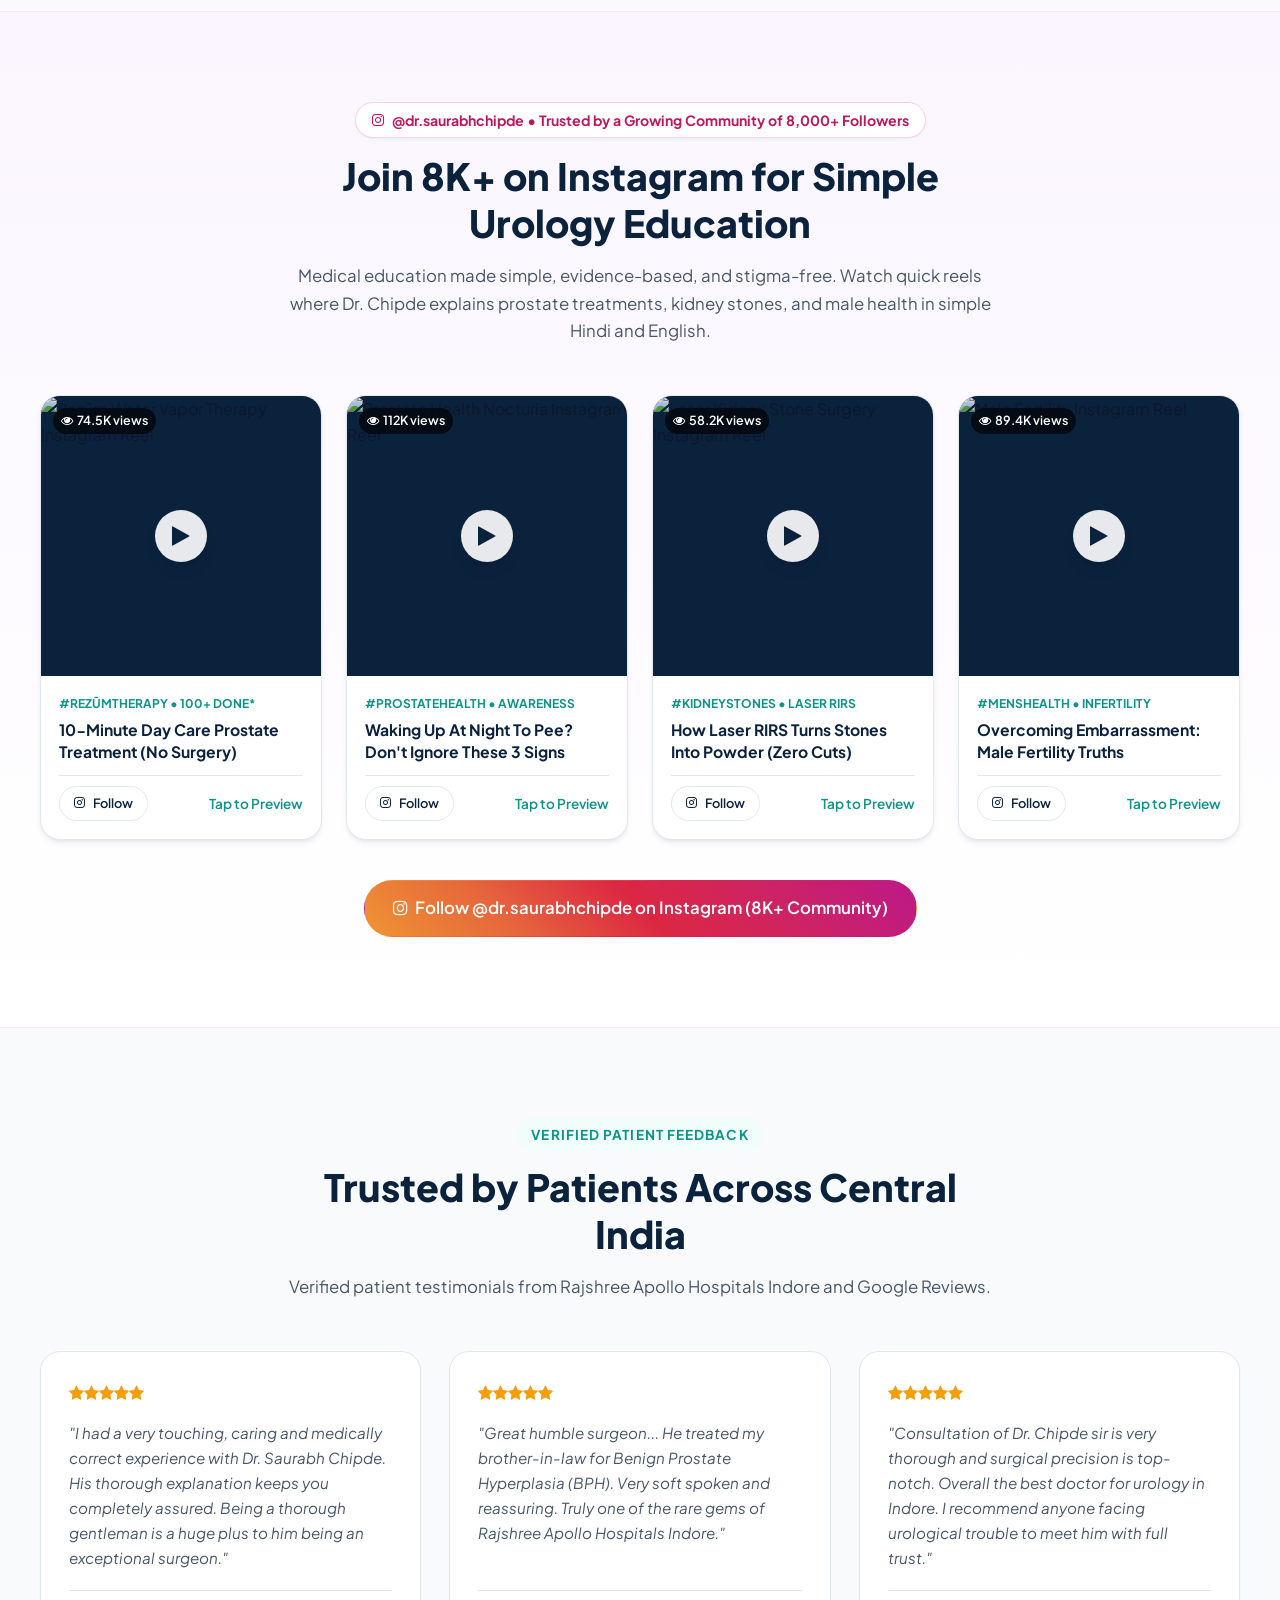
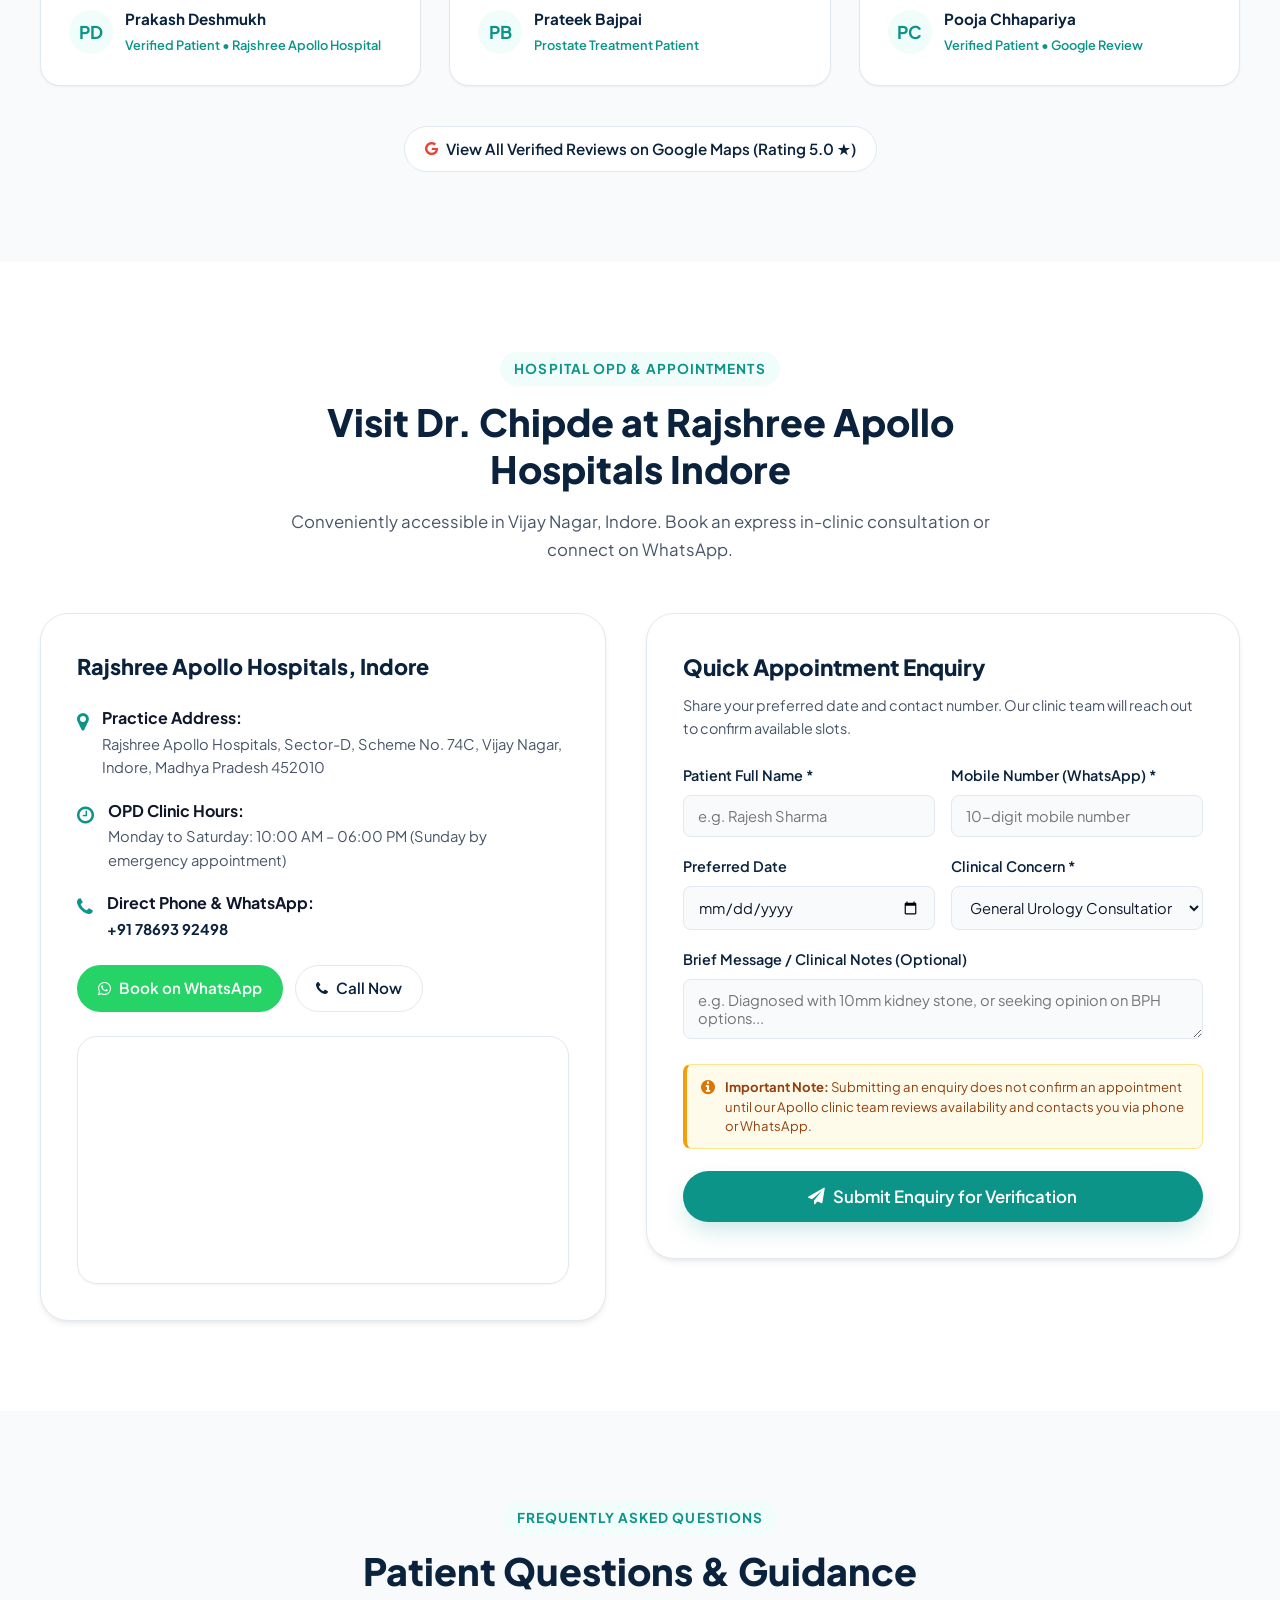
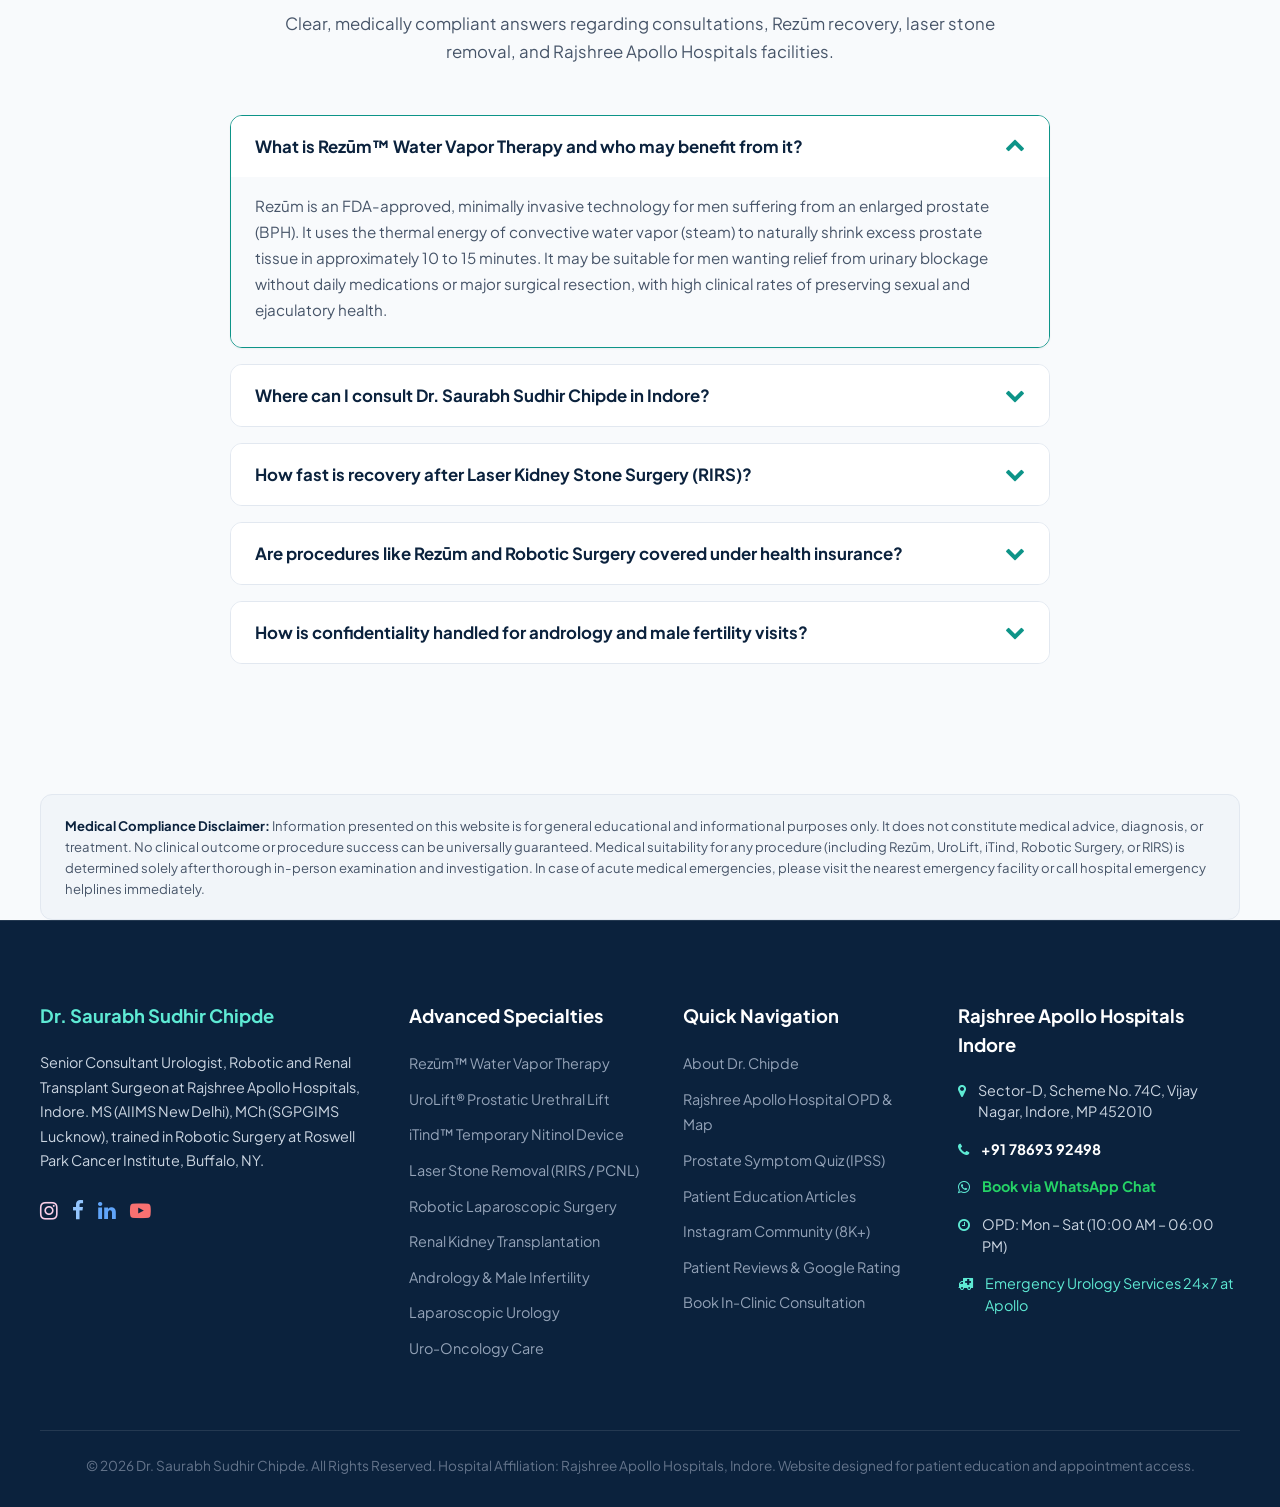
==== commit e246d3a2: "Add files via upload" ====
--- a/index.html
+++ b/index.html
@@ -6,6 +6,7 @@
   <title>Dr. Saurabh Sudhir Chipde | Senior Consultant Urologist & Robotic Surgeon | Rajshree Apollo Hospitals Indore</title>
   <meta name="description" content="Official website of Dr. Saurabh Sudhir Chipde (MS AIIMS, MCh SGPGIMS). Senior Consultant Urologist, Robotic & Renal Transplant Surgeon at Rajshree Apollo Hospitals Indore. Specialist in Rezūm, UroLift, iTind, Laser Stones & Transplants.">
   <meta name="keywords" content="Dr Saurabh Sudhir Chipde, urologist in Indore, robotic urologist in Indore, prostate specialist Indore, Rezum treatment in Indore, UroLift Indore, iTind Indore, kidney transplant surgeon Indore, kidney stone treatment Indore, Rajshree Apollo Hospitals Indore urology">
+  <meta name="robots" content="noindex, nofollow">
 
   <!-- Open Graph & Twitter/X Metadata -->
   <meta property="og:title" content="Dr. Saurabh Sudhir Chipde | Senior Urologist & Robotic Surgeon Indore">
--- a/styles.css
+++ b/styles.css
@@ -2061,3 +2061,130 @@
     font-size: 0.8rem;
   }
 }
+
+/* ================= PREVIEW ACCESS CODE LOCK SCREEN ================= */
+#previewLockOverlay {
+  position: fixed;
+  top: 0;
+  left: 0;
+  width: 100vw;
+  height: 100vh;
+  background: #0b1e36;
+  background: radial-gradient(circle at center, #13335c 0%, #071526 100%);
+  z-index: 999999;
+  display: flex;
+  align-items: center;
+  justify-content: center;
+  padding: 20px;
+  opacity: 1;
+  transition: opacity 0.4s ease, visibility 0.4s ease;
+}
+
+#previewLockOverlay.unlocked {
+  opacity: 0;
+  visibility: hidden;
+  pointer-events: none;
+}
+
+.lock-card {
+  background: rgba(255, 255, 255, 0.06);
+  backdrop-filter: blur(20px);
+  -webkit-backdrop-filter: blur(20px);
+  border: 1px solid rgba(255, 255, 255, 0.15);
+  border-radius: 28px;
+  padding: 44px 36px;
+  width: 100%;
+  max-width: 440px;
+  text-align: center;
+  color: white;
+  box-shadow: 0 25px 50px -12px rgba(0, 0, 0, 0.5);
+  animation: lockCardPop 0.4s cubic-bezier(0.16, 1, 0.3, 1);
+}
+
+@keyframes lockCardPop {
+  from { transform: scale(0.92) translateY(15px); opacity: 0; }
+  to { transform: scale(1) translateY(0); opacity: 1; }
+}
+
+.lock-icon-badge {
+  width: 64px;
+  height: 64px;
+  border-radius: 20px;
+  background: linear-gradient(135deg, #0d9488 0%, #0284c7 100%);
+  display: flex;
+  align-items: center;
+  justify-content: center;
+  margin: 0 auto 20px;
+  font-size: 1.8rem;
+  color: white;
+  box-shadow: 0 10px 20px rgba(13, 148, 136, 0.3);
+}
+
+.lock-title {
+  font-size: 1.35rem;
+  font-weight: 700;
+  margin-bottom: 8px;
+  color: #ffffff;
+}
+
+.lock-subtitle {
+  font-size: 0.9rem;
+  color: #94a3b8;
+  line-height: 1.5;
+  margin-bottom: 28px;
+}
+
+.lock-input-group {
+  margin-bottom: 20px;
+}
+
+.lock-input {
+  width: 100%;
+  max-width: 240px;
+  padding: 14px 16px;
+  background: rgba(255, 255, 255, 0.1);
+  border: 2px solid rgba(255, 255, 255, 0.2);
+  border-radius: 14px;
+  font-size: 1.4rem;
+  color: #ffffff;
+  text-align: center;
+  letter-spacing: 0.25em;
+  font-weight: 700;
+  outline: none;
+  transition: all 0.2s ease;
+}
+
+.lock-input:focus {
+  border-color: #5eead4;
+  background: rgba(255, 255, 255, 0.16);
+  box-shadow: 0 0 0 4px rgba(94, 234, 212, 0.2);
+}
+
+.lock-btn {
+  width: 100%;
+  max-width: 240px;
+  padding: 14px 20px;
+  background: #0d9488;
+  border: none;
+  border-radius: 14px;
+  color: white;
+  font-weight: 700;
+  font-size: 1rem;
+  cursor: pointer;
+  transition: all 0.2s ease;
+  box-shadow: 0 8px 20px rgba(13, 148, 136, 0.35);
+}
+
+.lock-btn:hover {
+  background: #0f766e;
+  transform: translateY(-1px);
+}
+
+.lock-error {
+  color: #f87171;
+  font-size: 0.85rem;
+  margin-top: 12px;
+  min-height: 20px;
+  display: none;
+}
+
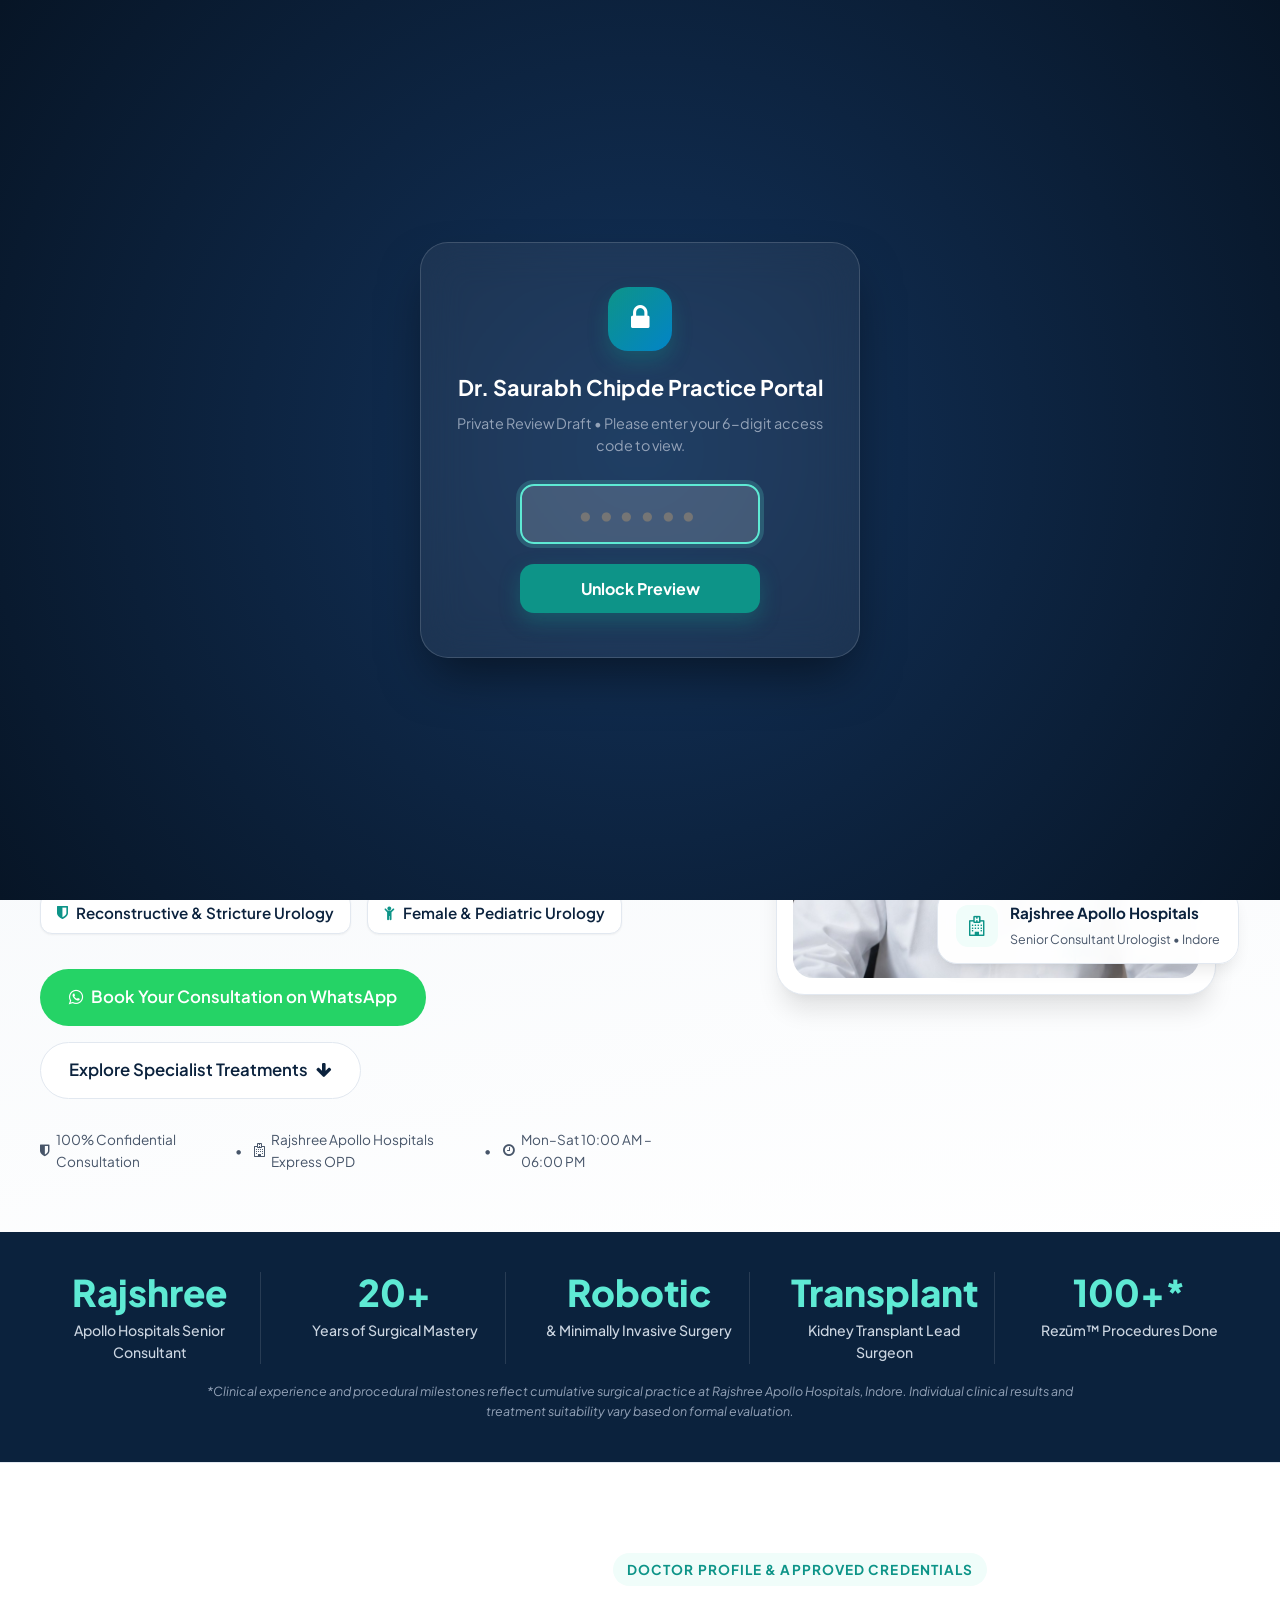
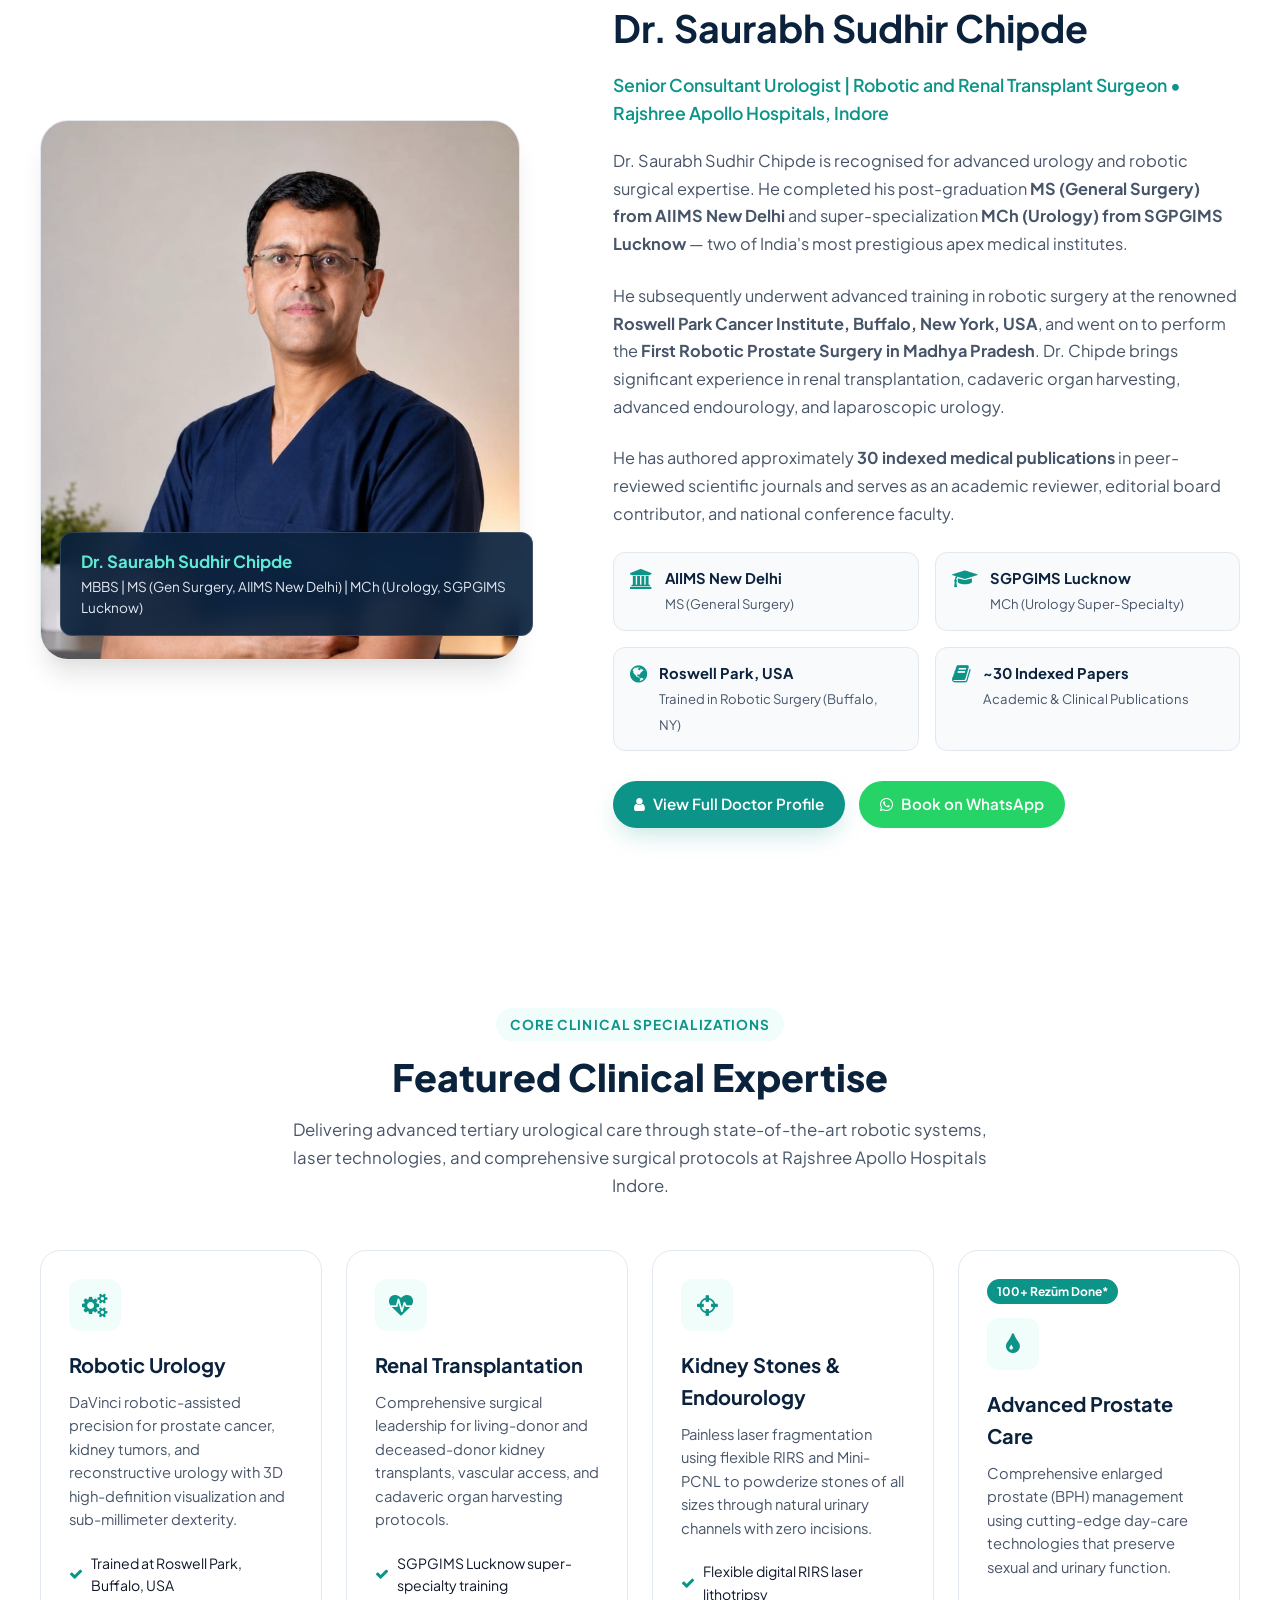
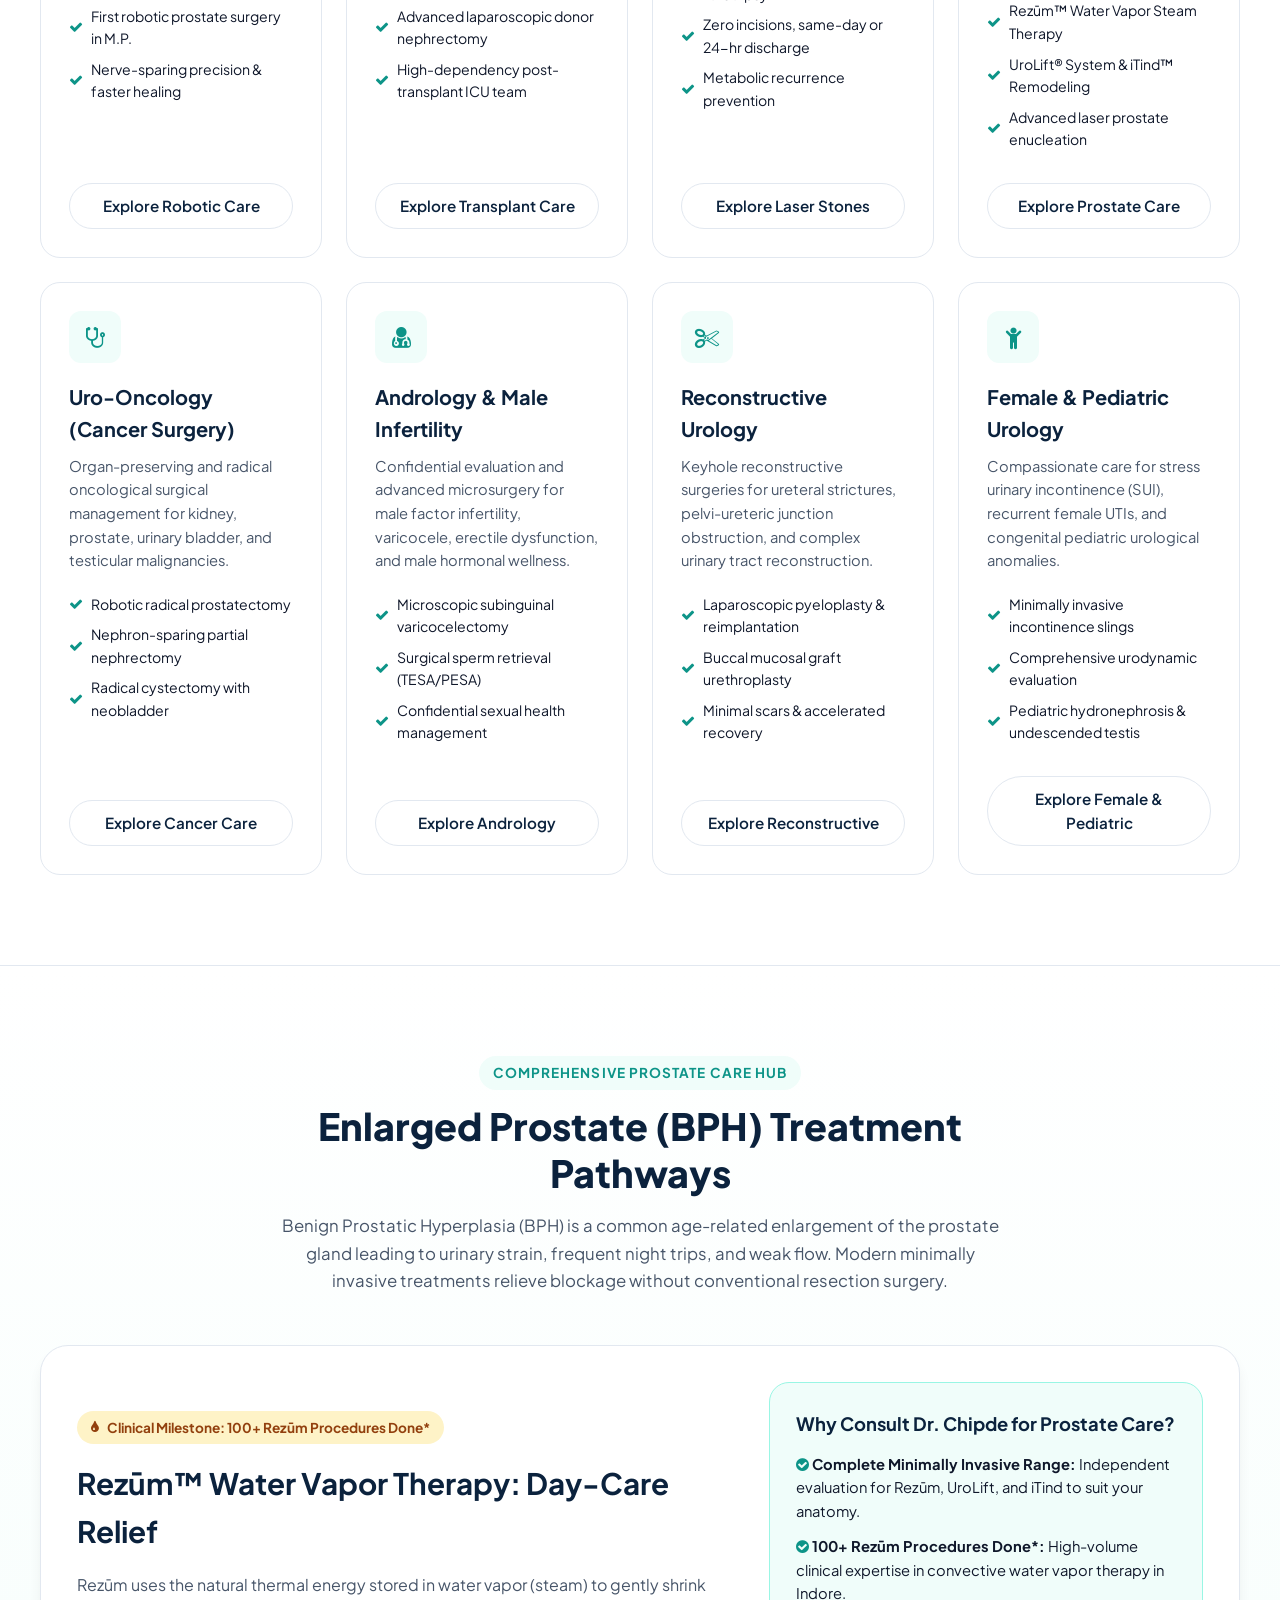
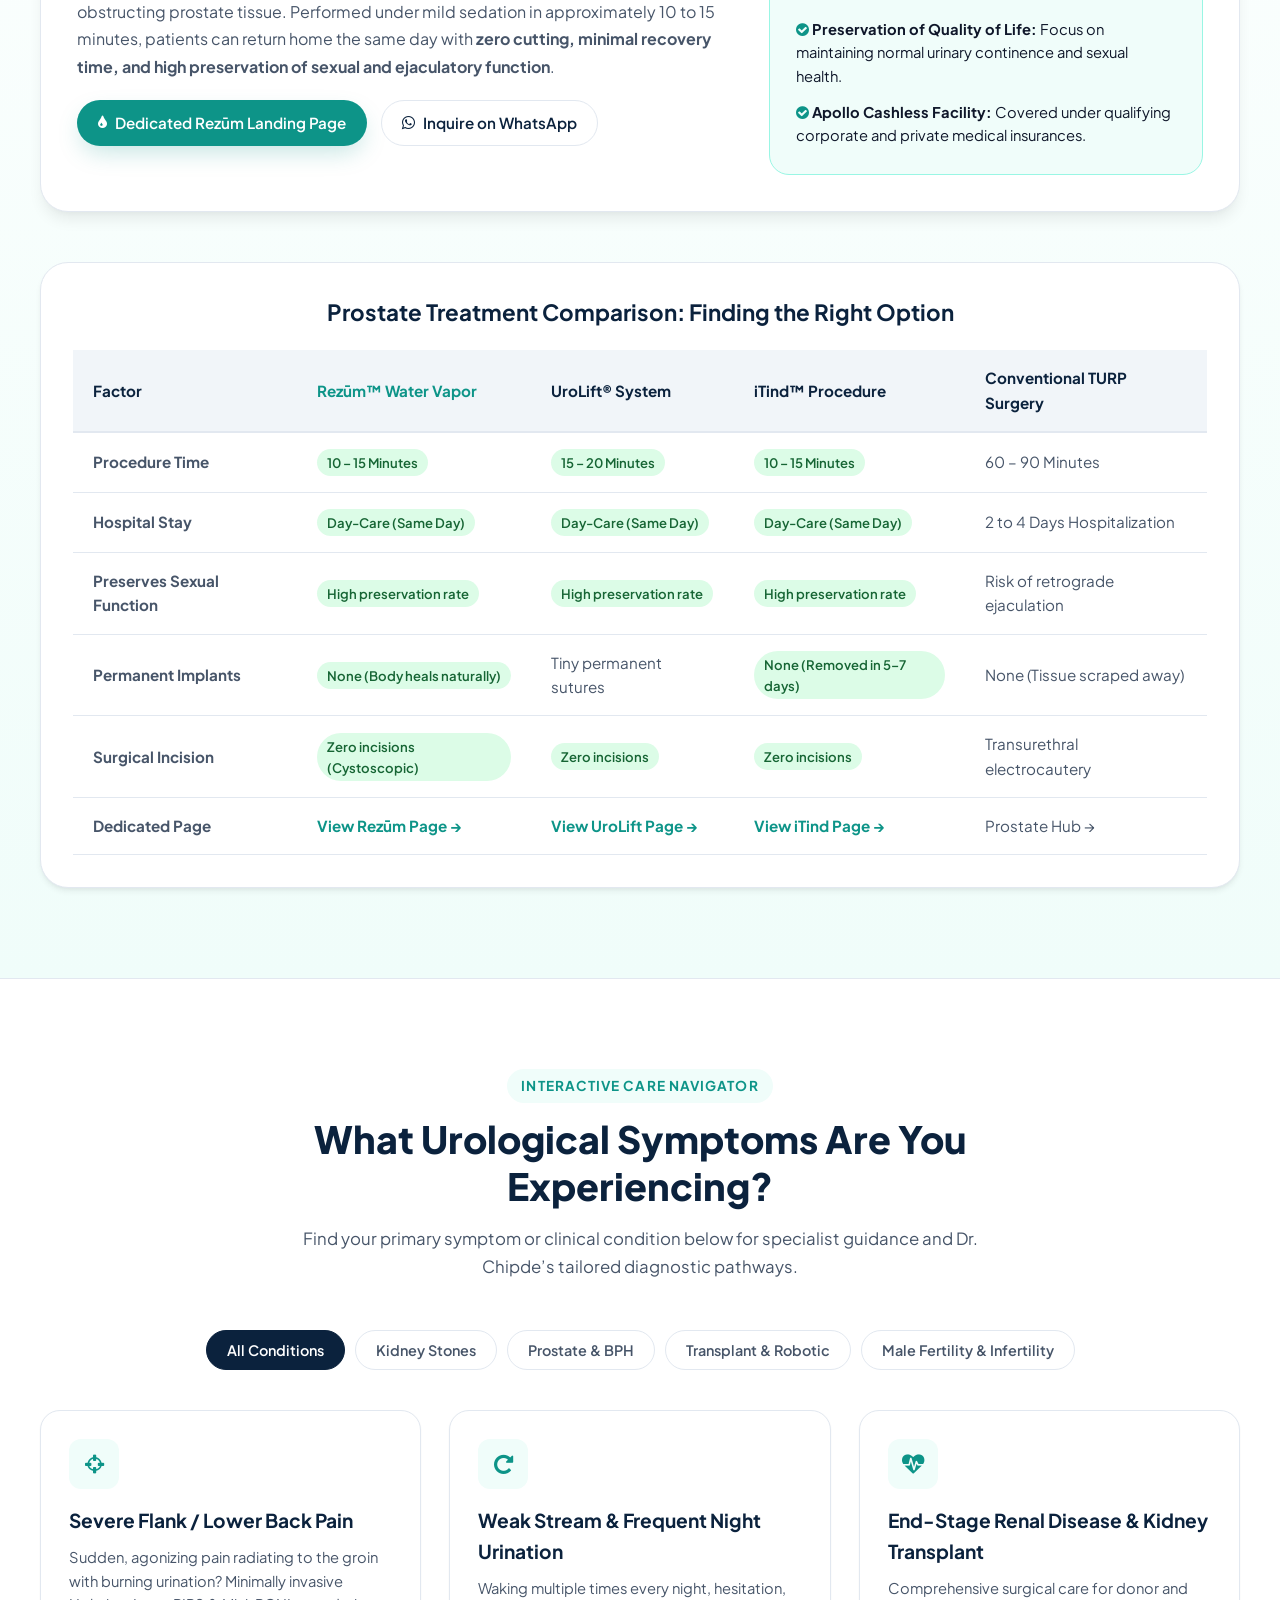
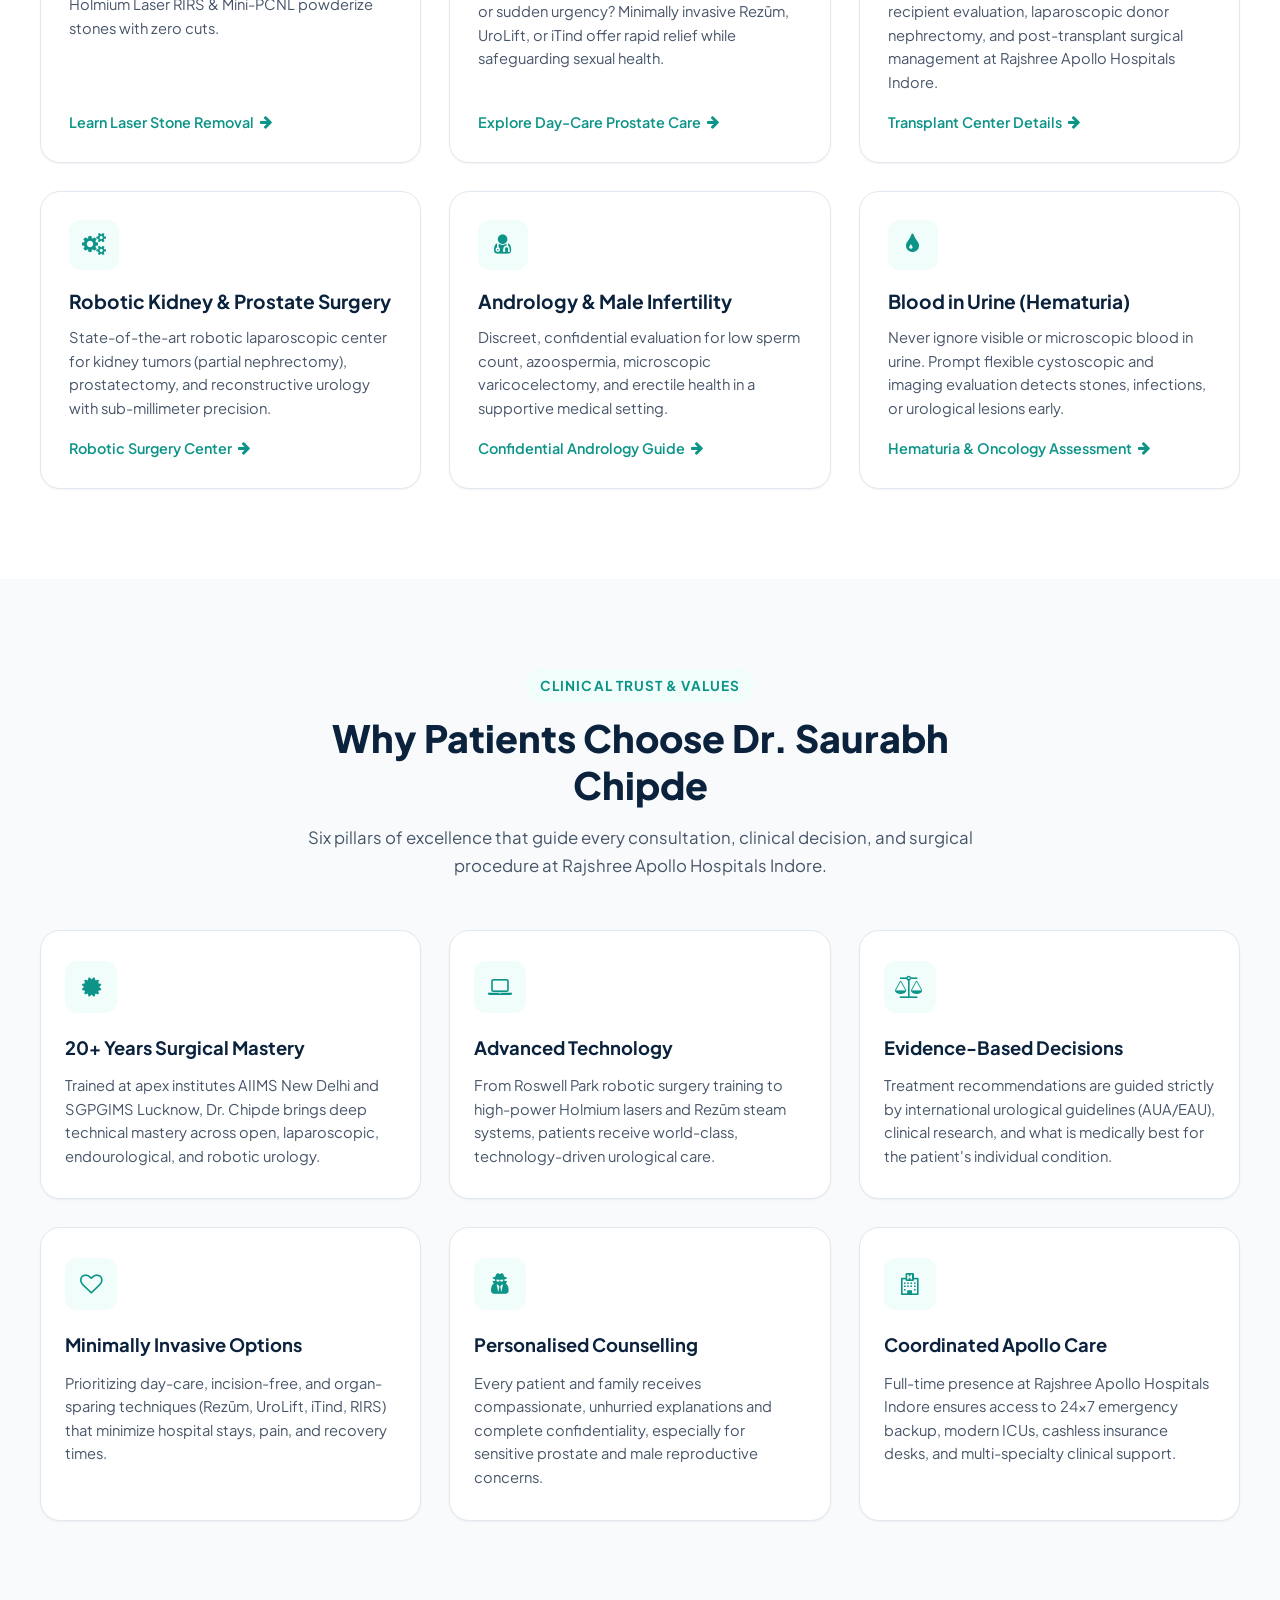
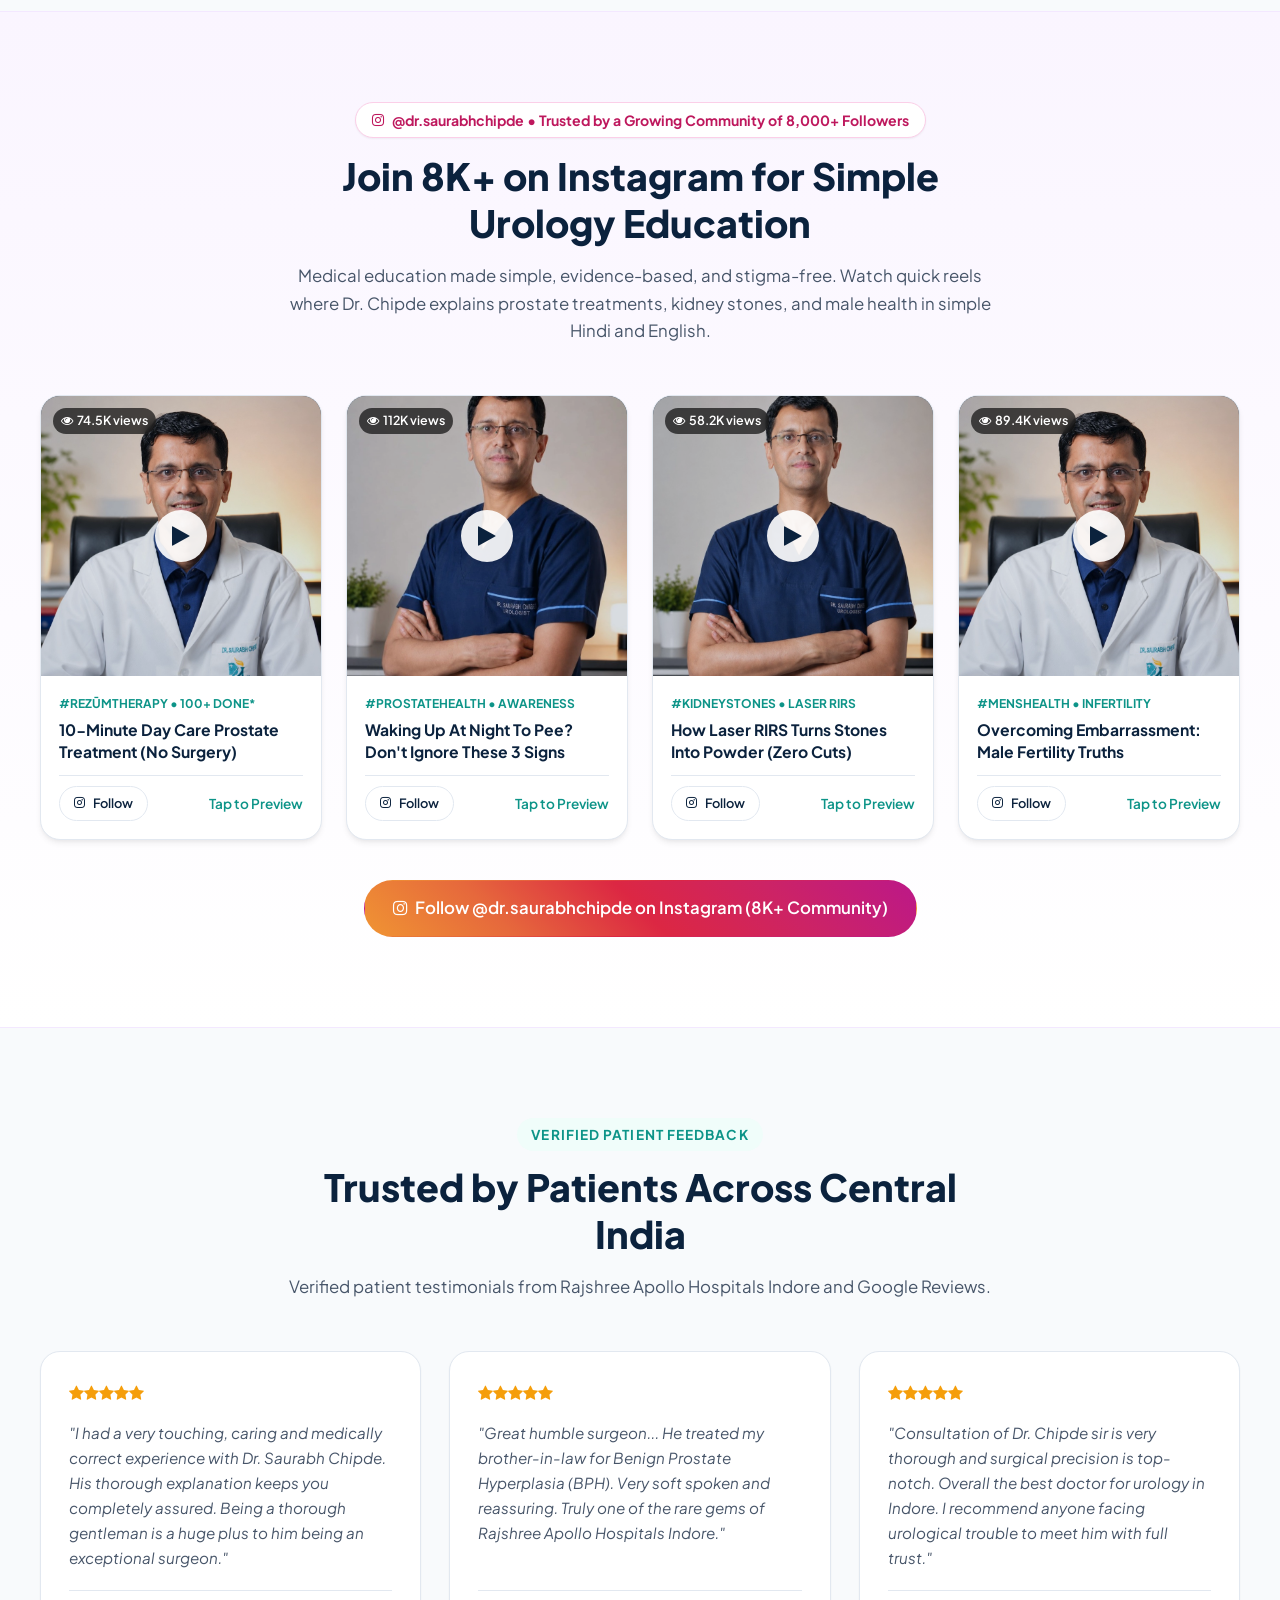
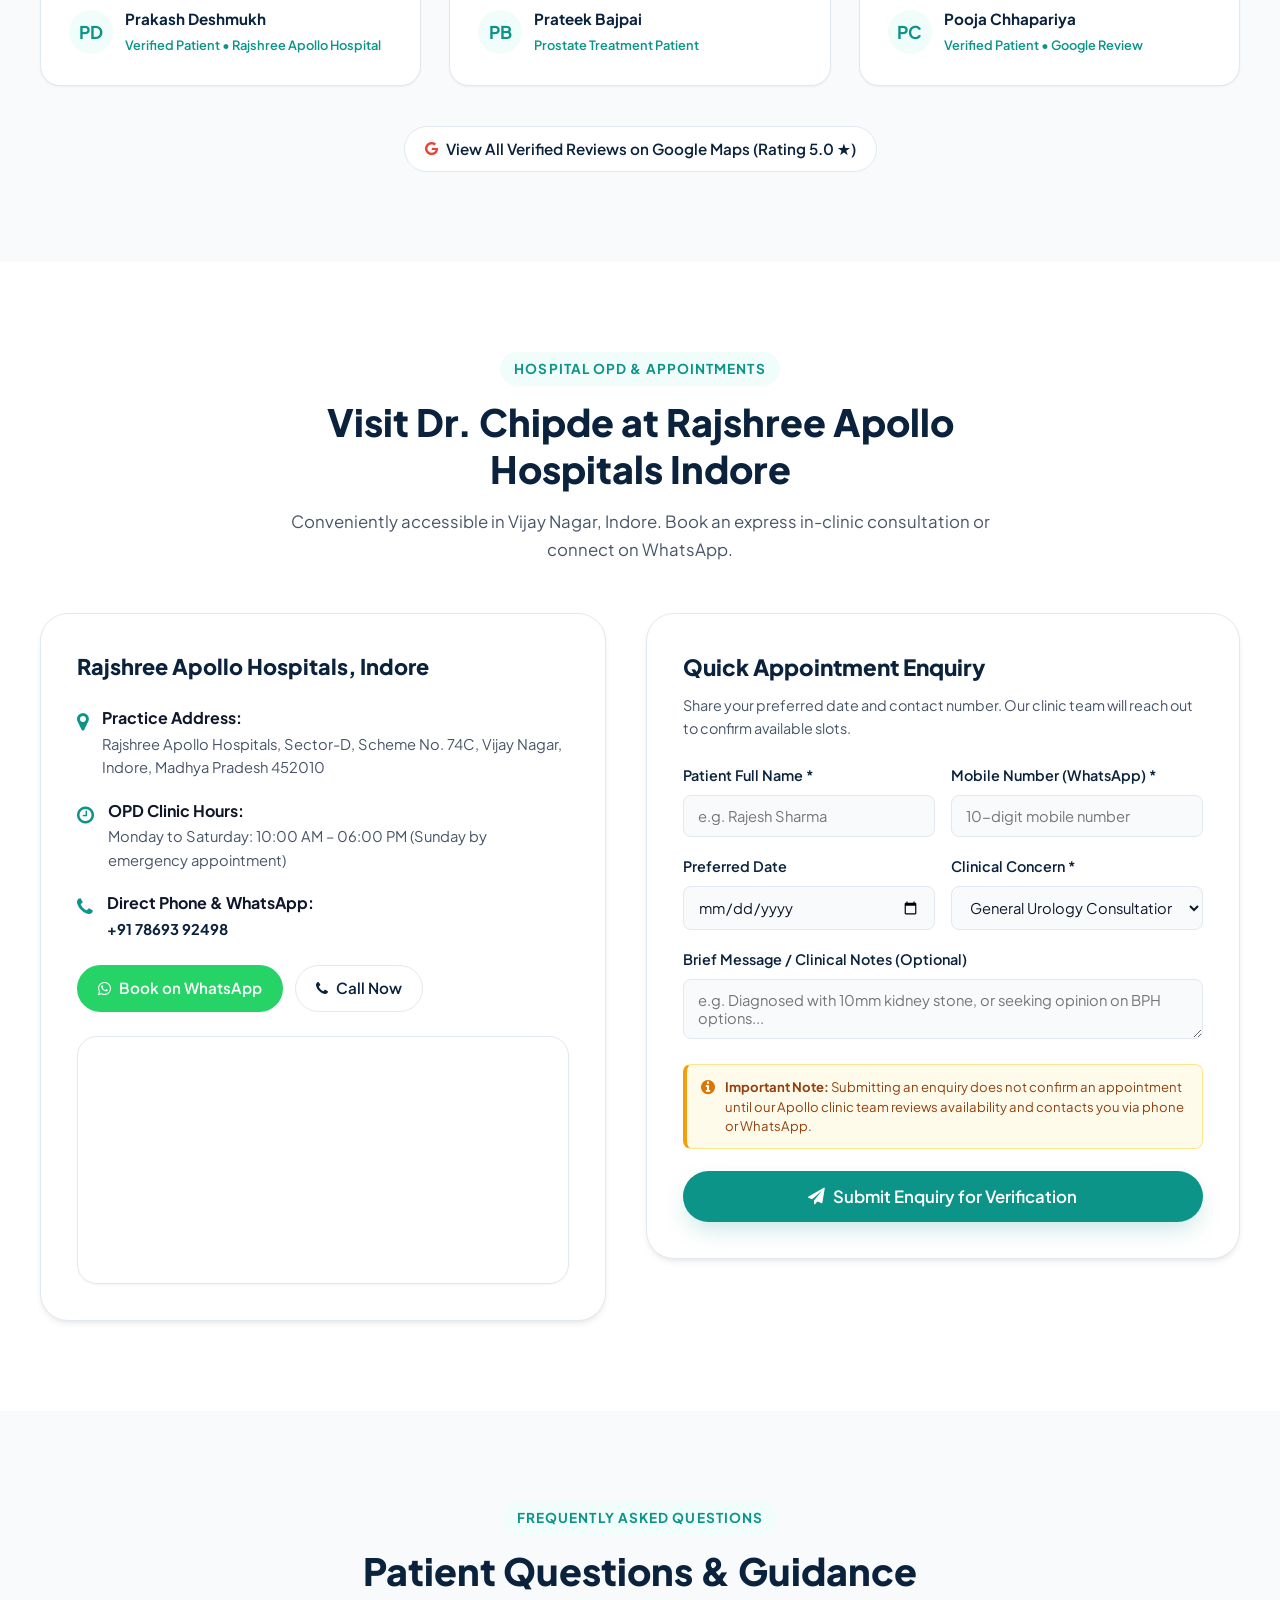
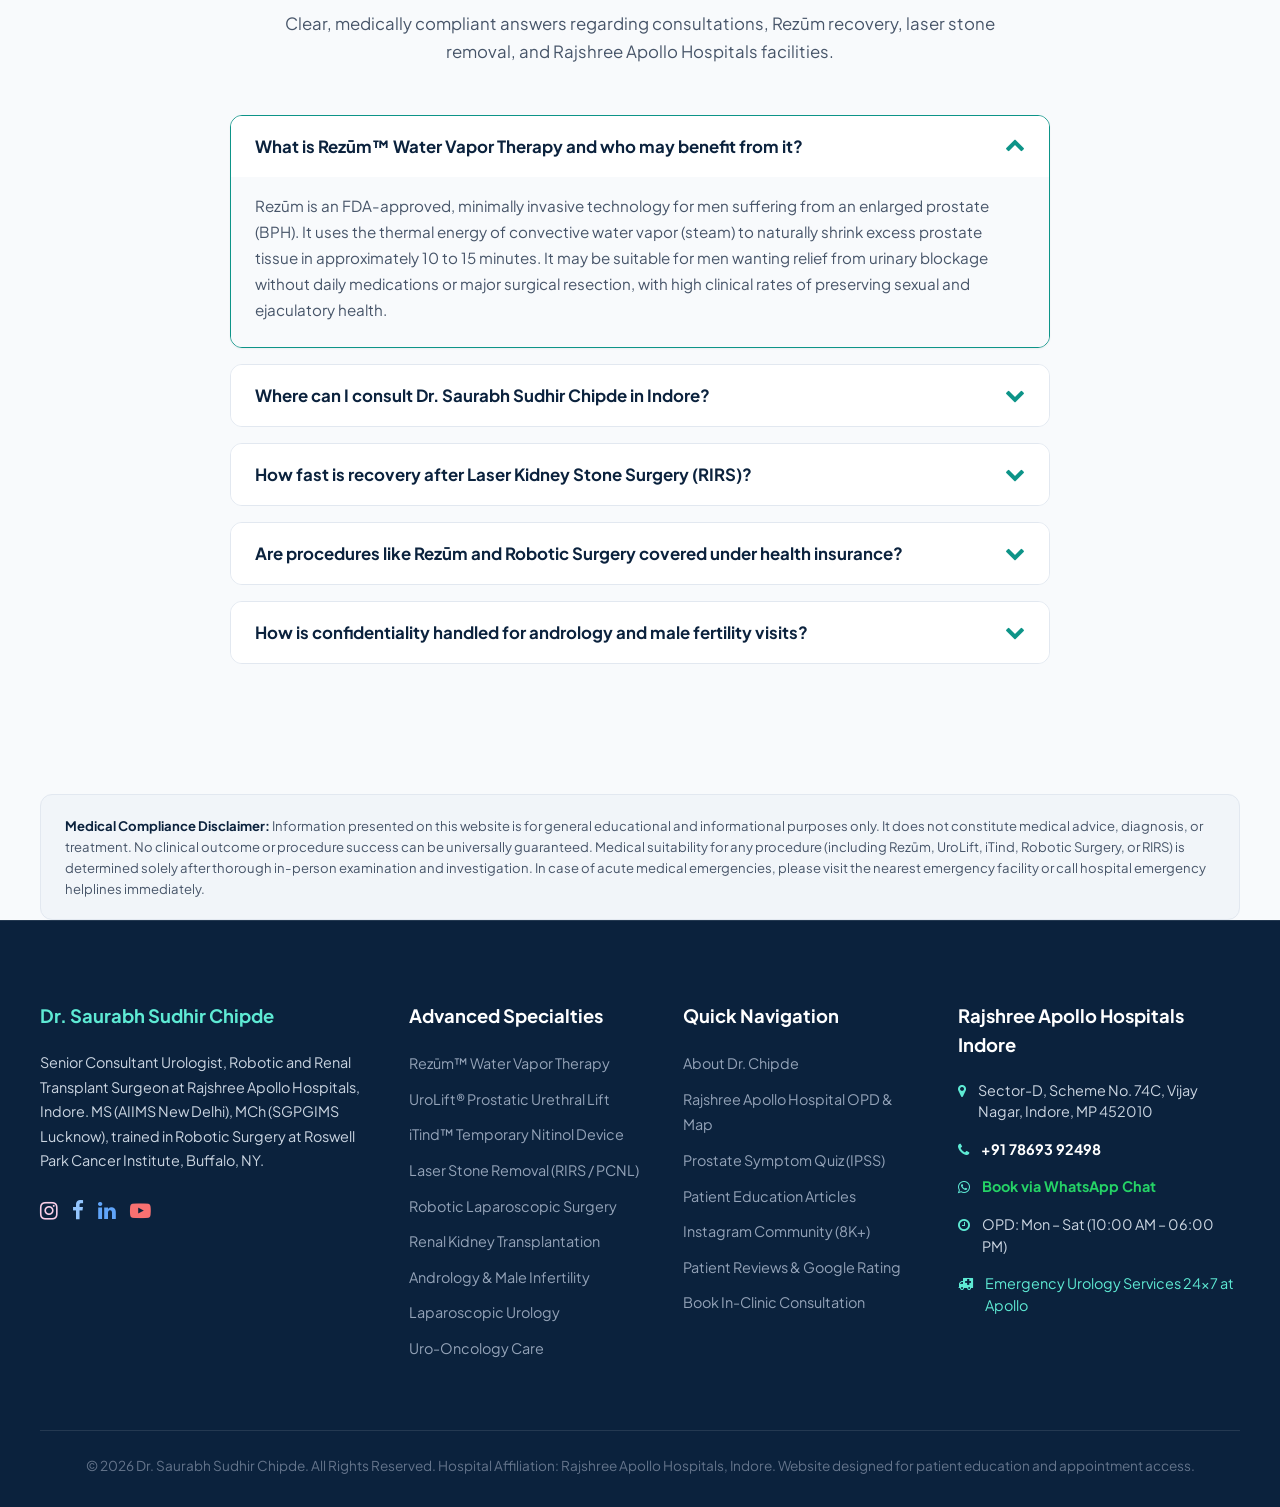
==== commit a4f5eb31: "Add files via upload" ====
--- a/index.html
+++ b/index.html
@@ -11,13 +11,13 @@
   <!-- Open Graph & Twitter/X Metadata -->
   <meta property="og:title" content="Dr. Saurabh Sudhir Chipde | Senior Urologist & Robotic Surgeon Indore">
   <meta property="og:description" content="Senior Consultant Urologist, Robotic and Renal Transplant Surgeon at Rajshree Apollo Hospitals, Indore. Specializing in Rezūm, UroLift, iTind, Robotic Surgery, Laser Stone Treatment & Kidney Transplants.">
-  <meta property="og:image" content="assets/dr-chipde-apollo-coat.jpg">
+  <meta property="og:image" content="dr-chipde-apollo-coat.jpg">
   <meta property="og:url" content="https://www.drchipdeurologist.com/">
   <meta property="og:type" content="website">
   <meta name="twitter:card" content="summary_large_image">
   <meta name="twitter:title" content="Dr. Saurabh Sudhir Chipde | Urologist & Robotic Surgeon Indore">
   <meta name="twitter:description" content="Senior Consultant Urologist at Rajshree Apollo Hospitals Indore. Pioneer in Rezūm Water Vapor Therapy, iTind, UroLift & Robotic Surgery.">
-  <meta name="twitter:image" content="assets/dr-chipde-apollo-coat.jpg">
+  <meta name="twitter:image" content="dr-chipde-apollo-coat.jpg">
 
   <!-- Google Fonts: Plus Jakarta Sans & FontAwesome Icons -->
   <link rel="preconnect" href="https://fonts.googleapis.com">
@@ -248,7 +248,7 @@
       <!-- Hero Doctor Visual Card -->
       <div class="hero-image-wrapper">
         <div class="hero-doctor-card">
-          <img src="assets/dr-chipde-apollo-coat.jpg" alt="Dr. Saurabh Sudhir Chipde Senior Urologist at Rajshree Apollo Hospitals Indore" class="hero-img">
+          <img src="dr-chipde-apollo-coat.jpg" alt="Dr. Saurabh Sudhir Chipde Senior Urologist at Rajshree Apollo Hospitals Indore" class="hero-img">
 
           <!-- Micro-Proof Badge: Experience -->
           <div class="floating-pill pill-rezum">
@@ -308,7 +308,7 @@
     <div class="container">
       <div class="doctor-grid">
         <div class="doctor-media">
-          <img src="assets/dr-chipde-scrubs.jpg" alt="Dr. Saurabh Sudhir Chipde Urological Surgeon Rajshree Apollo Hospitals" class="doctor-portrait">
+          <img src="dr-chipde-scrubs.jpg" alt="Dr. Saurabh Sudhir Chipde Urological Surgeon Rajshree Apollo Hospitals" class="doctor-portrait">
           <div class="doctor-credential-overlay">
             <h4>Dr. Saurabh Sudhir Chipde</h4>
             <p>MBBS | MS (Gen Surgery, AIIMS New Delhi) | MCh (Urology, SGPGIMS Lucknow)</p>
@@ -763,7 +763,7 @@
              data-reel-desc="Dr. Saurabh Chipde explains how natural water vapor shrinks an enlarged prostate without surgical cuts, blood loss, or sexual side effects. Walk home the same day."
              data-reel-link="https://www.instagram.com/dr.saurabhchipde/">
           <div class="reel-thumbnail-wrapper">
-            <img src="assets/dr-chipde-apollo-coat.jpg" alt="Rezūm Water Vapor Therapy Instagram Reel" class="reel-thumbnail-img">
+            <img src="dr-chipde-apollo-coat.jpg" alt="Rezūm Water Vapor Therapy Instagram Reel" class="reel-thumbnail-img">
             <div class="reel-views-pill"><i class="fa fa-eye"></i> 74.5K views</div>
             <div class="reel-play-btn"><i class="fa fa-play"></i></div>
           </div>
@@ -785,7 +785,7 @@
              data-reel-desc="Waking up multiple times every night to pass urine? Learn the 3 primary warning signs of an enlarged prostate and why early treatment prevents kidney strain."
              data-reel-link="https://www.instagram.com/dr.saurabhchipde/">
           <div class="reel-thumbnail-wrapper">
-            <img src="assets/dr-chipde-scrubs.jpg" alt="Prostate Health Nocturia Instagram Reel" class="reel-thumbnail-img">
+            <img src="dr-chipde-scrubs.jpg" alt="Prostate Health Nocturia Instagram Reel" class="reel-thumbnail-img">
             <div class="reel-views-pill"><i class="fa fa-eye"></i> 112K views</div>
             <div class="reel-play-btn"><i class="fa fa-play"></i></div>
           </div>
@@ -807,7 +807,7 @@
              data-reel-desc="Watch a quick medical walkthrough of Flexible Ureteroscopy (RIRS) with Holmium laser, turning stubborn stones into fine powder with rapid 24-hour discharge."
              data-reel-link="https://www.instagram.com/dr.saurabhchipde/">
           <div class="reel-thumbnail-wrapper">
-            <img src="assets/dr-chipde-scrubs-alt.jpg" alt="Laser Kidney Stone Surgery Instagram Reel" class="reel-thumbnail-img">
+            <img src="dr-chipde-scrubs-alt.jpg" alt="Laser Kidney Stone Surgery Instagram Reel" class="reel-thumbnail-img">
             <div class="reel-views-pill"><i class="fa fa-eye"></i> 58.2K views</div>
             <div class="reel-play-btn"><i class="fa fa-play"></i></div>
           </div>
@@ -829,7 +829,7 @@
              data-reel-desc="Over 40% of fertility challenges involve male factor. Dr. Chipde discusses microscopic varicocelectomy and confidential hormone evaluation."
              data-reel-link="https://www.instagram.com/dr.saurabhchipde/">
           <div class="reel-thumbnail-wrapper">
-            <img src="assets/dr-chipde-apollo-coat.jpg" alt="Male Fertility Instagram Reel" class="reel-thumbnail-img">
+            <img src="dr-chipde-apollo-coat.jpg" alt="Male Fertility Instagram Reel" class="reel-thumbnail-img">
             <div class="reel-views-pill"><i class="fa fa-eye"></i> 89.4K views</div>
             <div class="reel-play-btn"><i class="fa fa-play"></i></div>
           </div>
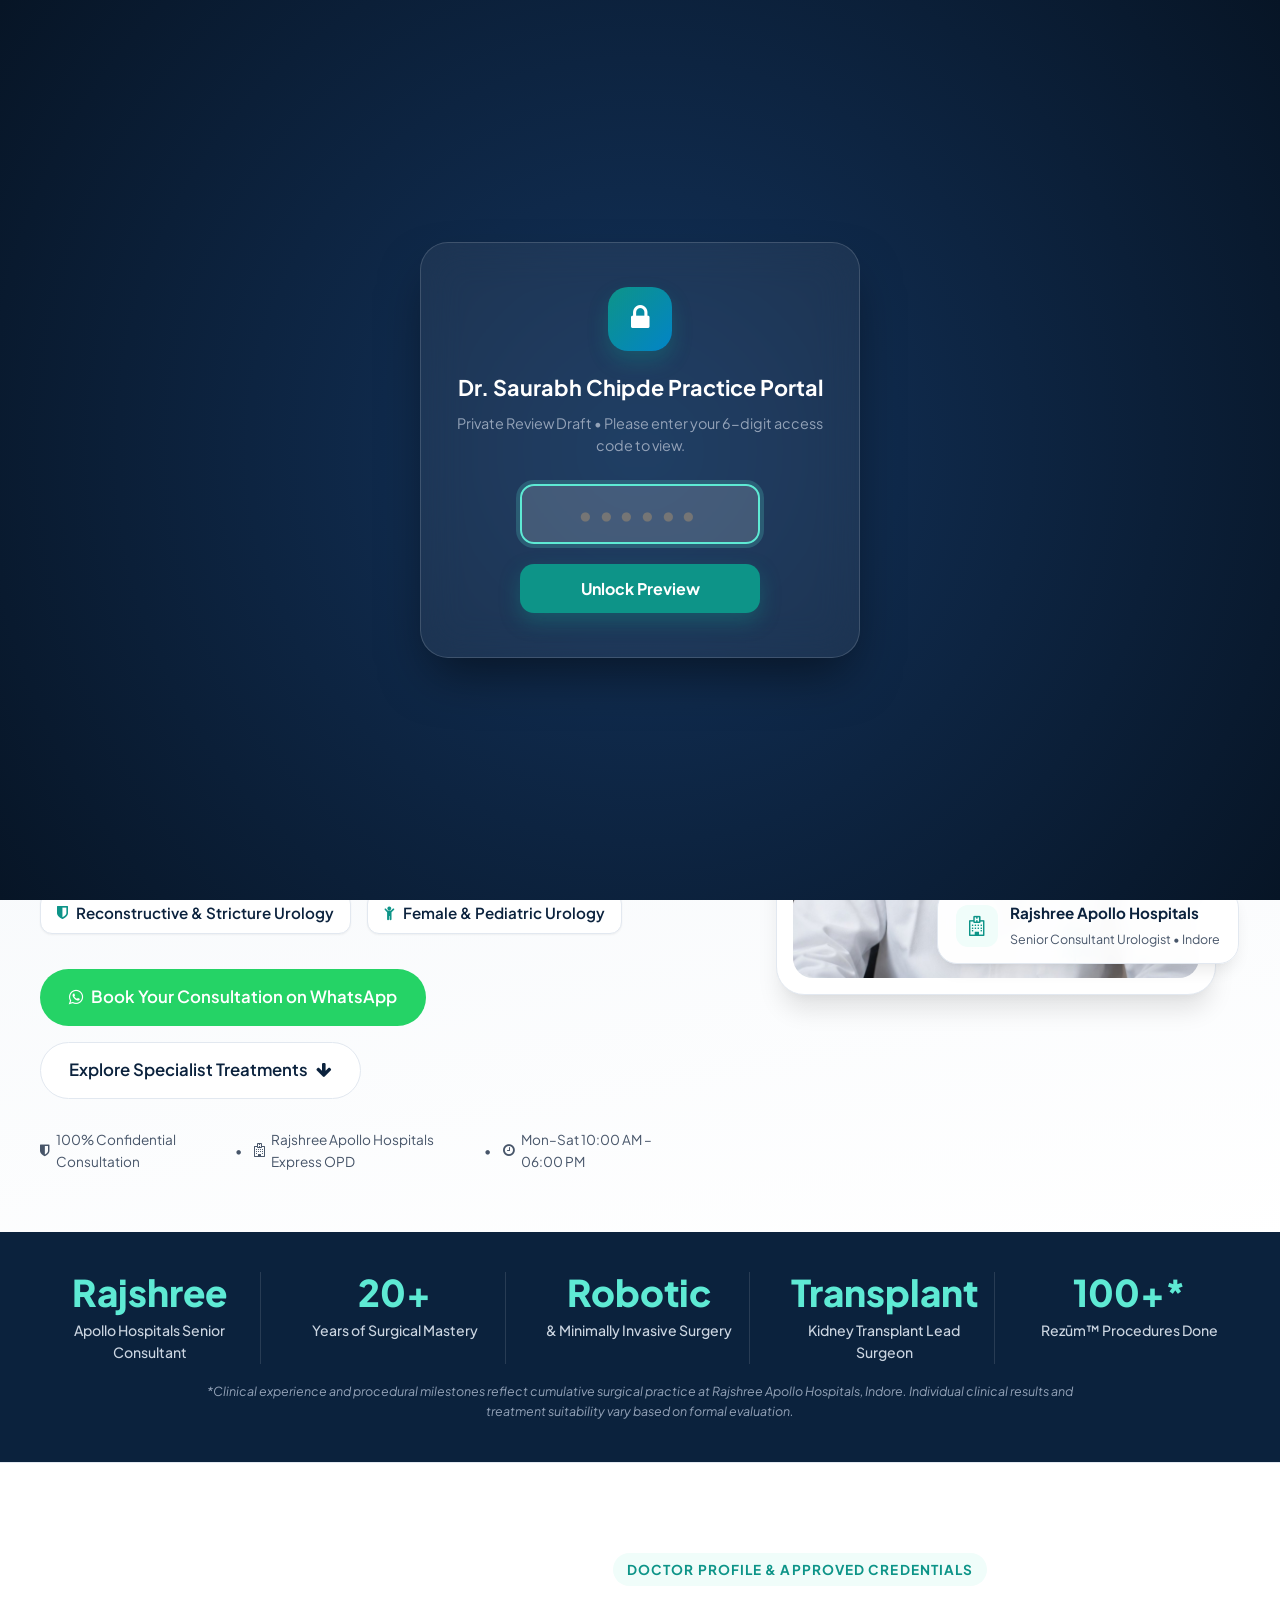
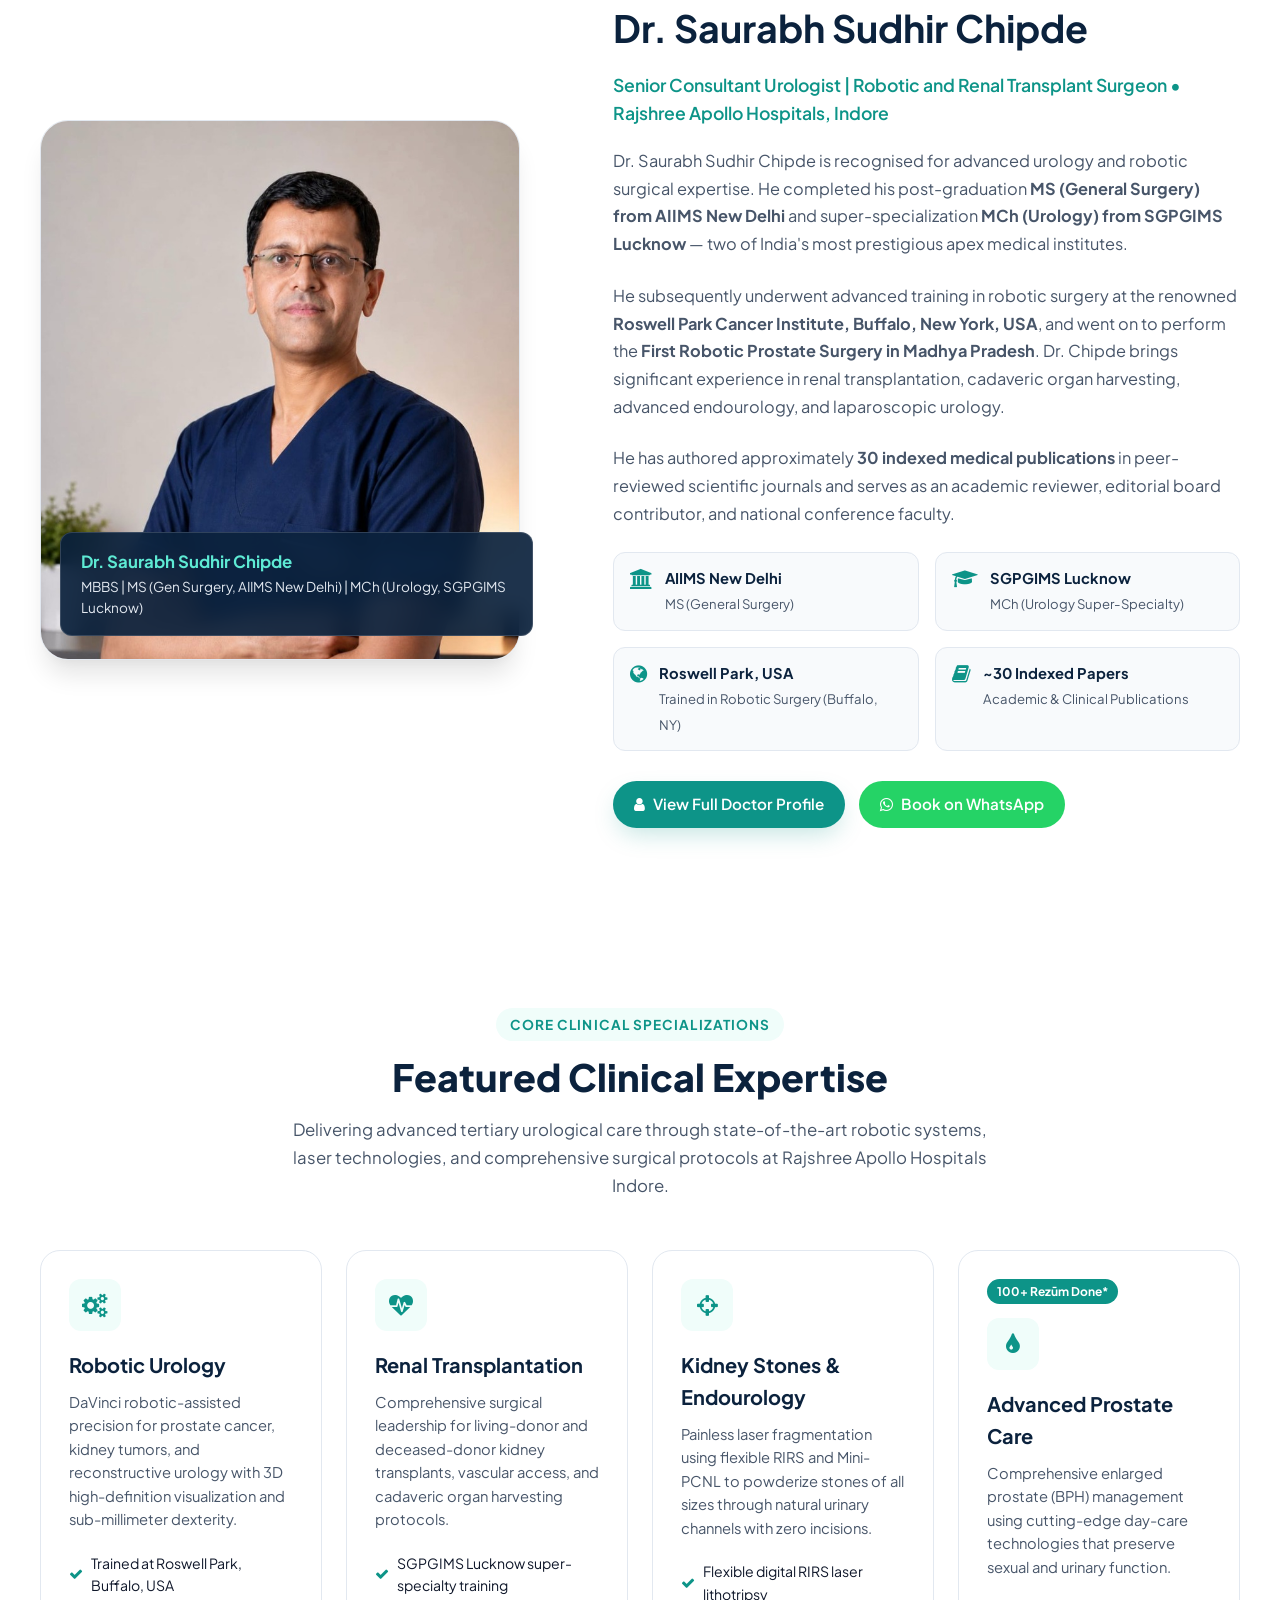
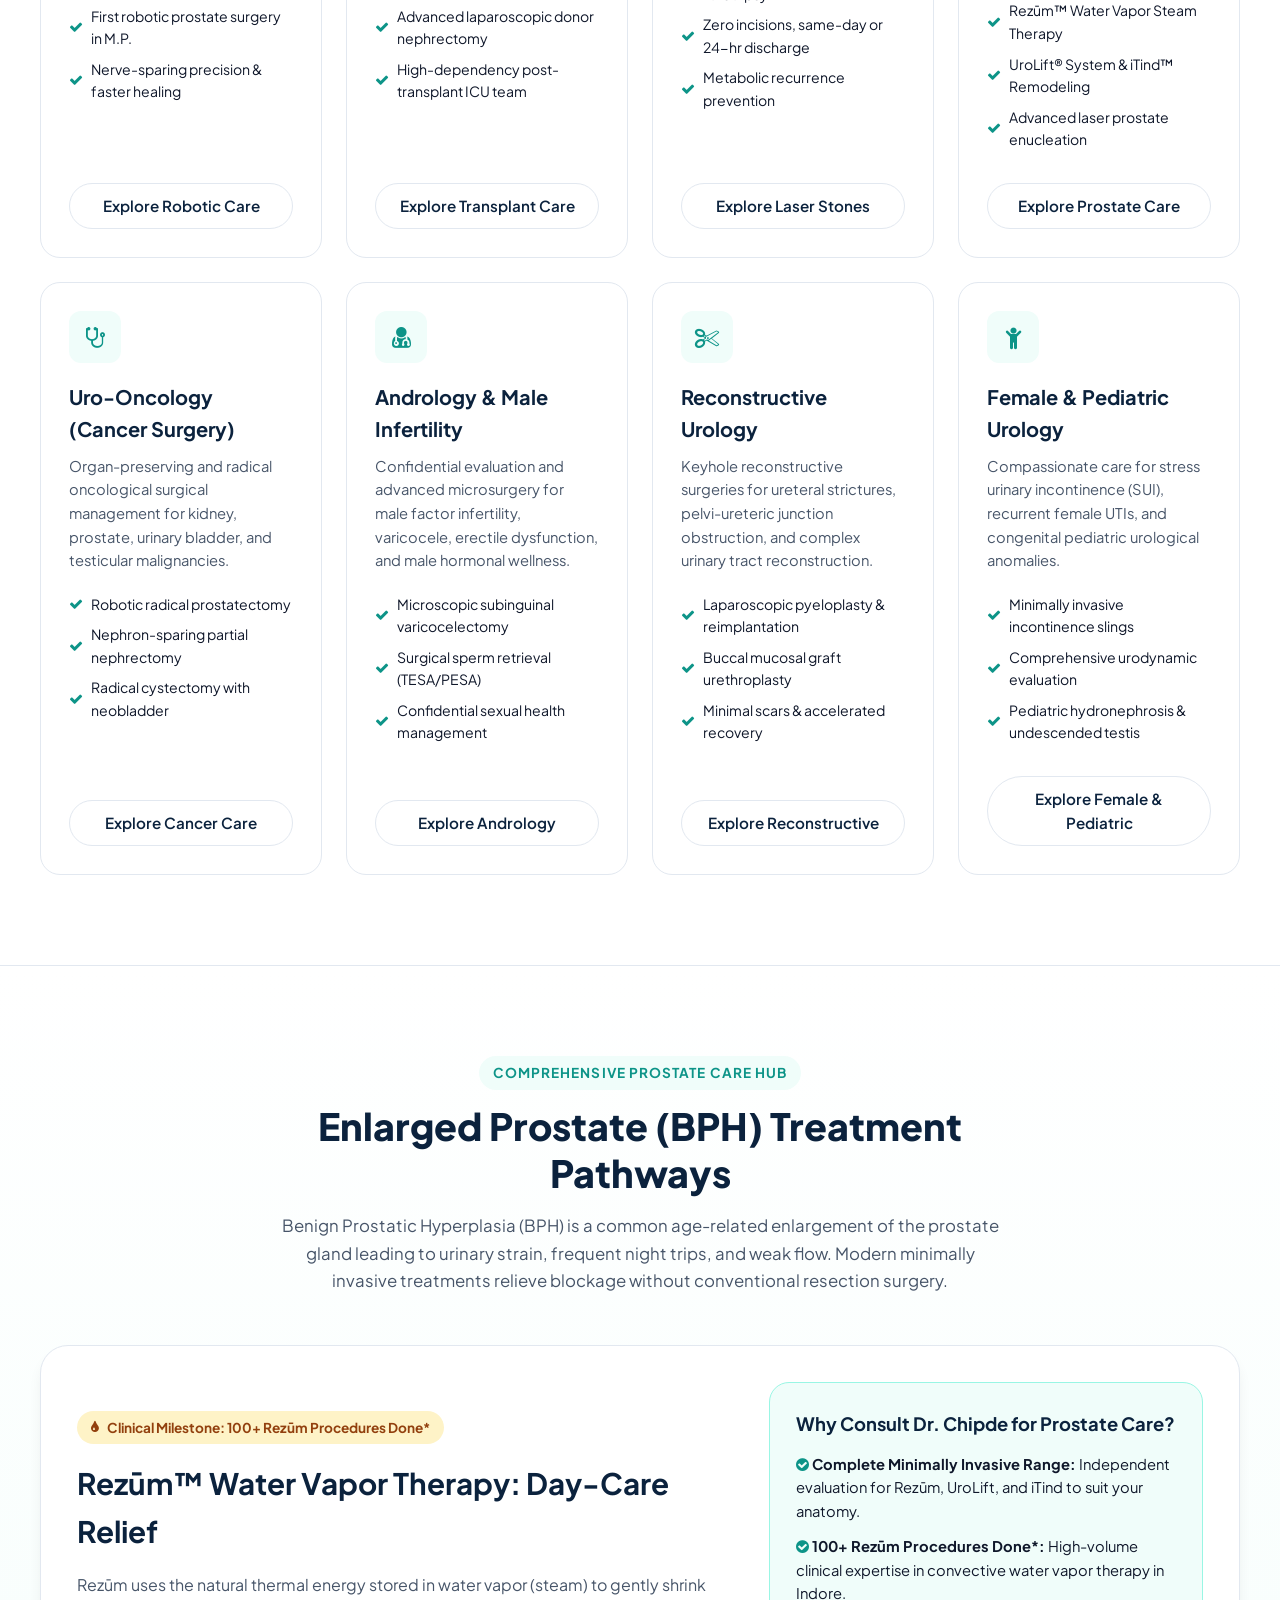
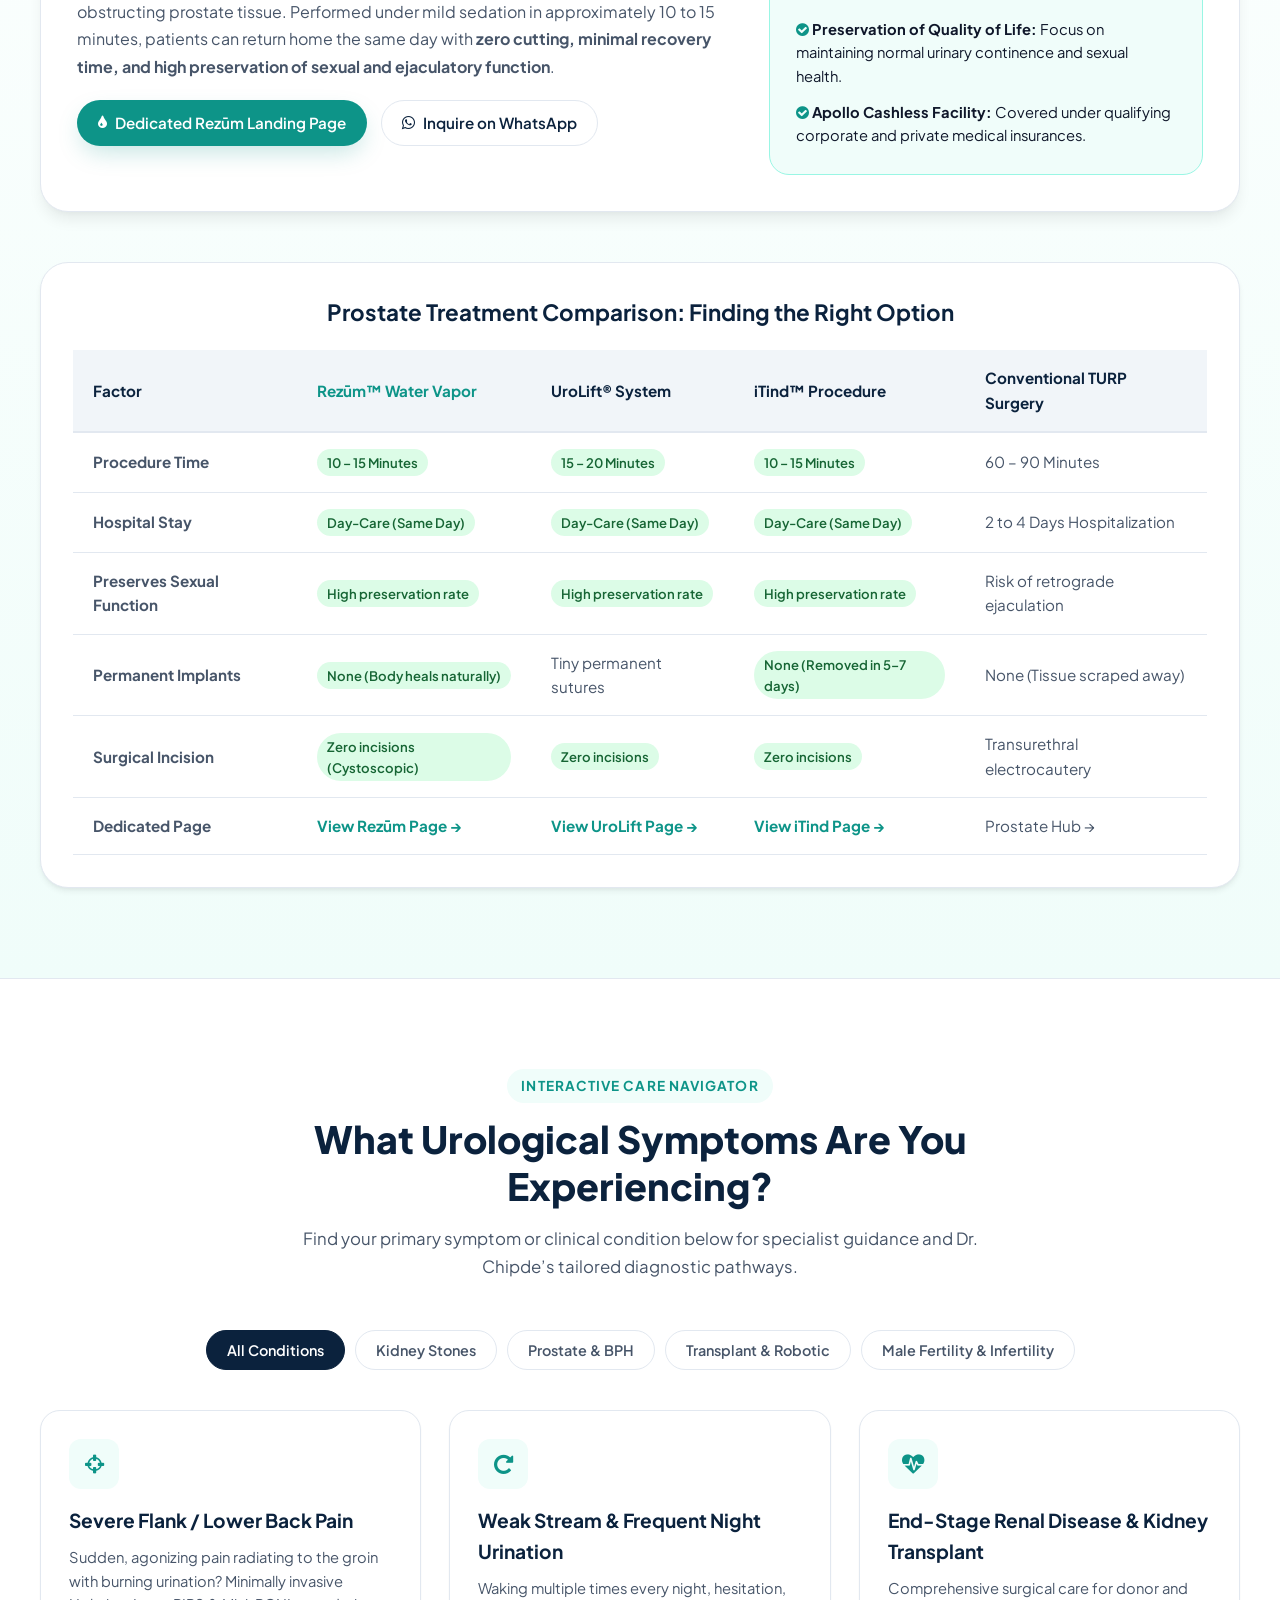
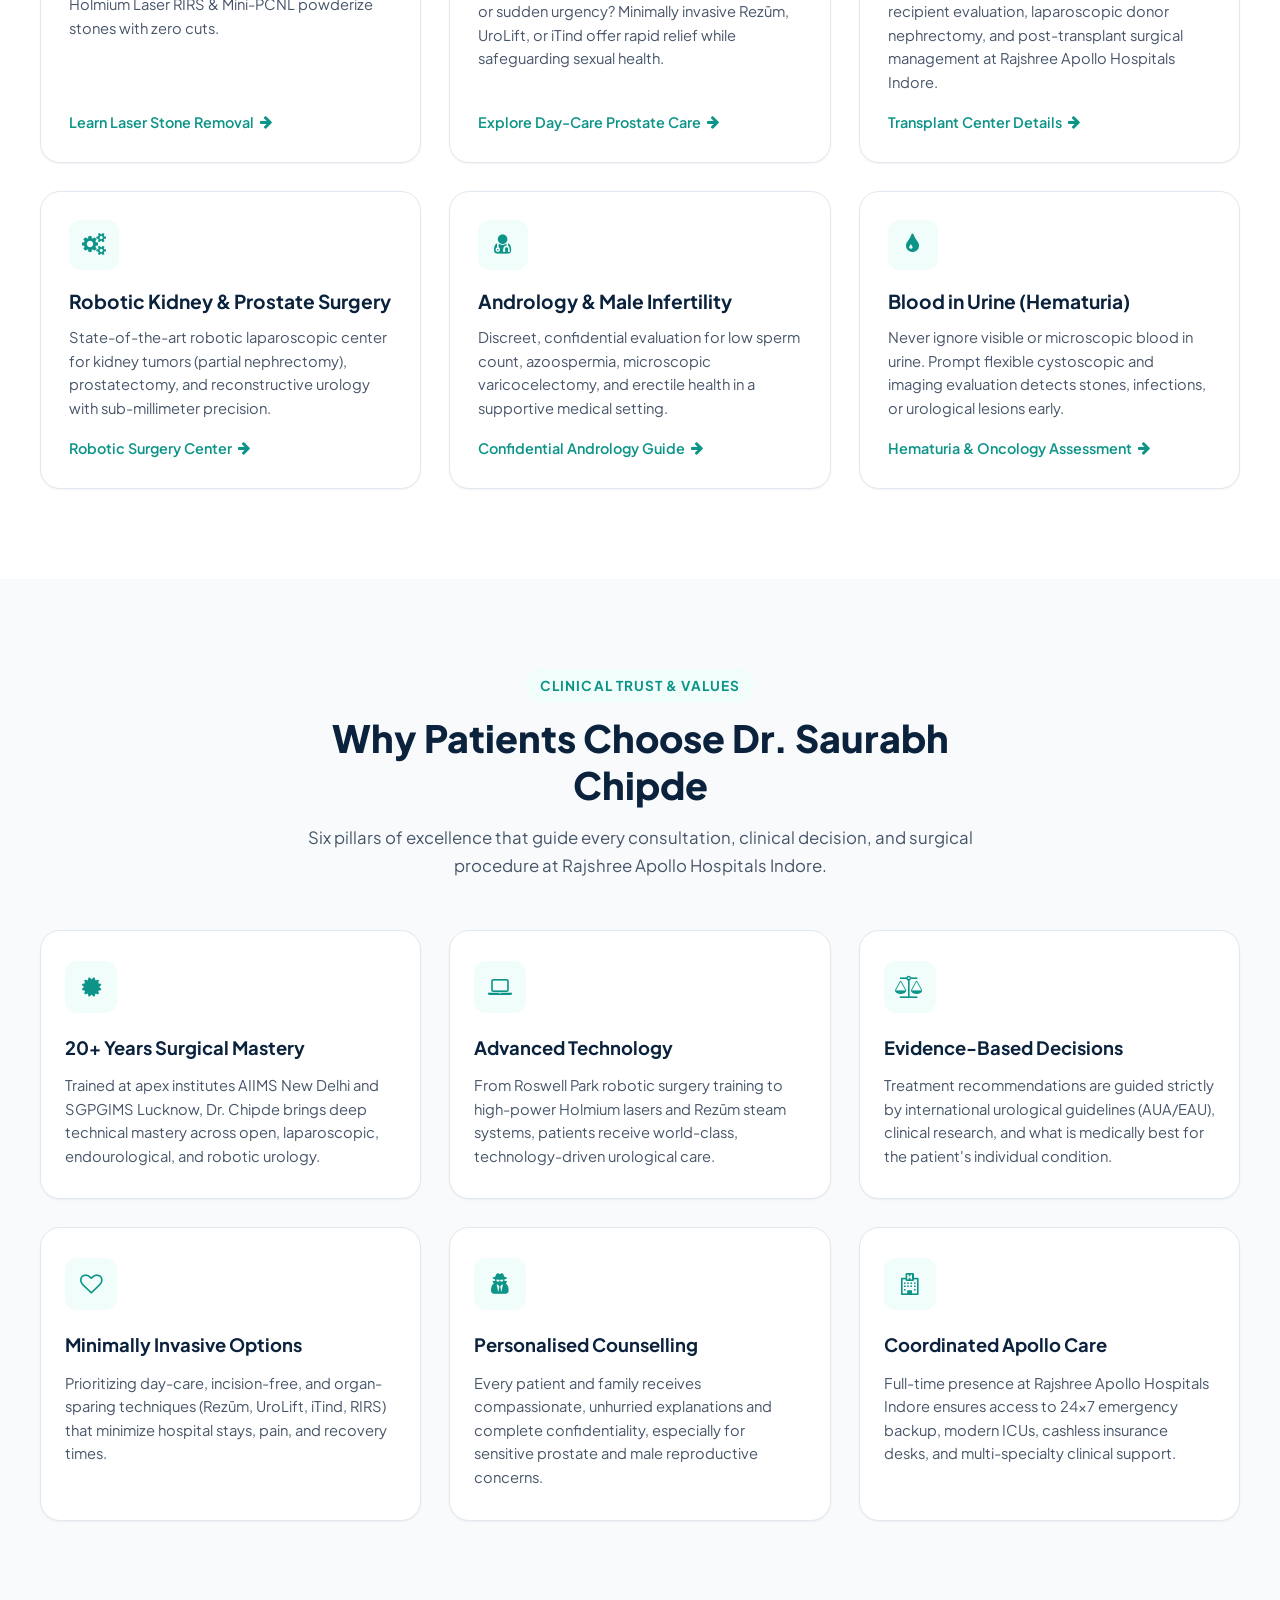
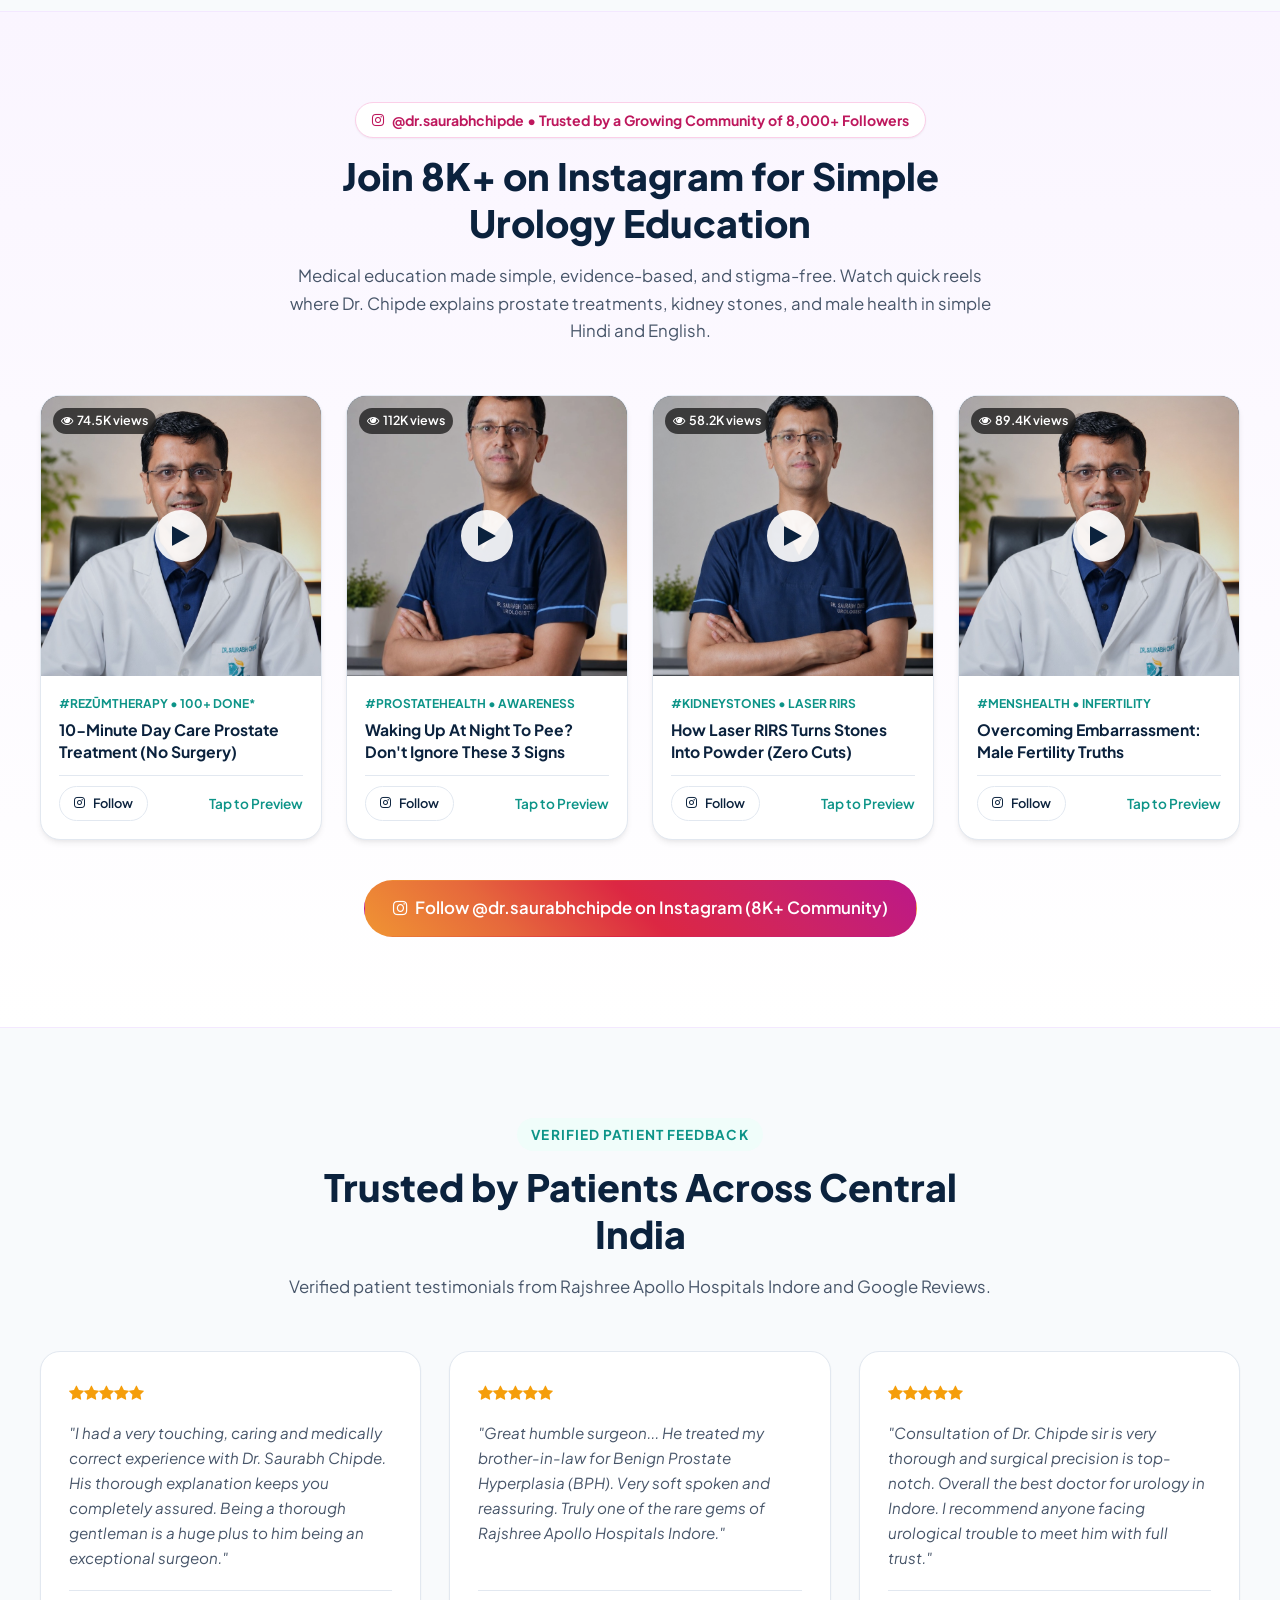
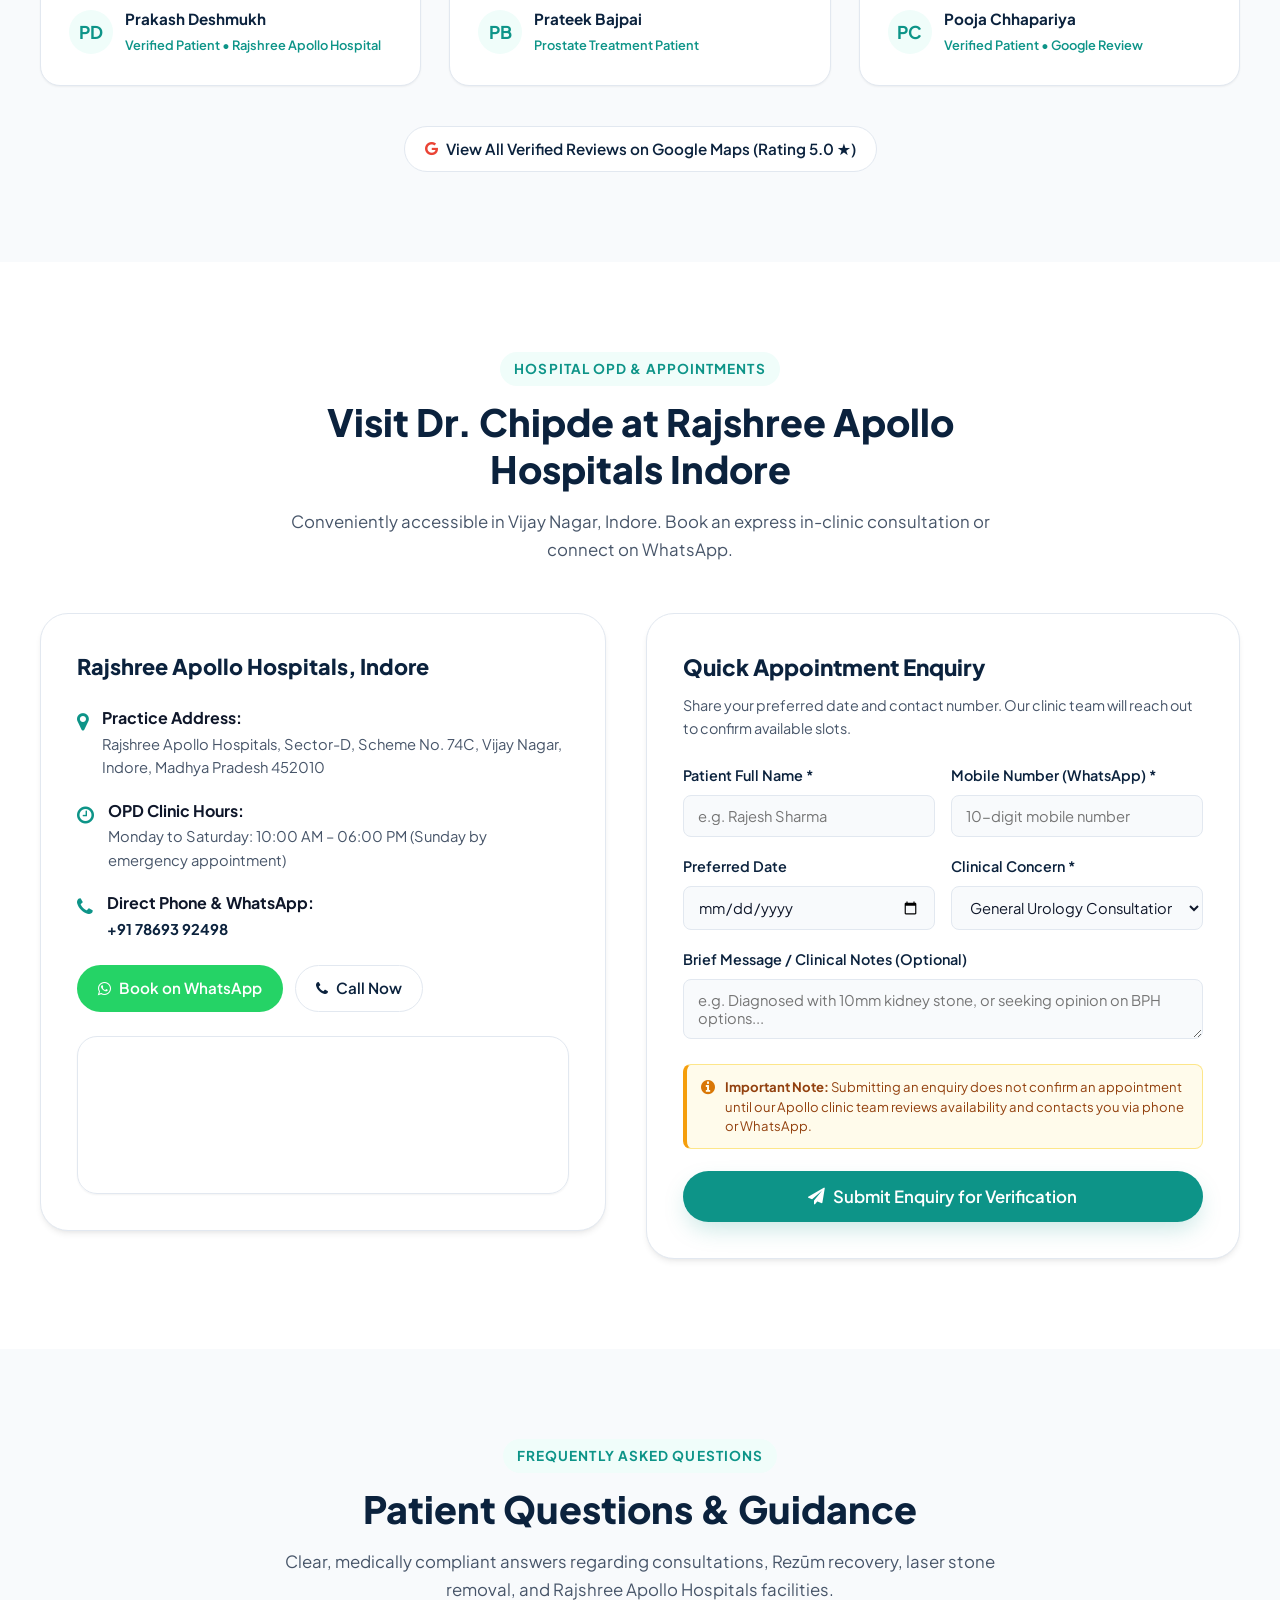
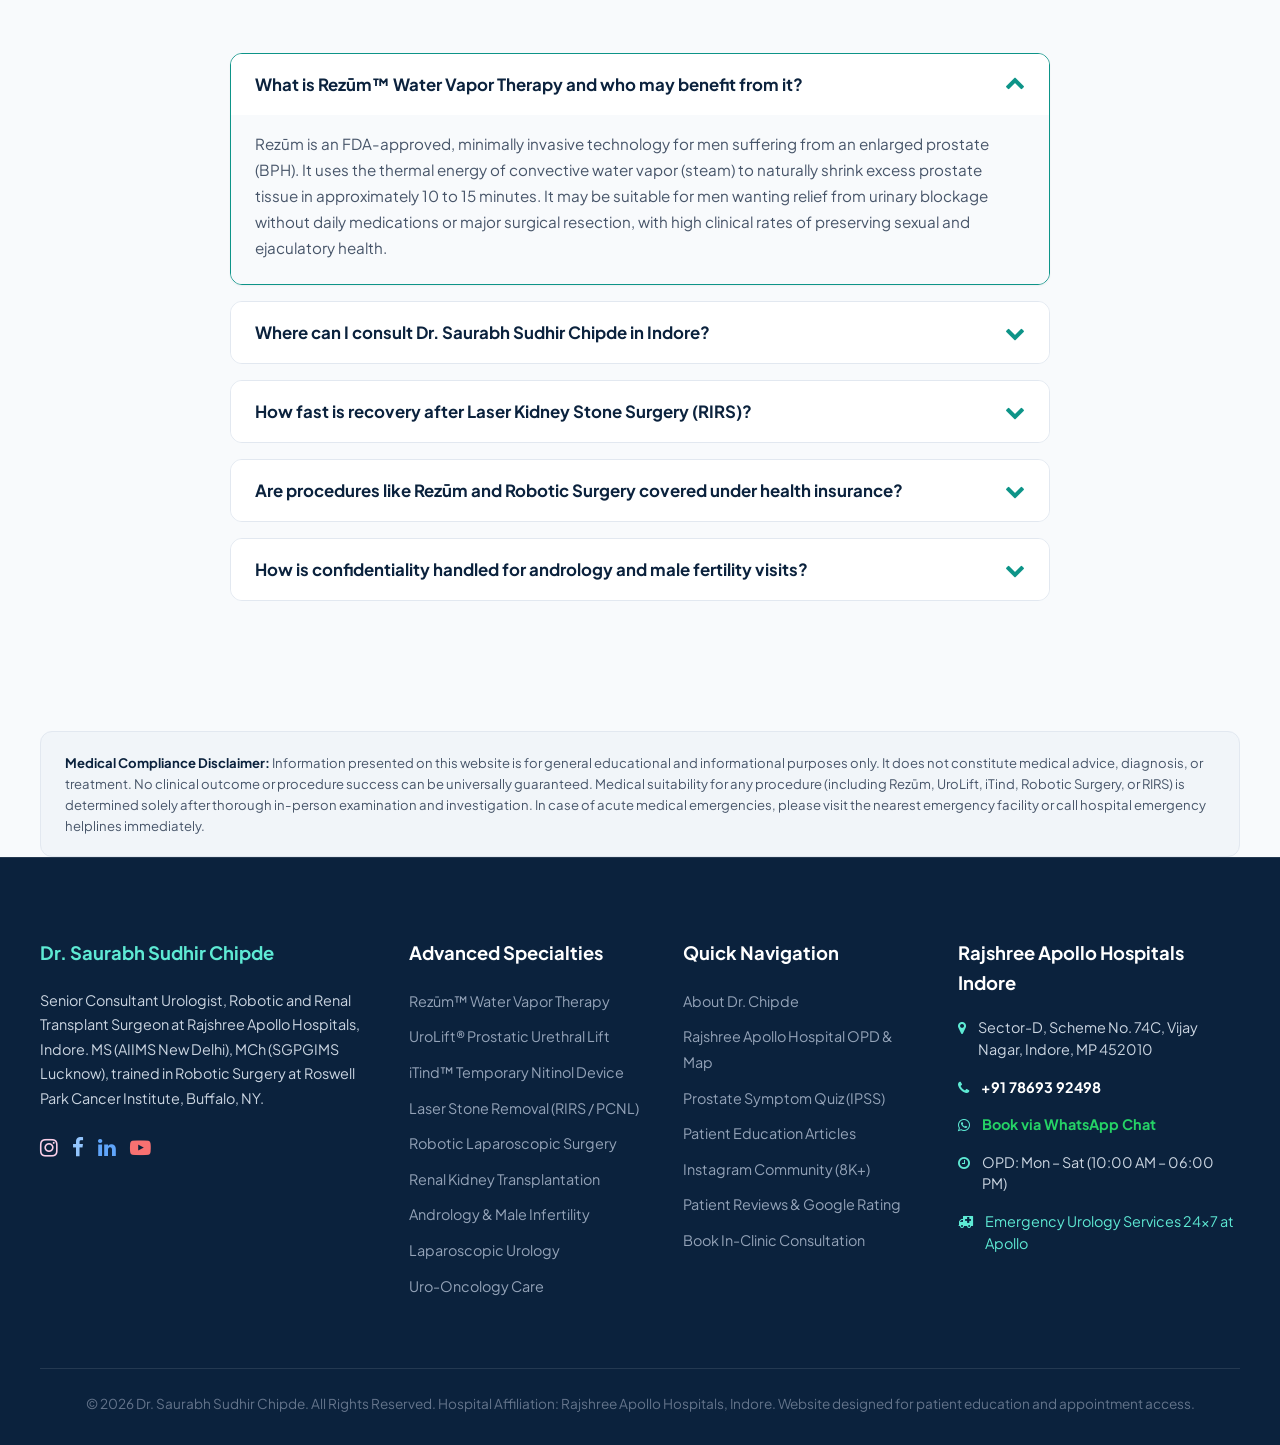
==== commit 86a424ae: "Add files via upload" ====
--- a/index.html
+++ b/index.html
@@ -26,7 +26,7 @@
   <link rel="stylesheet" href="https://cdnjs.cloudflare.com/ajax/libs/font-awesome/4.7.0/css/font-awesome.min.css">
 
   <!-- Custom Stylesheet -->
-  <link rel="stylesheet" href="styles.css">
+  <link rel="stylesheet" href="styles.css?v=2">
 
   <!-- Schema.org Physician & MedicalClinic JSON-LD Structured Data -->
   <script type="application/ld+json">
@@ -1416,6 +1416,6 @@
   </div>
 
   <!-- Main JavaScript Engine -->
-  <script src="app.js"></script>
+  <script src="app.js?v=2"></script>
 </body>
 </html>
--- a/styles.css
+++ b/styles.css
@@ -58,10 +58,16 @@
   background-color: var(--color-bg);
   line-height: 1.6;
   -webkit-font-smoothing: antialiased;
+  overflow-x: hidden;
+  width: 100%;
+  max-width: 100vw;
 }
 
 body {
   overflow-x: hidden;
+  width: 100%;
+  max-width: 100vw;
+  position: relative;
 }
 
 a {
@@ -1912,36 +1918,46 @@
   gap: 12px;
 }
 
-/* ---------------- Responsive Breakpoints ---------------- */
-@media (max-width: 1024px) {
-  .hero-grid, .doctor-grid, .pioneer-grid, .hospital-booking-grid {
-    grid-template-columns: 1fr;
-    gap: 40px;
-  }
-  
-  .hero-doctor-card, .doctor-portrait {
-    max-width: 100%;
-    height: 420px;
-  }
-  
+/* ==========================================================================
+   PERFECT RESPONSIVE ENGINE (Phones, iPhones, Tablets, Laptops & Desktops)
+   ========================================================================== */
+
+/* Universal Mobile Defenses */
+*, *::before, *::after {
+  max-width: 100%;
+}
+
+img, video, iframe, table {
+  max-width: 100%;
+  height: auto;
+}
+
+/* --- 1. Laptops & Large Tablets (max-width: 1199px) --- */
+@media (max-width: 1199px) {
+  .hero-grid {
+    gap: 32px;
+  }
+  .hero-title {
+    font-size: 2.4rem;
+  }
+  .floating-pill.pill-rezum {
+    left: -10px;
+  }
+  .floating-pill.pill-apollo {
+    right: -10px;
+  }
   .stats-grid {
     grid-template-columns: repeat(3, 1fr);
-  }
-  
-  .bph-procedures-grid, .symptoms-grid, .reviews-grid, .why-choose-grid {
-    grid-template-columns: repeat(2, 1fr);
-  }
-
-  .reels-grid {
-    grid-template-columns: repeat(2, 1fr);
-  }
-
-  .footer-grid {
-    grid-template-columns: repeat(2, 1fr);
-  }
-}
-
-@media (max-width: 1080px) {
+    gap: 16px;
+  }
+  .stat-item:nth-child(3) {
+    border-right: none;
+  }
+}
+
+/* --- 2. Tablets & Small Laptops (max-width: 1024px) --- */
+@media (max-width: 1024px) {
+  /* Navigation Drawer */
   .nav-links {
     display: none;
     position: absolute;
@@ -1952,115 +1968,388 @@
     flex-direction: column;
     align-items: stretch;
     gap: 0;
-    padding: 16px 0;
-    box-shadow: 0 16px 24px rgba(11, 34, 61, 0.12);
+    padding: 12px 0;
+    box-shadow: 0 16px 24px rgba(11, 34, 61, 0.15);
     border-bottom: 2px solid var(--color-border);
     max-height: 80vh;
     overflow-y: auto;
     z-index: 1500;
   }
-
   .nav-links.open {
     display: flex;
   }
-
   .nav-links li {
     width: 100%;
     border-bottom: 1px solid var(--color-border);
   }
-
   .nav-links a, .nav-dropdown-toggle {
     display: flex;
     justify-content: space-between;
     width: 100%;
-    padding: 12px 24px;
-    font-size: 1rem;
+    padding: 12px 20px;
+    font-size: 0.98rem;
     color: var(--color-primary);
   }
-
   .dropdown-menu {
     position: static;
     display: none;
-    opacity: 1;
-    visibility: visible;
-    transform: none;
     box-shadow: none;
     border: none;
     background: var(--color-bg);
     padding: 4px 0 8px 16px;
   }
-
   .nav-item-dropdown.open .dropdown-menu {
     display: block;
   }
-
   .dropdown-menu li a {
-    padding: 8px 20px;
-    font-size: 0.9rem;
-  }
-  
+    padding: 8px 16px;
+    font-size: 0.88rem;
+  }
   .menu-toggle {
     display: block;
   }
-}
-
+
+  /* Layout Stacking */
+  .hero-grid, .doctor-grid, .pioneer-grid, .hospital-booking-grid {
+    grid-template-columns: 1fr;
+    gap: 36px;
+  }
+  
+  .hero-content {
+    max-width: 100%;
+    text-align: center;
+  }
+  
+  .hero-features {
+    justify-content: center;
+  }
+  
+  .hero-actions {
+    justify-content: center;
+  }
+
+  .hero-reassurance {
+    justify-content: center;
+  }
+
+  .hero-image-wrapper {
+    width: 100%;
+    display: flex;
+    justify-content: center;
+  }
+
+  .hero-doctor-card {
+    max-width: 380px;
+    width: 100%;
+    margin: 0 auto;
+    padding: 14px;
+    height: auto;
+  }
+
+  .hero-img {
+    width: 100%;
+    height: 400px;
+    max-height: 50vh;
+    object-fit: cover;
+    object-position: top center;
+    border-radius: var(--radius-md);
+  }
+
+  .doctor-portrait {
+    width: 100%;
+    max-width: 400px;
+    height: 400px;
+    max-height: 50vh;
+    margin: 0 auto;
+    display: block;
+    object-fit: cover;
+    object-position: top center;
+  }
+
+  .floating-pill {
+    position: static !important;
+    transform: none !important;
+    animation: none !important;
+    margin-top: 12px !important;
+    width: 100% !important;
+    box-sizing: border-box !important;
+    left: auto !important;
+    right: auto !important;
+  }
+
+  .bph-procedures-grid, .symptoms-grid, .reviews-grid, .why-choose-grid, .reels-grid, .footer-grid {
+    grid-template-columns: repeat(2, 1fr);
+  }
+}
+
+/* --- 3. Tablets Portrait & Mobile Phones (max-width: 768px) --- */
 @media (max-width: 768px) {
+  .section {
+    padding: 50px 0;
+  }
+
+  .hero-section {
+    padding: 30px 0 50px;
+  }
+
   .hero-title {
-    font-size: 2.1rem;
-  }
-  
+    font-size: clamp(1.75rem, 5.5vw, 2.2rem);
+    line-height: 1.25;
+    margin-bottom: 16px;
+    word-break: break-word;
+  }
+
+  .hero-subtitle {
+    font-size: 0.98rem;
+    line-height: 1.6;
+    margin-bottom: 24px;
+  }
+
+  .section-title {
+    font-size: clamp(1.45rem, 4.5vw, 1.95rem);
+    line-height: 1.3;
+    word-break: break-word;
+  }
+
+  .badge-trust {
+    font-size: 0.76rem;
+    padding: 4px 10px;
+    white-space: normal;
+    text-align: center;
+    line-height: 1.4;
+  }
+
+  .hero-actions {
+    flex-direction: column;
+    width: 100%;
+    gap: 12px;
+  }
+
+  .hero-actions .btn {
+    width: 100%;
+    padding: 13px 20px;
+    font-size: 0.95rem;
+    justify-content: center;
+  }
+
+  .hero-features {
+    flex-direction: column;
+    gap: 8px;
+    width: 100%;
+  }
+
+  .hero-feature-item {
+    width: 100%;
+    justify-content: center;
+    font-size: 0.88rem;
+  }
+
+  /* Stats Bar */
+  .stats-bar {
+    padding: 24px 0;
+  }
+
   .stats-grid {
     grid-template-columns: repeat(2, 1fr);
-  }
-  
+    gap: 10px;
+  }
+
   .stat-item {
-    border: none;
-    padding: 12px 0;
-  }
-
+    border: 1px solid rgba(255, 255, 255, 0.12) !important;
+    border-radius: 12px;
+    padding: 14px 8px;
+    background: rgba(255, 255, 255, 0.04);
+  }
+
+  .stat-item:last-child {
+    grid-column: 1 / -1;
+    max-width: 260px;
+    margin: 0 auto;
+    width: 100%;
+  }
+
+  .stat-number {
+    font-size: 1.7rem;
+  }
+
+  .stat-label {
+    font-size: 0.78rem;
+  }
+
+  /* Single Column Grids on Phone */
   .bph-procedures-grid, .symptoms-grid, .reviews-grid, .why-choose-grid, .reels-grid, .footer-grid, .form-grid-2 {
     grid-template-columns: 1fr;
-  }
-
-  .floating-pill {
+    gap: 18px;
+  }
+
+  .bph-card, .symptom-card, .review-card {
+    padding: 20px 16px;
+  }
+
+  .pioneer-hero-card {
+    padding: 20px 16px;
+  }
+
+  .pioneer-title {
+    font-size: 1.4rem;
+  }
+
+  /* Comparison Table Mobile Swipe */
+  .comparison-container {
+    padding: 18px 12px;
+    border-radius: 16px;
+    margin-top: 30px;
+  }
+
+  .table-responsive {
+    width: 100%;
+    overflow-x: auto;
+    -webkit-overflow-scrolling: touch;
+  }
+
+  .compare-table {
+    min-width: 620px;
+    font-size: 0.85rem;
+  }
+
+  .compare-table th, .compare-table td {
+    padding: 10px 12px;
+  }
+
+  /* Doctor Profile Mobile */
+  .doctor-credential-overlay {
     position: static;
     margin-top: 12px;
-    animation: none;
-  }
-
+    background: var(--color-primary);
+    border-radius: 12px;
+  }
+
+  .credential-badges-grid {
+    grid-template-columns: 1fr;
+    gap: 10px;
+  }
+
+  /* Sticky Mobile Bar */
   .mobile-action-bar {
     display: block;
   }
-  
+
   body {
-    padding-bottom: 70px;
-  }
-}
-
-@media (max-width: 520px) {
-  .brand-logo {
-    gap: 8px;
-  }
+    padding-bottom: 74px;
+  }
+}
+
+/* --- 4. Small Mobile Phones (iPhone SE, Galaxy, Pixel: max-width: 480px) --- */
+@media (max-width: 480px) {
+  .top-bar {
+    display: none; /* Hide cluttered top-bar on small screens to save valuable viewport space */
+  }
+
+  .nav-container {
+    height: 64px;
+  }
+
   .brand-mark {
     width: 38px;
     height: 38px;
     min-width: 38px;
-    font-size: 1rem;
-  }
+    font-size: 0.95rem;
+    border-radius: 8px;
+  }
+
   .brand-info h1 {
-    font-size: 0.95rem;
-  }
+    font-size: 0.92rem;
+    line-height: 1.2;
+  }
+
   .brand-info span {
-    font-size: 0.68rem;
-  }
-  .header-action-icon.phone-icon {
+    font-size: 0.65rem;
+  }
+
+  .nav-actions {
+    gap: 6px;
+  }
+
+  .nav-actions .btn-whatsapp {
+    padding: 7px 10px;
+    font-size: 0.8rem;
+  }
+
+  .nav-actions .btn-whatsapp span {
     display: none;
   }
+
   .btn-book-nav {
-    padding: 6px 12px;
-    font-size: 0.8rem;
-  }
-}
+    padding: 7px 12px;
+    font-size: 0.78rem;
+  }
+
+  .menu-toggle {
+    font-size: 1.4rem;
+    padding: 4px;
+  }
+
+  .hero-img, .doctor-portrait {
+    height: 320px;
+  }
+
+  /* Modal & Lock Overlay Tuning */
+  .lock-card {
+    padding: 28px 18px;
+    border-radius: 20px;
+    max-width: 95vw;
+  }
+
+  .lock-title {
+    font-size: 1.15rem;
+  }
+
+  .lock-subtitle {
+    font-size: 0.82rem;
+    margin-bottom: 20px;
+  }
+
+  .lock-input {
+    max-width: 190px;
+    font-size: 1.2rem;
+    padding: 10px 12px;
+  }
+
+  .lock-btn {
+    max-width: 190px;
+    padding: 11px;
+    font-size: 0.92rem;
+  }
+
+  .modal-dialog {
+    max-width: 95vw;
+    margin: 8px;
+    border-radius: 18px;
+  }
+
+  .modal-body {
+    padding: 20px 14px;
+  }
+
+  .radio-cards-grid {
+    grid-template-columns: 1fr;
+    gap: 8px;
+  }
+
+  .radio-card {
+    padding: 10px 12px;
+  }
+
+  .mobile-action-buttons {
+    gap: 8px;
+  }
+
+  .mobile-action-buttons .btn {
+    padding: 10px 8px;
+    font-size: 0.85rem;
+  }
+}
+
 
 /* ================= PREVIEW ACCESS CODE LOCK SCREEN ================= */
 #previewLockOverlay {
